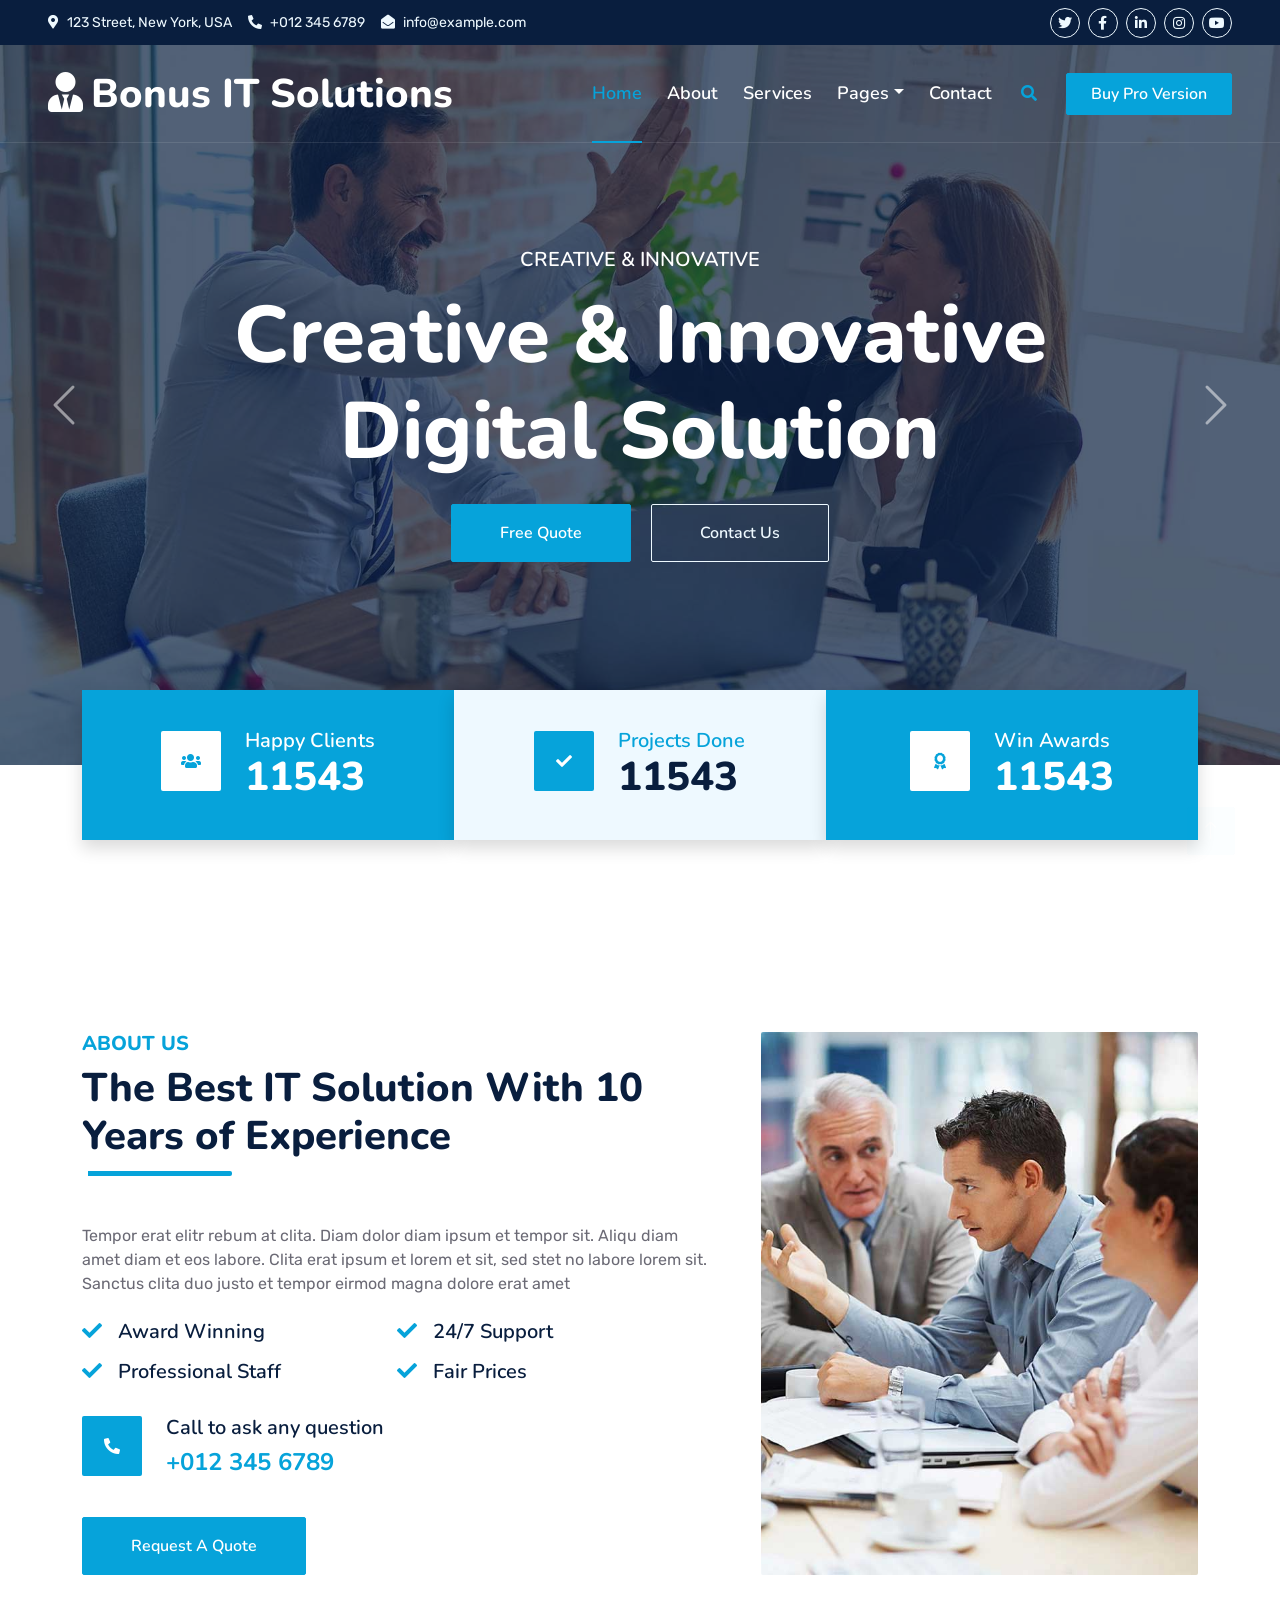
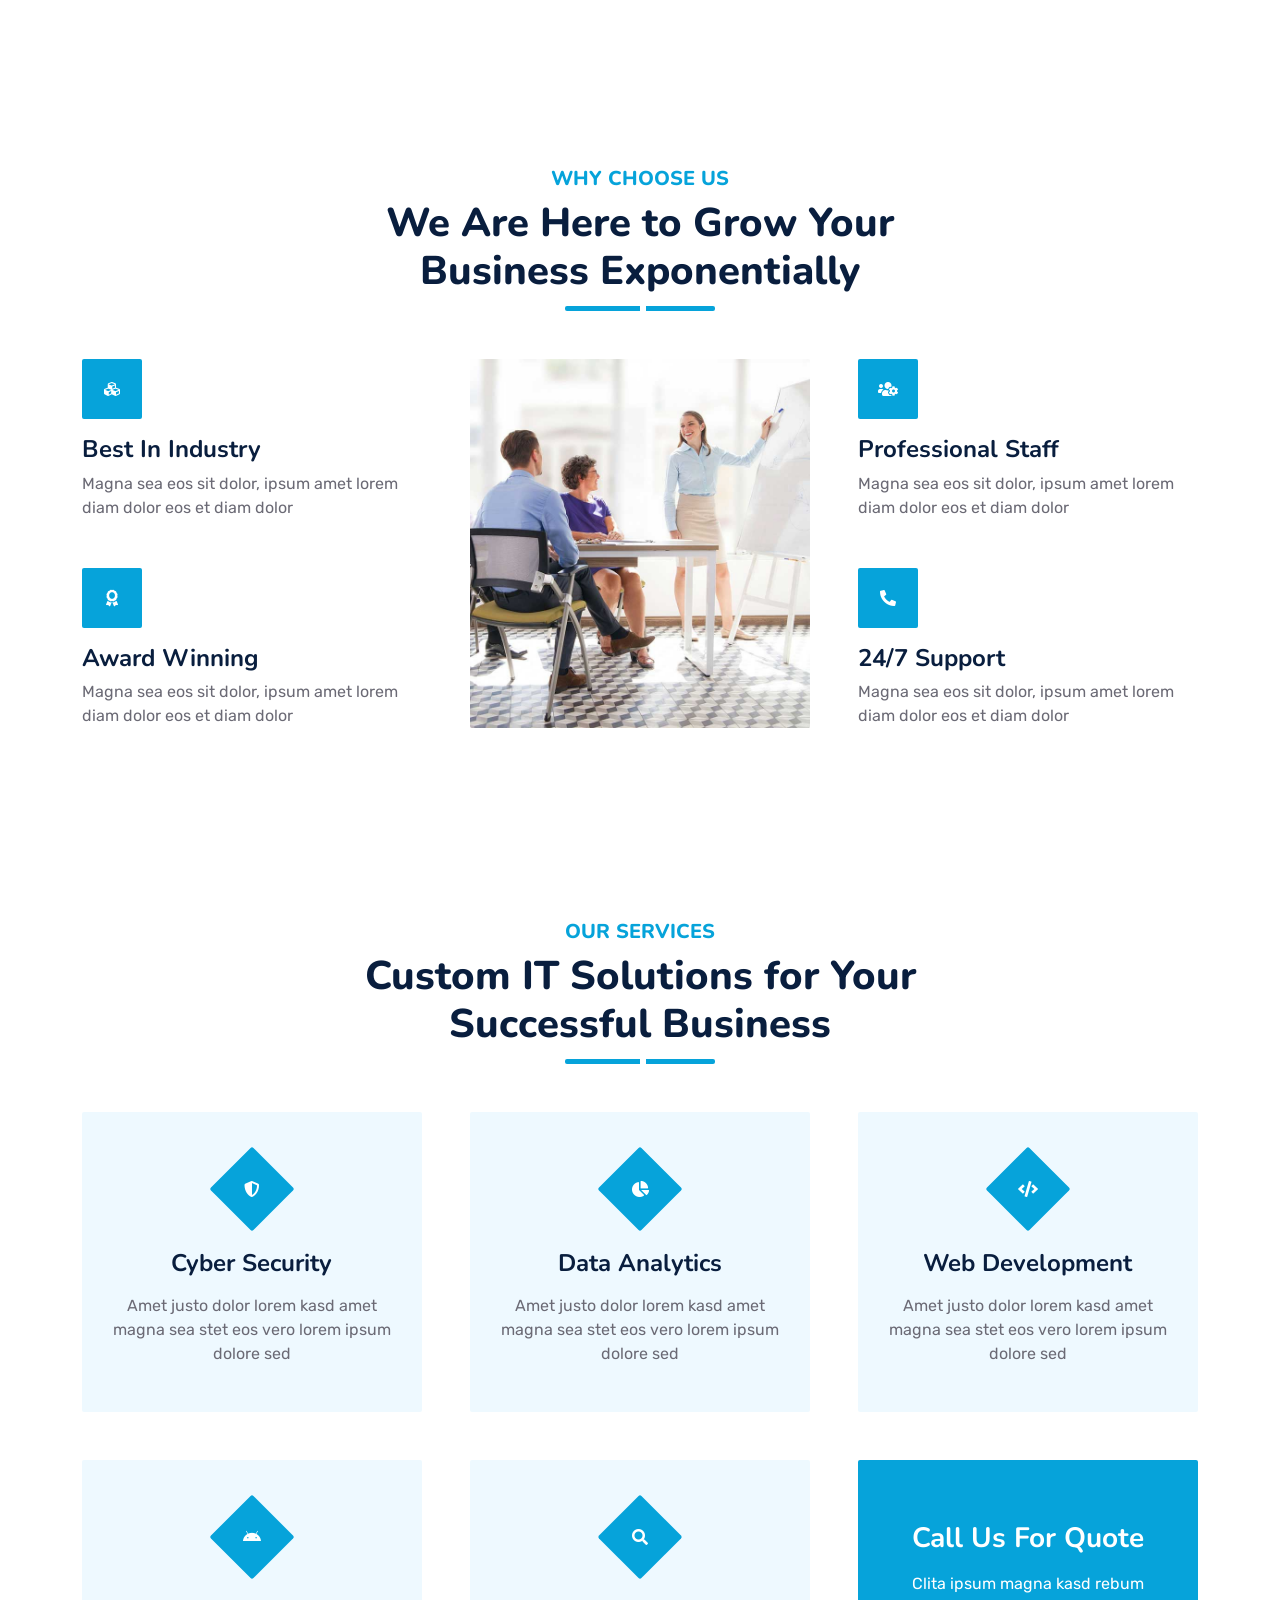
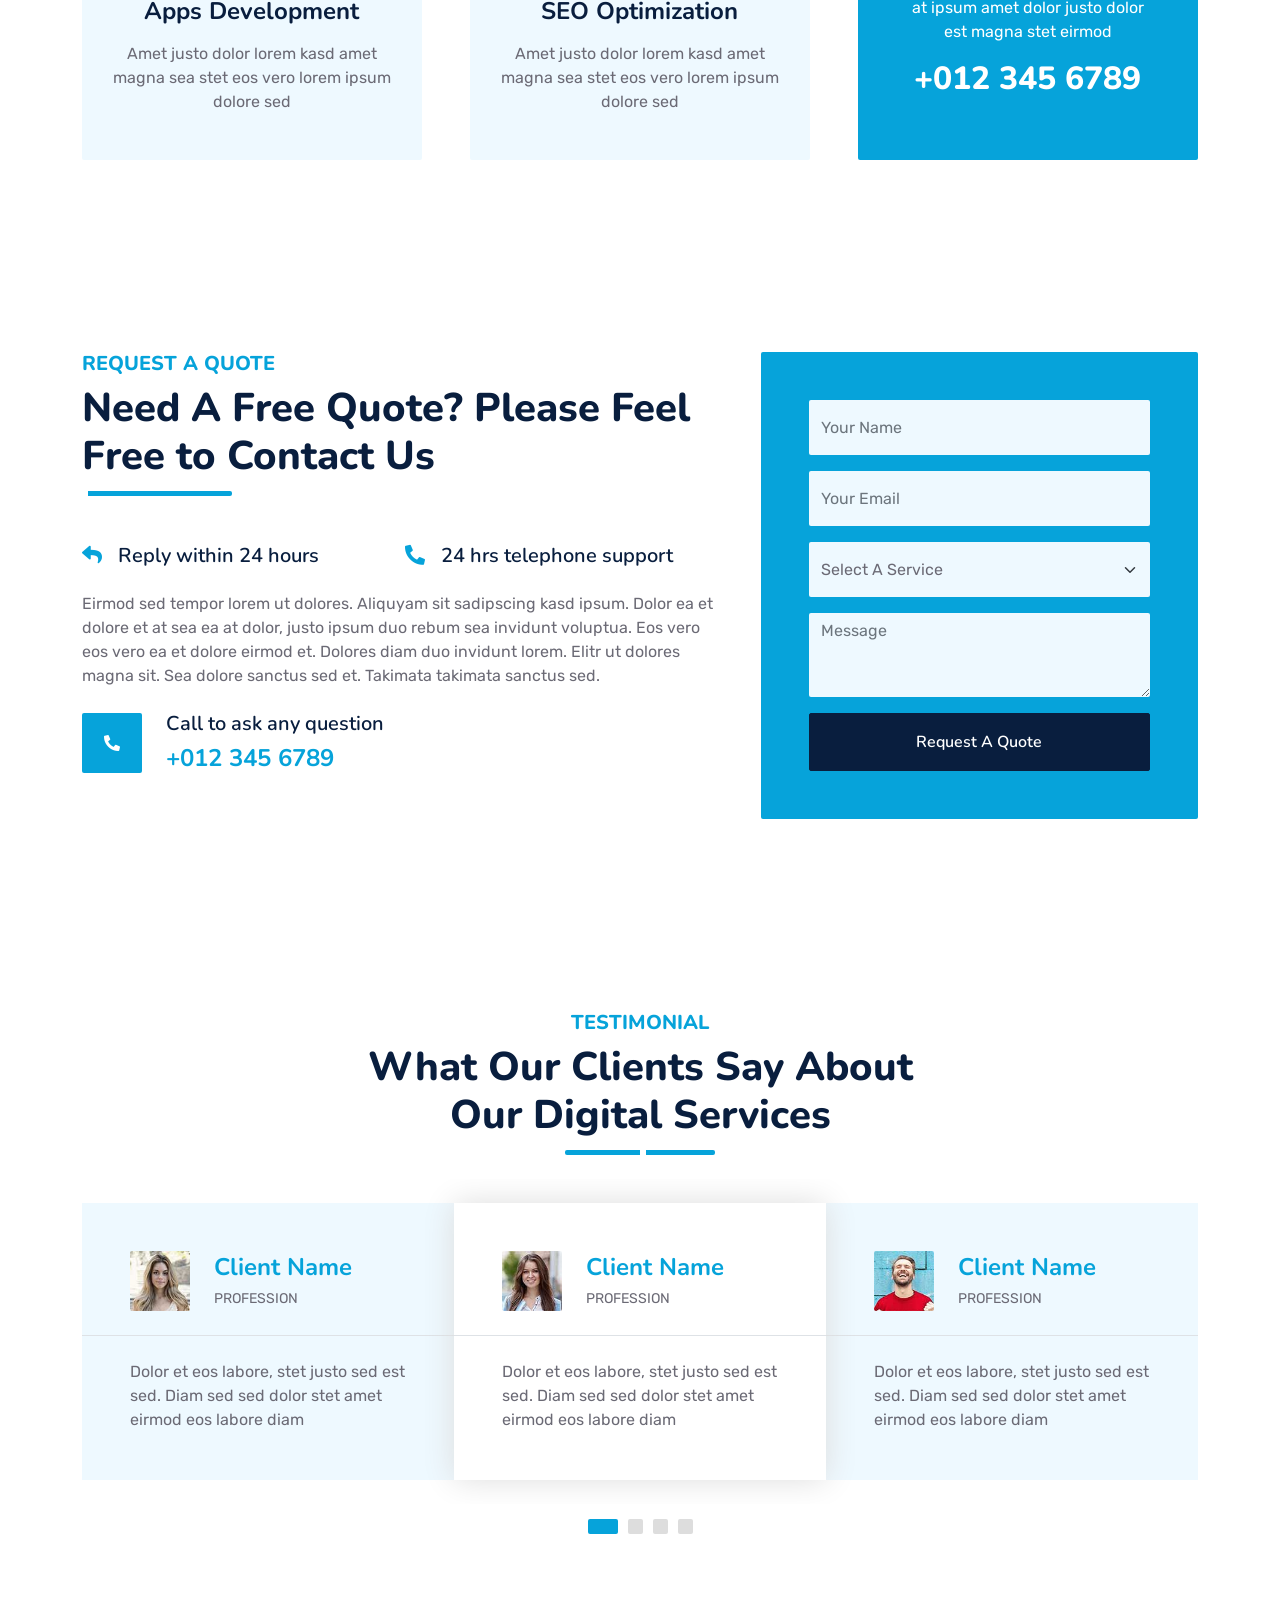
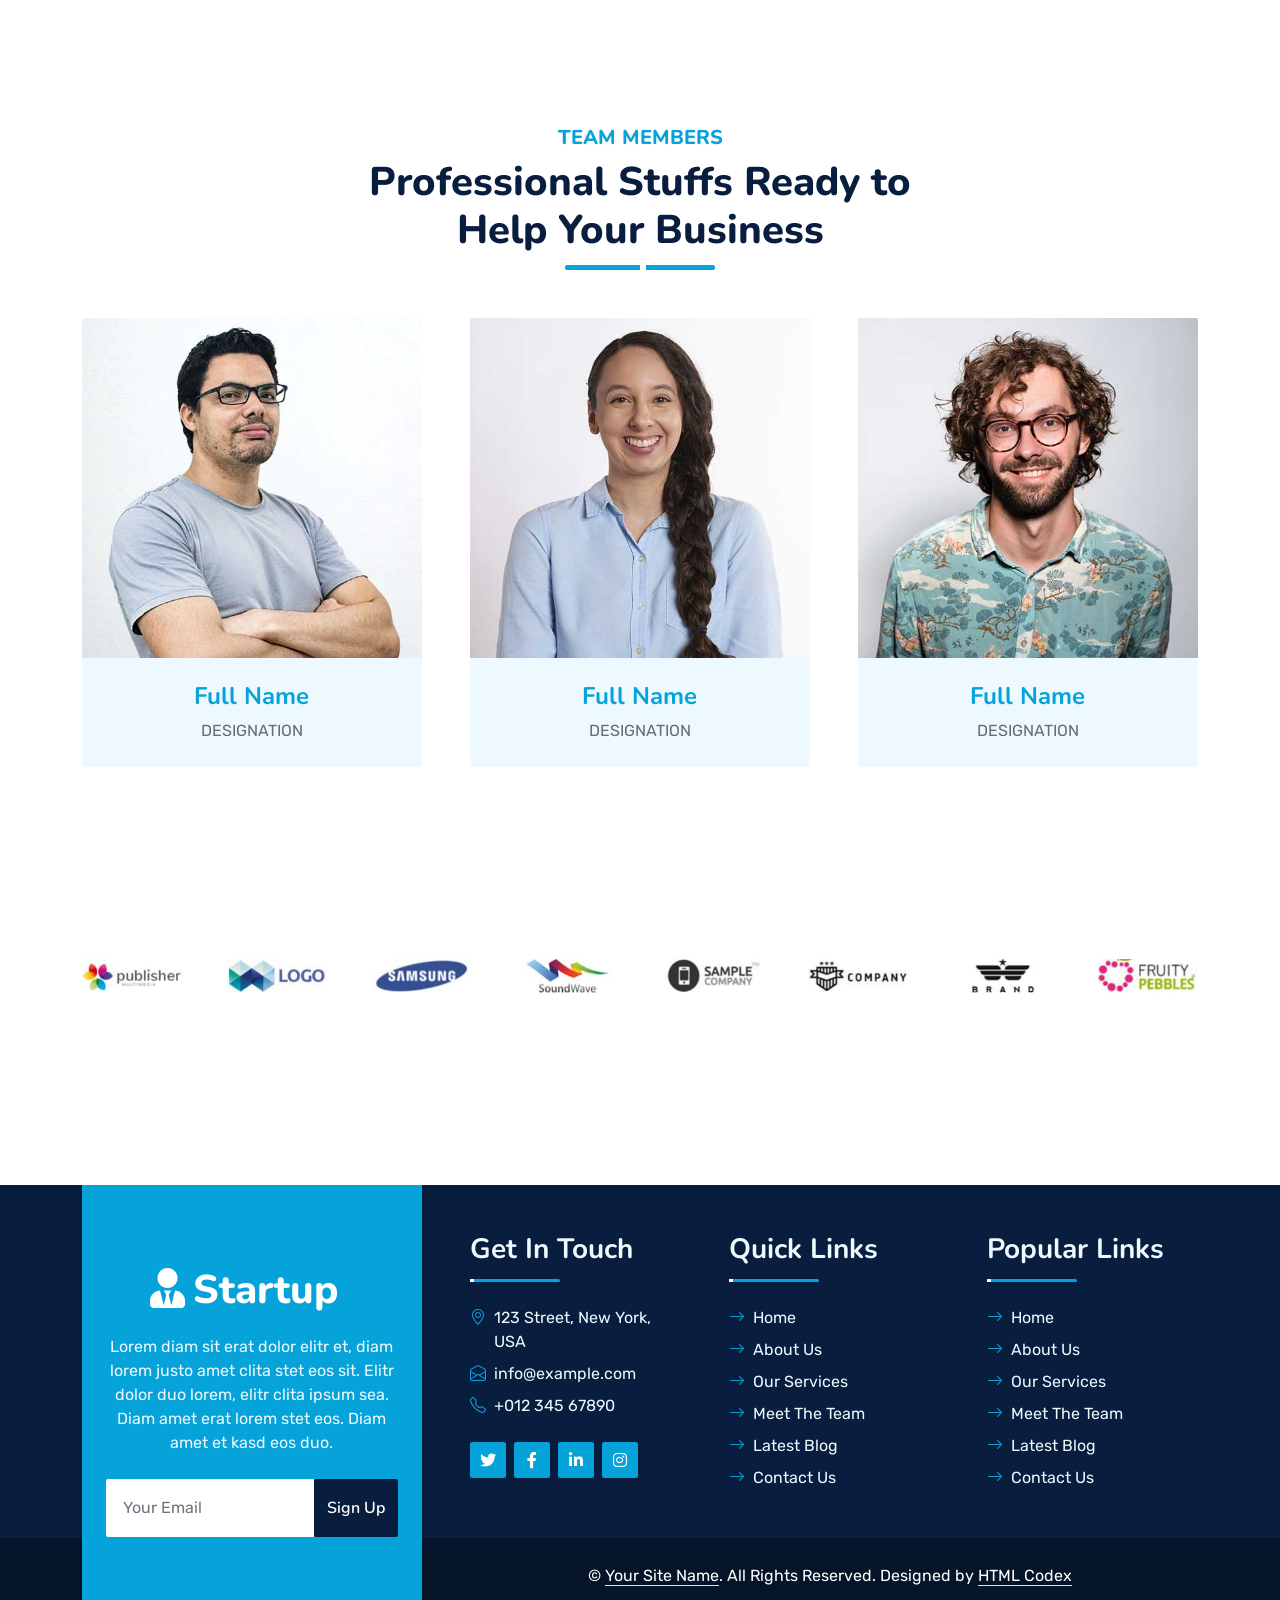
==== index.html @ b08d50ed "Add all project files" ====
<!DOCTYPE html>
<html lang="en">

<head>
    <meta charset="utf-8">
    <title>Bonus IT Solutions</title>
    <meta content="width=device-width, initial-scale=1.0" name="viewport">
    <meta content="Free HTML Templates" name="keywords">
    <meta content="Free HTML Templates" name="description">

    <!-- Favicon -->
    <link href="img/favicon.ico" rel="icon">

    <!-- Google Web Fonts -->
    <link rel="preconnect" href="https://fonts.googleapis.com">
    <link rel="preconnect" href="https://fonts.gstatic.com" crossorigin>
    <link href="https://fonts.googleapis.com/css2?family=Nunito:wght@400;600;700;800&family=Rubik:wght@400;500;600;700&display=swap" rel="stylesheet">

    <!-- Icon Font Stylesheet -->
    <link href="https://cdnjs.cloudflare.com/ajax/libs/font-awesome/5.10.0/css/all.min.css" rel="stylesheet">
    <link href="https://cdn.jsdelivr.net/npm/bootstrap-icons@1.4.1/font/bootstrap-icons.css" rel="stylesheet">

    <!-- Libraries Stylesheet -->
    <link href="lib/owlcarousel/assets/owl.carousel.min.css" rel="stylesheet">
    <link href="lib/animate/animate.min.css" rel="stylesheet">

    <!-- Customized Bootstrap Stylesheet -->
    <link href="css/bootstrap.min.css" rel="stylesheet">

    <!-- Template Stylesheet -->
    <link href="css/style.css" rel="stylesheet">
</head>

<body>
    <!-- Spinner Start -->
    <div id="spinner" class="show bg-white position-fixed translate-middle w-100 vh-100 top-50 start-50 d-flex align-items-center justify-content-center">
        <div class="spinner"></div>
    </div>
    <!-- Spinner End -->


    <!-- Topbar Start -->
    <div class="container-fluid bg-dark px-5 d-none d-lg-block">
        <div class="row gx-0">
            <div class="col-lg-8 text-center text-lg-start mb-2 mb-lg-0">
                <div class="d-inline-flex align-items-center" style="height: 45px;">
                    <small class="me-3 text-light"><i class="fa fa-map-marker-alt me-2"></i>123 Street, New York, USA</small>
                    <small class="me-3 text-light"><i class="fa fa-phone-alt me-2"></i>+012 345 6789</small>
                    <small class="text-light"><i class="fa fa-envelope-open me-2"></i>info@example.com</small>
                </div>
            </div>
            <div class="col-lg-4 text-center text-lg-end">
                <div class="d-inline-flex align-items-center" style="height: 45px;">
                    <a class="btn btn-sm btn-outline-light btn-sm-square rounded-circle me-2" href=""><i class="fab fa-twitter fw-normal"></i></a>
                    <a class="btn btn-sm btn-outline-light btn-sm-square rounded-circle me-2" href=""><i class="fab fa-facebook-f fw-normal"></i></a>
                    <a class="btn btn-sm btn-outline-light btn-sm-square rounded-circle me-2" href=""><i class="fab fa-linkedin-in fw-normal"></i></a>
                    <a class="btn btn-sm btn-outline-light btn-sm-square rounded-circle me-2" href=""><i class="fab fa-instagram fw-normal"></i></a>
                    <a class="btn btn-sm btn-outline-light btn-sm-square rounded-circle" href=""><i class="fab fa-youtube fw-normal"></i></a>
                </div>
            </div>
        </div>
    </div>
    <!-- Topbar End -->


    <!-- Navbar & Carousel Start -->
    <div class="container-fluid position-relative p-0">
        <nav class="navbar navbar-expand-lg navbar-dark px-5 py-3 py-lg-0">
            <a href="index.html" class="navbar-brand p-0">
                <h1 class="m-0"><i class="fa fa-user-tie me-2"></i>Bonus IT Solutions</h1>
            </a>
            <button class="navbar-toggler" type="button" data-bs-toggle="collapse" data-bs-target="#navbarCollapse">
                <span class="fa fa-bars"></span>
            </button>
            <div class="collapse navbar-collapse" id="navbarCollapse">
                <div class="navbar-nav ms-auto py-0">
                    <a href="index.html" class="nav-item nav-link active">Home</a>
                    <a href="about.html" class="nav-item nav-link">About</a>
                    <a href="service.html" class="nav-item nav-link">Services</a>
                    <div class="nav-item dropdown">
                        <a href="#" class="nav-link dropdown-toggle" data-bs-toggle="dropdown">Pages</a>
                        <div class="dropdown-menu m-0">
                            <a href="feature.html" class="dropdown-item">Our features</a>
                            <a href="team.html" class="dropdown-item">Team Members</a>
                            <a href="testimonial.html" class="dropdown-item">Testimonial</a>
                            <a href="quote.html" class="dropdown-item">Free Quote</a>
                        </div>
                    </div>
                    <a href="contact.html" class="nav-item nav-link">Contact</a>
                </div>
                <butaton type="button" class="btn text-primary ms-3" data-bs-toggle="modal" data-bs-target="#searchModal"><i class="fa fa-search"></i></butaton>
                <a href="https://htmlcodex.com/downloading/?item=1858" class="btn btn-primary py-2 px-4 ms-3">Buy Pro Version</a>
            </div>
        </nav>

        <div id="header-carousel" class="carousel slide carousel-fade" data-bs-ride="carousel">
            <div class="carousel-inner">
                <div class="carousel-item active">
                    <img class="w-100" src="img/carousel-1.jpg" alt="Image">
                    <div class="carousel-caption d-flex flex-column align-items-center justify-content-center">
                        <div class="p-3" style="max-width: 900px;">
                            <h5 class="text-white text-uppercase mb-3 animated slideInDown">Creative & Innovative</h5>
                            <h1 class="display-1 text-white mb-md-4 animated zoomIn">Creative & Innovative Digital Solution</h1>
                            <a href="quote.html" class="btn btn-primary py-md-3 px-md-5 me-3 animated slideInLeft">Free Quote</a>
                            <a href="" class="btn btn-outline-light py-md-3 px-md-5 animated slideInRight">Contact Us</a>
                        </div>
                    </div>
                </div>
                <div class="carousel-item">
                    <img class="w-100" src="img/carousel-2.jpg" alt="Image">
                    <div class="carousel-caption d-flex flex-column align-items-center justify-content-center">
                        <div class="p-3" style="max-width: 900px;">
                            <h5 class="text-white text-uppercase mb-3 animated slideInDown">Creative & Innovative</h5>
                            <h1 class="display-1 text-white mb-md-4 animated zoomIn">Creative & Innovative Digital Solution</h1>
                            <a href="quote.html" class="btn btn-primary py-md-3 px-md-5 me-3 animated slideInLeft">Free Quote</a>
                            <a href="" class="btn btn-outline-light py-md-3 px-md-5 animated slideInRight">Contact Us</a>
                        </div>
                    </div>
                </div>
            </div>
            <button class="carousel-control-prev" type="button" data-bs-target="#header-carousel"
                data-bs-slide="prev">
                <span class="carousel-control-prev-icon" aria-hidden="true"></span>
                <span class="visually-hidden">Previous</span>
            </button>
            <button class="carousel-control-next" type="button" data-bs-target="#header-carousel"
                data-bs-slide="next">
                <span class="carousel-control-next-icon" aria-hidden="true"></span>
                <span class="visually-hidden">Next</span>
            </button>
        </div>
    </div>
    <!-- Navbar & Carousel End -->


    <!-- Full Screen Search Start -->
    <div class="modal fade" id="searchModal" tabindex="-1">
        <div class="modal-dialog modal-fullscreen">
            <div class="modal-content" style="background: rgba(9, 30, 62, .7);">
                <div class="modal-header border-0">
                    <button type="button" class="btn bg-white btn-close" data-bs-dismiss="modal" aria-label="Close"></button>
                </div>
                <div class="modal-body d-flex align-items-center justify-content-center">
                    <div class="input-group" style="max-width: 600px;">
                        <input type="text" class="form-control bg-transparent border-primary p-3" placeholder="Type search keyword">
                        <button class="btn btn-primary px-4"><i class="bi bi-search"></i></button>
                    </div>
                </div>
            </div>
        </div>
    </div>
    <!-- Full Screen Search End -->


    <!-- Facts Start -->
    <div class="container-fluid facts py-5 pt-lg-0">
        <div class="container py-5 pt-lg-0">
            <div class="row gx-0">
                <div class="col-lg-4 wow zoomIn" data-wow-delay="0.1s">
                    <div class="bg-primary shadow d-flex align-items-center justify-content-center p-4" style="height: 150px;">
                        <div class="bg-white d-flex align-items-center justify-content-center rounded mb-2" style="width: 60px; height: 60px;">
                            <i class="fa fa-users text-primary"></i>
                        </div>
                        <div class="ps-4">
                            <h5 class="text-white mb-0">Happy Clients</h5>
                            <h1 class="text-white mb-0" data-toggle="counter-up">12345</h1>
                        </div>
                    </div>
                </div>
                <div class="col-lg-4 wow zoomIn" data-wow-delay="0.3s">
                    <div class="bg-light shadow d-flex align-items-center justify-content-center p-4" style="height: 150px;">
                        <div class="bg-primary d-flex align-items-center justify-content-center rounded mb-2" style="width: 60px; height: 60px;">
                            <i class="fa fa-check text-white"></i>
                        </div>
                        <div class="ps-4">
                            <h5 class="text-primary mb-0">Projects Done</h5>
                            <h1 class="mb-0" data-toggle="counter-up">12345</h1>
                        </div>
                    </div>
                </div>
                <div class="col-lg-4 wow zoomIn" data-wow-delay="0.6s">
                    <div class="bg-primary shadow d-flex align-items-center justify-content-center p-4" style="height: 150px;">
                        <div class="bg-white d-flex align-items-center justify-content-center rounded mb-2" style="width: 60px; height: 60px;">
                            <i class="fa fa-award text-primary"></i>
                        </div>
                        <div class="ps-4">
                            <h5 class="text-white mb-0">Win Awards</h5>
                            <h1 class="text-white mb-0" data-toggle="counter-up">12345</h1>
                        </div>
                    </div>
                </div>
            </div>
        </div>
    </div>
    <!-- Facts Start -->


    <!-- About Start -->
    <div class="container-fluid py-5 wow fadeInUp" data-wow-delay="0.1s">
        <div class="container py-5">
            <div class="row g-5">
                <div class="col-lg-7">
                    <div class="section-title position-relative pb-3 mb-5">
                        <h5 class="fw-bold text-primary text-uppercase">About Us</h5>
                        <h1 class="mb-0">The Best IT Solution With 10 Years of Experience</h1>
                    </div>
                    <p class="mb-4">Tempor erat elitr rebum at clita. Diam dolor diam ipsum et tempor sit. Aliqu diam amet diam et eos labore. Clita erat ipsum et lorem et sit, sed stet no labore lorem sit. Sanctus clita duo justo et tempor eirmod magna dolore erat amet</p>
                    <div class="row g-0 mb-3">
                        <div class="col-sm-6 wow zoomIn" data-wow-delay="0.2s">
                            <h5 class="mb-3"><i class="fa fa-check text-primary me-3"></i>Award Winning</h5>
                            <h5 class="mb-3"><i class="fa fa-check text-primary me-3"></i>Professional Staff</h5>
                        </div>
                        <div class="col-sm-6 wow zoomIn" data-wow-delay="0.4s">
                            <h5 class="mb-3"><i class="fa fa-check text-primary me-3"></i>24/7 Support</h5>
                            <h5 class="mb-3"><i class="fa fa-check text-primary me-3"></i>Fair Prices</h5>
                        </div>
                    </div>
                    <div class="d-flex align-items-center mb-4 wow fadeIn" data-wow-delay="0.6s">
                        <div class="bg-primary d-flex align-items-center justify-content-center rounded" style="width: 60px; height: 60px;">
                            <i class="fa fa-phone-alt text-white"></i>
                        </div>
                        <div class="ps-4">
                            <h5 class="mb-2">Call to ask any question</h5>
                            <h4 class="text-primary mb-0">+012 345 6789</h4>
                        </div>
                    </div>
                    <a href="quote.html" class="btn btn-primary py-3 px-5 mt-3 wow zoomIn" data-wow-delay="0.9s">Request A Quote</a>
                </div>
                <div class="col-lg-5" style="min-height: 500px;">
                    <div class="position-relative h-100">
                        <img class="position-absolute w-100 h-100 rounded wow zoomIn" data-wow-delay="0.9s" src="img/about.jpg" style="object-fit: cover;">
                    </div>
                </div>
            </div>
        </div>
    </div>
    <!-- About End -->


    <!-- Features Start -->
    <div class="container-fluid py-5 wow fadeInUp" data-wow-delay="0.1s">
        <div class="container py-5">
            <div class="section-title text-center position-relative pb-3 mb-5 mx-auto" style="max-width: 600px;">
                <h5 class="fw-bold text-primary text-uppercase">Why Choose Us</h5>
                <h1 class="mb-0">We Are Here to Grow Your Business Exponentially</h1>
            </div>
            <div class="row g-5">
                <div class="col-lg-4">
                    <div class="row g-5">
                        <div class="col-12 wow zoomIn" data-wow-delay="0.2s">
                            <div class="bg-primary rounded d-flex align-items-center justify-content-center mb-3" style="width: 60px; height: 60px;">
                                <i class="fa fa-cubes text-white"></i>
                            </div>
                            <h4>Best In Industry</h4>
                            <p class="mb-0">Magna sea eos sit dolor, ipsum amet lorem diam dolor eos et diam dolor</p>
                        </div>
                        <div class="col-12 wow zoomIn" data-wow-delay="0.6s">
                            <div class="bg-primary rounded d-flex align-items-center justify-content-center mb-3" style="width: 60px; height: 60px;">
                                <i class="fa fa-award text-white"></i>
                            </div>
                            <h4>Award Winning</h4>
                            <p class="mb-0">Magna sea eos sit dolor, ipsum amet lorem diam dolor eos et diam dolor</p>
                        </div>
                    </div>
                </div>
                <div class="col-lg-4  wow zoomIn" data-wow-delay="0.9s" style="min-height: 350px;">
                    <div class="position-relative h-100">
                        <img class="position-absolute w-100 h-100 rounded wow zoomIn" data-wow-delay="0.1s" src="img/feature.jpg" style="object-fit: cover;">
                    </div>
                </div>
                <div class="col-lg-4">
                    <div class="row g-5">
                        <div class="col-12 wow zoomIn" data-wow-delay="0.4s">
                            <div class="bg-primary rounded d-flex align-items-center justify-content-center mb-3" style="width: 60px; height: 60px;">
                                <i class="fa fa-users-cog text-white"></i>
                            </div>
                            <h4>Professional Staff</h4>
                            <p class="mb-0">Magna sea eos sit dolor, ipsum amet lorem diam dolor eos et diam dolor</p>
                        </div>
                        <div class="col-12 wow zoomIn" data-wow-delay="0.8s">
                            <div class="bg-primary rounded d-flex align-items-center justify-content-center mb-3" style="width: 60px; height: 60px;">
                                <i class="fa fa-phone-alt text-white"></i>
                            </div>
                            <h4>24/7 Support</h4>
                            <p class="mb-0">Magna sea eos sit dolor, ipsum amet lorem diam dolor eos et diam dolor</p>
                        </div>
                    </div>
                </div>
            </div>
        </div>
    </div>
    <!-- Features Start -->


    <!-- Service Start -->
    <div class="container-fluid py-5 wow fadeInUp" data-wow-delay="0.1s">
        <div class="container py-5">
            <div class="section-title text-center position-relative pb-3 mb-5 mx-auto" style="max-width: 600px;">
                <h5 class="fw-bold text-primary text-uppercase">Our Services</h5>
                <h1 class="mb-0">Custom IT Solutions for Your Successful Business</h1>
            </div>
            <div class="row g-5">
                <div class="col-lg-4 col-md-6 wow zoomIn" data-wow-delay="0.3s">
                    <div class="service-item bg-light rounded d-flex flex-column align-items-center justify-content-center text-center">
                        <div class="service-icon">
                            <i class="fa fa-shield-alt text-white"></i>
                        </div>
                        <h4 class="mb-3">Cyber Security</h4>
                        <p class="m-0">Amet justo dolor lorem kasd amet magna sea stet eos vero lorem ipsum dolore sed</p>
                        <a class="btn btn-lg btn-primary rounded" href="">
                            <i class="bi bi-arrow-right"></i>
                        </a>
                    </div>
                </div>
                <div class="col-lg-4 col-md-6 wow zoomIn" data-wow-delay="0.6s">
                    <div class="service-item bg-light rounded d-flex flex-column align-items-center justify-content-center text-center">
                        <div class="service-icon">
                            <i class="fa fa-chart-pie text-white"></i>
                        </div>
                        <h4 class="mb-3">Data Analytics</h4>
                        <p class="m-0">Amet justo dolor lorem kasd amet magna sea stet eos vero lorem ipsum dolore sed</p>
                        <a class="btn btn-lg btn-primary rounded" href="">
                            <i class="bi bi-arrow-right"></i>
                        </a>
                    </div>
                </div>
                <div class="col-lg-4 col-md-6 wow zoomIn" data-wow-delay="0.9s">
                    <div class="service-item bg-light rounded d-flex flex-column align-items-center justify-content-center text-center">
                        <div class="service-icon">
                            <i class="fa fa-code text-white"></i>
                        </div>
                        <h4 class="mb-3">Web Development</h4>
                        <p class="m-0">Amet justo dolor lorem kasd amet magna sea stet eos vero lorem ipsum dolore sed</p>
                        <a class="btn btn-lg btn-primary rounded" href="">
                            <i class="bi bi-arrow-right"></i>
                        </a>
                    </div>
                </div>
                <div class="col-lg-4 col-md-6 wow zoomIn" data-wow-delay="0.3s">
                    <div class="service-item bg-light rounded d-flex flex-column align-items-center justify-content-center text-center">
                        <div class="service-icon">
                            <i class="fab fa-android text-white"></i>
                        </div>
                        <h4 class="mb-3">Apps Development</h4>
                        <p class="m-0">Amet justo dolor lorem kasd amet magna sea stet eos vero lorem ipsum dolore sed</p>
                        <a class="btn btn-lg btn-primary rounded" href="">
                            <i class="bi bi-arrow-right"></i>
                        </a>
                    </div>
                </div>
                <div class="col-lg-4 col-md-6 wow zoomIn" data-wow-delay="0.6s">
                    <div class="service-item bg-light rounded d-flex flex-column align-items-center justify-content-center text-center">
                        <div class="service-icon">
                            <i class="fa fa-search text-white"></i>
                        </div>
                        <h4 class="mb-3">SEO Optimization</h4>
                        <p class="m-0">Amet justo dolor lorem kasd amet magna sea stet eos vero lorem ipsum dolore sed</p>
                        <a class="btn btn-lg btn-primary rounded" href="">
                            <i class="bi bi-arrow-right"></i>
                        </a>
                    </div>
                </div>
                <div class="col-lg-4 col-md-6 wow zoomIn" data-wow-delay="0.9s">
                    <div class="position-relative bg-primary rounded h-100 d-flex flex-column align-items-center justify-content-center text-center p-5">
                        <h3 class="text-white mb-3">Call Us For Quote</h3>
                        <p class="text-white mb-3">Clita ipsum magna kasd rebum at ipsum amet dolor justo dolor est magna stet eirmod</p>
                        <h2 class="text-white mb-0">+012 345 6789</h2>
                    </div>
                </div>
            </div>
        </div>
    </div>
    <!-- Service End -->


    <!-- Quote Start -->
    <div class="container-fluid py-5 wow fadeInUp" data-wow-delay="0.1s">
        <div class="container py-5">
            <div class="row g-5">
                <div class="col-lg-7">
                    <div class="section-title position-relative pb-3 mb-5">
                        <h5 class="fw-bold text-primary text-uppercase">Request A Quote</h5>
                        <h1 class="mb-0">Need A Free Quote? Please Feel Free to Contact Us</h1>
                    </div>
                    <div class="row gx-3">
                        <div class="col-sm-6 wow zoomIn" data-wow-delay="0.2s">
                            <h5 class="mb-4"><i class="fa fa-reply text-primary me-3"></i>Reply within 24 hours</h5>
                        </div>
                        <div class="col-sm-6 wow zoomIn" data-wow-delay="0.4s">
                            <h5 class="mb-4"><i class="fa fa-phone-alt text-primary me-3"></i>24 hrs telephone support</h5>
                        </div>
                    </div>
                    <p class="mb-4">Eirmod sed tempor lorem ut dolores. Aliquyam sit sadipscing kasd ipsum. Dolor ea et dolore et at sea ea at dolor, justo ipsum duo rebum sea invidunt voluptua. Eos vero eos vero ea et dolore eirmod et. Dolores diam duo invidunt lorem. Elitr ut dolores magna sit. Sea dolore sanctus sed et. Takimata takimata sanctus sed.</p>
                    <div class="d-flex align-items-center mt-2 wow zoomIn" data-wow-delay="0.6s">
                        <div class="bg-primary d-flex align-items-center justify-content-center rounded" style="width: 60px; height: 60px;">
                            <i class="fa fa-phone-alt text-white"></i>
                        </div>
                        <div class="ps-4">
                            <h5 class="mb-2">Call to ask any question</h5>
                            <h4 class="text-primary mb-0">+012 345 6789</h4>
                        </div>
                    </div>
                </div>
                <div class="col-lg-5">
                    <div class="bg-primary rounded h-100 d-flex align-items-center p-5 wow zoomIn" data-wow-delay="0.9s">
                        <form>
                            <div class="row g-3">
                                <div class="col-xl-12">
                                    <input type="text" class="form-control bg-light border-0" placeholder="Your Name" style="height: 55px;">
                                </div>
                                <div class="col-12">
                                    <input type="email" class="form-control bg-light border-0" placeholder="Your Email" style="height: 55px;">
                                </div>
                                <div class="col-12">
                                    <select class="form-select bg-light border-0" style="height: 55px;">
                                        <option selected>Select A Service</option>
                                        <option value="1">Service 1</option>
                                        <option value="2">Service 2</option>
                                        <option value="3">Service 3</option>
                                    </select>
                                </div>
                                <div class="col-12">
                                    <textarea class="form-control bg-light border-0" rows="3" placeholder="Message"></textarea>
                                </div>
                                <div class="col-12">
                                    <button class="btn btn-dark w-100 py-3" type="submit">Request A Quote</button>
                                </div>
                            </div>
                        </form>
                    </div>
                </div>
            </div>
        </div>
    </div>
    <!-- Quote End -->


    <!-- Testimonial Start -->
    <div class="container-fluid py-5 wow fadeInUp" data-wow-delay="0.1s">
        <div class="container py-5">
            <div class="section-title text-center position-relative pb-3 mb-4 mx-auto" style="max-width: 600px;">
                <h5 class="fw-bold text-primary text-uppercase">Testimonial</h5>
                <h1 class="mb-0">What Our Clients Say About Our Digital Services</h1>
            </div>
            <div class="owl-carousel testimonial-carousel wow fadeInUp" data-wow-delay="0.6s">
                <div class="testimonial-item bg-light my-4">
                    <div class="d-flex align-items-center border-bottom pt-5 pb-4 px-5">
                        <img class="img-fluid rounded" src="img/testimonial-1.jpg" style="width: 60px; height: 60px;" >
                        <div class="ps-4">
                            <h4 class="text-primary mb-1">Client Name</h4>
                            <small class="text-uppercase">Profession</small>
                        </div>
                    </div>
                    <div class="pt-4 pb-5 px-5">
                        Dolor et eos labore, stet justo sed est sed. Diam sed sed dolor stet amet eirmod eos labore diam
                    </div>
                </div>
                <div class="testimonial-item bg-light my-4">
                    <div class="d-flex align-items-center border-bottom pt-5 pb-4 px-5">
                        <img class="img-fluid rounded" src="img/testimonial-2.jpg" style="width: 60px; height: 60px;" >
                        <div class="ps-4">
                            <h4 class="text-primary mb-1">Client Name</h4>
                            <small class="text-uppercase">Profession</small>
                        </div>
                    </div>
                    <div class="pt-4 pb-5 px-5">
                        Dolor et eos labore, stet justo sed est sed. Diam sed sed dolor stet amet eirmod eos labore diam
                    </div>
                </div>
                <div class="testimonial-item bg-light my-4">
                    <div class="d-flex align-items-center border-bottom pt-5 pb-4 px-5">
                        <img class="img-fluid rounded" src="img/testimonial-3.jpg" style="width: 60px; height: 60px;" >
                        <div class="ps-4">
                            <h4 class="text-primary mb-1">Client Name</h4>
                            <small class="text-uppercase">Profession</small>
                        </div>
                    </div>
                    <div class="pt-4 pb-5 px-5">
                        Dolor et eos labore, stet justo sed est sed. Diam sed sed dolor stet amet eirmod eos labore diam
                    </div>
                </div>
                <div class="testimonial-item bg-light my-4">
                    <div class="d-flex align-items-center border-bottom pt-5 pb-4 px-5">
                        <img class="img-fluid rounded" src="img/testimonial-4.jpg" style="width: 60px; height: 60px;" >
                        <div class="ps-4">
                            <h4 class="text-primary mb-1">Client Name</h4>
                            <small class="text-uppercase">Profession</small>
                        </div>
                    </div>
                    <div class="pt-4 pb-5 px-5">
                        Dolor et eos labore, stet justo sed est sed. Diam sed sed dolor stet amet eirmod eos labore diam
                    </div>
                </div>
            </div>
        </div>
    </div>
    <!-- Testimonial End -->


    <!-- Team Start -->
    <div class="container-fluid py-5 wow fadeInUp" data-wow-delay="0.1s">
        <div class="container py-5">
            <div class="section-title text-center position-relative pb-3 mb-5 mx-auto" style="max-width: 600px;">
                <h5 class="fw-bold text-primary text-uppercase">Team Members</h5>
                <h1 class="mb-0">Professional Stuffs Ready to Help Your Business</h1>
            </div>
            <div class="row g-5">
                <div class="col-lg-4 wow slideInUp" data-wow-delay="0.3s">
                    <div class="team-item bg-light rounded overflow-hidden">
                        <div class="team-img position-relative overflow-hidden">
                            <img class="img-fluid w-100" src="img/team-1.jpg" alt="">
                            <div class="team-social">
                                <a class="btn btn-lg btn-primary btn-lg-square rounded" href=""><i class="fab fa-twitter fw-normal"></i></a>
                                <a class="btn btn-lg btn-primary btn-lg-square rounded" href=""><i class="fab fa-facebook-f fw-normal"></i></a>
                                <a class="btn btn-lg btn-primary btn-lg-square rounded" href=""><i class="fab fa-instagram fw-normal"></i></a>
                                <a class="btn btn-lg btn-primary btn-lg-square rounded" href=""><i class="fab fa-linkedin-in fw-normal"></i></a>
                            </div>
                        </div>
                        <div class="text-center py-4">
                            <h4 class="text-primary">Full Name</h4>
                            <p class="text-uppercase m-0">Designation</p>
                        </div>
                    </div>
                </div>
                <div class="col-lg-4 wow slideInUp" data-wow-delay="0.6s">
                    <div class="team-item bg-light rounded overflow-hidden">
                        <div class="team-img position-relative overflow-hidden">
                            <img class="img-fluid w-100" src="img/team-2.jpg" alt="">
                            <div class="team-social">
                                <a class="btn btn-lg btn-primary btn-lg-square rounded" href=""><i class="fab fa-twitter fw-normal"></i></a>
                                <a class="btn btn-lg btn-primary btn-lg-square rounded" href=""><i class="fab fa-facebook-f fw-normal"></i></a>
                                <a class="btn btn-lg btn-primary btn-lg-square rounded" href=""><i class="fab fa-instagram fw-normal"></i></a>
                                <a class="btn btn-lg btn-primary btn-lg-square rounded" href=""><i class="fab fa-linkedin-in fw-normal"></i></a>
                            </div>
                        </div>
                        <div class="text-center py-4">
                            <h4 class="text-primary">Full Name</h4>
                            <p class="text-uppercase m-0">Designation</p>
                        </div>
                    </div>
                </div>
                <div class="col-lg-4 wow slideInUp" data-wow-delay="0.9s">
                    <div class="team-item bg-light rounded overflow-hidden">
                        <div class="team-img position-relative overflow-hidden">
                            <img class="img-fluid w-100" src="img/team-3.jpg" alt="">
                            <div class="team-social">
                                <a class="btn btn-lg btn-primary btn-lg-square rounded" href=""><i class="fab fa-twitter fw-normal"></i></a>
                                <a class="btn btn-lg btn-primary btn-lg-square rounded" href=""><i class="fab fa-facebook-f fw-normal"></i></a>
                                <a class="btn btn-lg btn-primary btn-lg-square rounded" href=""><i class="fab fa-instagram fw-normal"></i></a>
                                <a class="btn btn-lg btn-primary btn-lg-square rounded" href=""><i class="fab fa-linkedin-in fw-normal"></i></a>
                            </div>
                        </div>
                        <div class="text-center py-4">
                            <h4 class="text-primary">Full Name</h4>
                            <p class="text-uppercase m-0">Designation</p>
                        </div>
                    </div>
                </div>
            </div>
        </div>
    </div>
    <!-- Team End -->


    <!-- Vendor Start -->
    <div class="container-fluid py-5 wow fadeInUp" data-wow-delay="0.1s">
        <div class="container py-5 mb-5">
            <div class="bg-white">
                <div class="owl-carousel vendor-carousel">
                    <img src="img/vendor-1.jpg" alt="">
                    <img src="img/vendor-2.jpg" alt="">
                    <img src="img/vendor-3.jpg" alt="">
                    <img src="img/vendor-4.jpg" alt="">
                    <img src="img/vendor-5.jpg" alt="">
                    <img src="img/vendor-6.jpg" alt="">
                    <img src="img/vendor-7.jpg" alt="">
                    <img src="img/vendor-8.jpg" alt="">
                    <img src="img/vendor-9.jpg" alt="">
                </div>
            </div>
        </div>
    </div>
    <!-- Vendor End -->
    

    <!-- Footer Start -->
    <div class="container-fluid bg-dark text-light mt-5 wow fadeInUp" data-wow-delay="0.1s">
        <div class="container">
            <div class="row gx-5">
                <div class="col-lg-4 col-md-6 footer-about">
                    <div class="d-flex flex-column align-items-center justify-content-center text-center h-100 bg-primary p-4">
                        <a href="index.html" class="navbar-brand">
                            <h1 class="m-0 text-white"><i class="fa fa-user-tie me-2"></i>Startup</h1>
                        </a>
                        <p class="mt-3 mb-4">Lorem diam sit erat dolor elitr et, diam lorem justo amet clita stet eos sit. Elitr dolor duo lorem, elitr clita ipsum sea. Diam amet erat lorem stet eos. Diam amet et kasd eos duo.</p>
                        <form action="">
                            <div class="input-group">
                                <input type="text" class="form-control border-white p-3" placeholder="Your Email">
                                <button class="btn btn-dark">Sign Up</button>
                            </div>
                        </form>
                    </div>
                </div>
                <div class="col-lg-8 col-md-6">
                    <div class="row gx-5">
                        <div class="col-lg-4 col-md-12 pt-5 mb-5">
                            <div class="section-title section-title-sm position-relative pb-3 mb-4">
                                <h3 class="text-light mb-0">Get In Touch</h3>
                            </div>
                            <div class="d-flex mb-2">
                                <i class="bi bi-geo-alt text-primary me-2"></i>
                                <p class="mb-0">123 Street, New York, USA</p>
                            </div>
                            <div class="d-flex mb-2">
                                <i class="bi bi-envelope-open text-primary me-2"></i>
                                <p class="mb-0">info@example.com</p>
                            </div>
                            <div class="d-flex mb-2">
                                <i class="bi bi-telephone text-primary me-2"></i>
                                <p class="mb-0">+012 345 67890</p>
                            </div>
                            <div class="d-flex mt-4">
                                <a class="btn btn-primary btn-square me-2" href="#"><i class="fab fa-twitter fw-normal"></i></a>
                                <a class="btn btn-primary btn-square me-2" href="#"><i class="fab fa-facebook-f fw-normal"></i></a>
                                <a class="btn btn-primary btn-square me-2" href="#"><i class="fab fa-linkedin-in fw-normal"></i></a>
                                <a class="btn btn-primary btn-square" href="#"><i class="fab fa-instagram fw-normal"></i></a>
                            </div>
                        </div>
                        <div class="col-lg-4 col-md-12 pt-0 pt-lg-5 mb-5">
                            <div class="section-title section-title-sm position-relative pb-3 mb-4">
                                <h3 class="text-light mb-0">Quick Links</h3>
                            </div>
                            <div class="link-animated d-flex flex-column justify-content-start">
                                <a class="text-light mb-2" href="#"><i class="bi bi-arrow-right text-primary me-2"></i>Home</a>
                                <a class="text-light mb-2" href="#"><i class="bi bi-arrow-right text-primary me-2"></i>About Us</a>
                                <a class="text-light mb-2" href="#"><i class="bi bi-arrow-right text-primary me-2"></i>Our Services</a>
                                <a class="text-light mb-2" href="#"><i class="bi bi-arrow-right text-primary me-2"></i>Meet The Team</a>
                                <a class="text-light mb-2" href="#"><i class="bi bi-arrow-right text-primary me-2"></i>Latest Blog</a>
                                <a class="text-light" href="#"><i class="bi bi-arrow-right text-primary me-2"></i>Contact Us</a>
                            </div>
                        </div>
                        <div class="col-lg-4 col-md-12 pt-0 pt-lg-5 mb-5">
                            <div class="section-title section-title-sm position-relative pb-3 mb-4">
                                <h3 class="text-light mb-0">Popular Links</h3>
                            </div>
                            <div class="link-animated d-flex flex-column justify-content-start">
                                <a class="text-light mb-2" href="#"><i class="bi bi-arrow-right text-primary me-2"></i>Home</a>
                                <a class="text-light mb-2" href="#"><i class="bi bi-arrow-right text-primary me-2"></i>About Us</a>
                                <a class="text-light mb-2" href="#"><i class="bi bi-arrow-right text-primary me-2"></i>Our Services</a>
                                <a class="text-light mb-2" href="#"><i class="bi bi-arrow-right text-primary me-2"></i>Meet The Team</a>
                                <a class="text-light mb-2" href="#"><i class="bi bi-arrow-right text-primary me-2"></i>Latest Blog</a>
                                <a class="text-light" href="#"><i class="bi bi-arrow-right text-primary me-2"></i>Contact Us</a>
                            </div>
                        </div>
                    </div>
                </div>
            </div>
        </div>
    </div>
    <div class="container-fluid text-white" style="background: #061429;">
        <div class="container text-center">
            <div class="row justify-content-end">
                <div class="col-lg-8 col-md-6">
                    <div class="d-flex align-items-center justify-content-center" style="height: 75px;">
                        <p class="mb-0">&copy; <a class="text-white border-bottom" href="#">Your Site Name</a>. All Rights Reserved. 
						
						<!--/*** The author’s attribution link must remain intact in the template. ***/-->
                        <!--/*** If you wish to remove this credit link, please purchase the Pro Version . ***/-->
                        Designed by <a class="text-white border-bottom" href="https://htmlcodex.com">HTML Codex</a></p>
                    </div>
                </div>
            </div>
        </div>
    </div>
    <!-- Footer End -->


    <!-- Back to Top -->
    <a href="#" class="btn btn-lg btn-primary btn-lg-square rounded back-to-top"><i class="bi bi-arrow-up"></i></a>


    <!-- JavaScript Libraries -->
    <script src="https://code.jquery.com/jquery-3.4.1.min.js"></script>
    <script src="https://cdn.jsdelivr.net/npm/bootstrap@5.0.0/dist/js/bootstrap.bundle.min.js"></script>
    <script src="lib/wow/wow.min.js"></script>
    <script src="lib/easing/easing.min.js"></script>
    <script src="lib/waypoints/waypoints.min.js"></script>
    <script src="lib/counterup/counterup.min.js"></script>
    <script src="lib/owlcarousel/owl.carousel.min.js"></script>

    <!-- Template Javascript -->
    <script src="js/main.js"></script>
</body>

</html>
---- css/style.css ----
/********** Template CSS **********/
:root {
    --primary: #06A3DA;
    --secondary: #34AD54;
    --light: #000080;
    --dark: #091E3E;
}


/*** Spinner ***/
.spinner {
    width: 40px;
    height: 40px;
    background: var(--primary);
    margin: 100px auto;
    -webkit-animation: sk-rotateplane 1.2s infinite ease-in-out;
    animation: sk-rotateplane 1.2s infinite ease-in-out;
}

@-webkit-keyframes sk-rotateplane {
    0% {
        -webkit-transform: perspective(120px)
    }
    50% {
        -webkit-transform: perspective(120px) rotateY(180deg)
    }
    100% {
        -webkit-transform: perspective(120px) rotateY(180deg) rotateX(180deg)
    }
}

@keyframes sk-rotateplane {
    0% {
        transform: perspective(120px) rotateX(0deg) rotateY(0deg);
        -webkit-transform: perspective(120px) rotateX(0deg) rotateY(0deg)
    }
    50% {
        transform: perspective(120px) rotateX(-180.1deg) rotateY(0deg);
        -webkit-transform: perspective(120px) rotateX(-180.1deg) rotateY(0deg)
    }
    100% {
        transform: perspective(120px) rotateX(-180deg) rotateY(-179.9deg);
        -webkit-transform: perspective(120px) rotateX(-180deg) rotateY(-179.9deg);
    }
}

#spinner {
    opacity: 0;
    visibility: hidden;
    transition: opacity .5s ease-out, visibility 0s linear .5s;
    z-index: 99999;
}

#spinner.show {
    transition: opacity .5s ease-out, visibility 0s linear 0s;
    visibility: visible;
    opacity: 1;
}


/*** Heading ***/
h1,
h2,
.fw-bold {
    font-weight: 800 !important;
}

h3,
h4,
.fw-semi-bold {
    font-weight: 700 !important;
}

h5,
h6,
.fw-medium {
    font-weight: 600 !important;
}


/*** Button ***/
.btn {
    font-family: 'Nunito', sans-serif;
    font-weight: 600;
    transition: .5s;
}

.btn-primary,
.btn-secondary {
    color: #FFFFFF;
    box-shadow: inset 0 0 0 50px transparent;
}

.btn-primary:hover {
    box-shadow: inset 0 0 0 0 var(--primary);
}

.btn-secondary:hover {
    box-shadow: inset 0 0 0 0 var(--secondary);
}

.btn-square {
    width: 36px;
    height: 36px;
}

.btn-sm-square {
    width: 30px;
    height: 30px;
}

.btn-lg-square {
    width: 48px;
    height: 48px;
}

.btn-square,
.btn-sm-square,
.btn-lg-square {
    padding-left: 0;
    padding-right: 0;
    text-align: center;
}


/*** Navbar ***/
.navbar-dark .navbar-nav .nav-link {
    font-family: 'Nunito', sans-serif;
    position: relative;
    margin-left: 25px;
    padding: 35px 0;
    color: #FFFFFF;
    font-size: 18px;
    font-weight: 600;
    outline: none;
    transition: .5s;
}

.sticky-top.navbar-dark .navbar-nav .nav-link {
    padding: 20px 0;
    color: var(--dark);
}

.navbar-dark .navbar-nav .nav-link:hover,
.navbar-dark .navbar-nav .nav-link.active {
    color: var(--primary);
}

.navbar-dark .navbar-brand h1 {
    color: #FFFFFF;
}

.navbar-dark .navbar-toggler {
    color: var(--primary) !important;
    border-color: var(--primary) !important;
}

@media (max-width: 991.98px) {
    .sticky-top.navbar-dark {
        position: relative;
        background: #FFFFFF;
    }

    .navbar-dark .navbar-nav .nav-link,
    .navbar-dark .navbar-nav .nav-link.show,
    .sticky-top.navbar-dark .navbar-nav .nav-link {
        padding: 10px 0;
        color: var(--dark);
    }

    .navbar-dark .navbar-brand h1 {
        color: var(--primary);
    }
}

@media (min-width: 992px) {
    .navbar-dark {
        position: absolute;
        width: 100%;
        top: 0;
        left: 0;
        border-bottom: 1px solid rgba(256, 256, 256, .1);
        z-index: 999;
    }
    
    .sticky-top.navbar-dark {
        position: fixed;
        background: #FFFFFF;
    }

    .navbar-dark .navbar-nav .nav-link::before {
        position: absolute;
        content: "";
        width: 0;
        height: 2px;
        bottom: -1px;
        left: 50%;
        background: var(--primary);
        transition: .5s;
    }

    .navbar-dark .navbar-nav .nav-link:hover::before,
    .navbar-dark .navbar-nav .nav-link.active::before {
        width: 100%;
        left: 0;
    }

    .navbar-dark .navbar-nav .nav-link.nav-contact::before {
        display: none;
    }

    .sticky-top.navbar-dark .navbar-brand h1 {
        color: var(--primary);
    }
}


/*** Carousel ***/
.carousel-caption {
    top: 0;
    left: 0;
    right: 0;
    bottom: 0;
    background: rgba(9, 30, 62, .7);
    z-index: 1;
}

@media (max-width: 576px) {
    .carousel-caption h5 {
        font-size: 14px;
        font-weight: 500 !important;
    }

    .carousel-caption h1 {
        font-size: 30px;
        font-weight: 600 !important;
    }
}

.carousel-control-prev,
.carousel-control-next {
    width: 10%;
}

.carousel-control-prev-icon,
.carousel-control-next-icon {
    width: 3rem;
    height: 3rem;
}


/*** Section Title ***/
.section-title::before {
    position: absolute;
    content: "";
    width: 150px;
    height: 5px;
    left: 0;
    bottom: 0;
    background: var(--primary);
    border-radius: 2px;
}

.section-title.text-center::before {
    left: 50%;
    margin-left: -75px;
}

.section-title.section-title-sm::before {
    width: 90px;
    height: 3px;
}

.section-title::after {
    position: absolute;
    content: "";
    width: 6px;
    height: 5px;
    bottom: 0px;
    background: #FFFFFF;
    -webkit-animation: section-title-run 5s infinite linear;
    animation: section-title-run 5s infinite linear;
}

.section-title.section-title-sm::after {
    width: 4px;
    height: 3px;
}

.section-title.text-center::after {
    -webkit-animation: section-title-run-center 5s infinite linear;
    animation: section-title-run-center 5s infinite linear;
}

.section-title.section-title-sm::after {
    -webkit-animation: section-title-run-sm 5s infinite linear;
    animation: section-title-run-sm 5s infinite linear;
}

@-webkit-keyframes section-title-run {
    0% {left: 0; } 50% { left : 145px; } 100% { left: 0; }
}

@-webkit-keyframes section-title-run-center {
    0% { left: 50%; margin-left: -75px; } 50% { left : 50%; margin-left: 45px; } 100% { left: 50%; margin-left: -75px; }
}

@-webkit-keyframes section-title-run-sm {
    0% {left: 0; } 50% { left : 85px; } 100% { left: 0; }
}


/*** Service ***/
.service-item {
    position: relative;
    height: 300px;
    padding: 0 30px;
    transition: .5s;
}

.service-item .service-icon {
    margin-bottom: 30px;
    width: 60px;
    height: 60px;
    display: flex;
    align-items: center;
    justify-content: center;
    background: var(--primary);
    border-radius: 2px;
    transform: rotate(-45deg);
}

.service-item .service-icon i {
    transform: rotate(45deg);
}

.service-item a.btn {
    position: absolute;
    width: 60px;
    bottom: -48px;
    left: 50%;
    margin-left: -30px;
    opacity: 0;
}

.service-item:hover a.btn {
    bottom: -24px;
    opacity: 1;
}


/*** Testimonial ***/
.testimonial-carousel .owl-dots {
    margin-top: 15px;
    display: flex;
    align-items: flex-end;
    justify-content: center;
}

.testimonial-carousel .owl-dot {
    position: relative;
    display: inline-block;
    margin: 0 5px;
    width: 15px;
    height: 15px;
    background: #DDDDDD;
    border-radius: 2px;
    transition: .5s;
}

.testimonial-carousel .owl-dot.active {
    width: 30px;
    background: var(--primary);
}

.testimonial-carousel .owl-item.center {
    position: relative;
    z-index: 1;
}

.testimonial-carousel .owl-item .testimonial-item {
    transition: .5s;
}

.testimonial-carousel .owl-item.center .testimonial-item {
    background: #FFFFFF !important;
    box-shadow: 0 0 30px #DDDDDD;
}


/*** Team ***/
.team-item {
    transition: .5s;
}

.team-social {
    position: absolute;
    width: 100%;
    height: 100%;
    top: 0;
    left: 0;
    display: flex;
    align-items: center;
    justify-content: center;
    transition: .5s;
}

.team-social a.btn {
    position: relative;
    margin: 0 3px;
    margin-top: 100px;
    opacity: 0;
}

.team-item:hover {
    box-shadow: 0 0 30px #DDDDDD;
}

.team-item:hover .team-social {
    background: rgba(9, 30, 62, .7);
}

.team-item:hover .team-social a.btn:first-child {
    opacity: 1;
    margin-top: 0;
    transition: .3s 0s;
}

.team-item:hover .team-social a.btn:nth-child(2) {
    opacity: 1;
    margin-top: 0;
    transition: .3s .05s;
}

.team-item:hover .team-social a.btn:nth-child(3) {
    opacity: 1;
    margin-top: 0;
    transition: .3s .1s;
}

.team-item:hover .team-social a.btn:nth-child(4) {
    opacity: 1;
    margin-top: 0;
    transition: .3s .15s;
}

.team-item .team-img img {
    transition: .5s;
}

.team-item:hover .team-img img {
    transform: scale(1.15);
}


/*** Miscellaneous ***/
@media (min-width: 991.98px) {
    .facts {
        position: relative;
        margin-top: -75px;
        z-index: 1;
    }
}

.back-to-top {
    position: fixed;
    display: none;
    right: 45px;
    bottom: 45px;
    z-index: 99;
}

.bg-header {
    background: linear-gradient(rgba(9, 30, 62, .7), rgba(9, 30, 62, .7)), url(../img/carousel-1.jpg) center center no-repeat;
    background-size: cover;
}

.link-animated a {
    transition: .5s;
}

.link-animated a:hover {
    padding-left: 10px;
}

@media (min-width: 767.98px) {
    .footer-about {
        margin-bottom: -75px;
    }
}
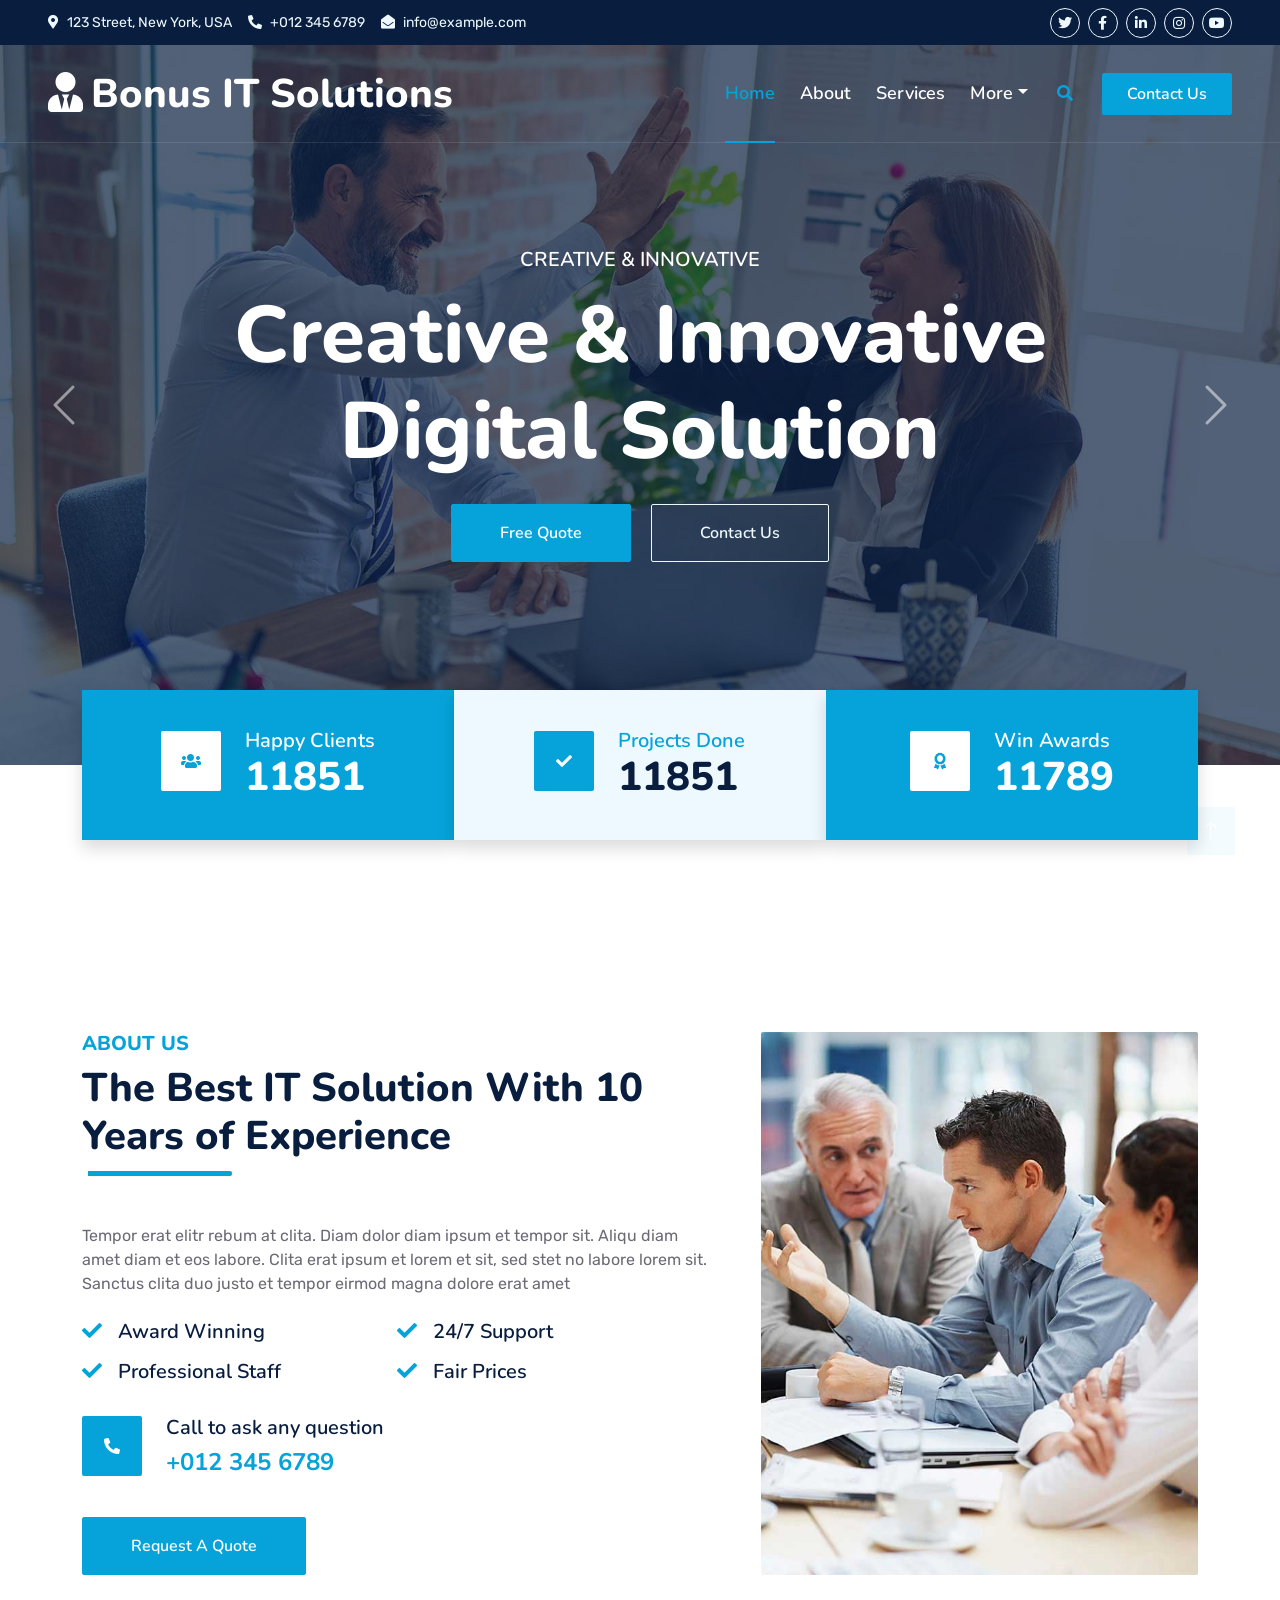
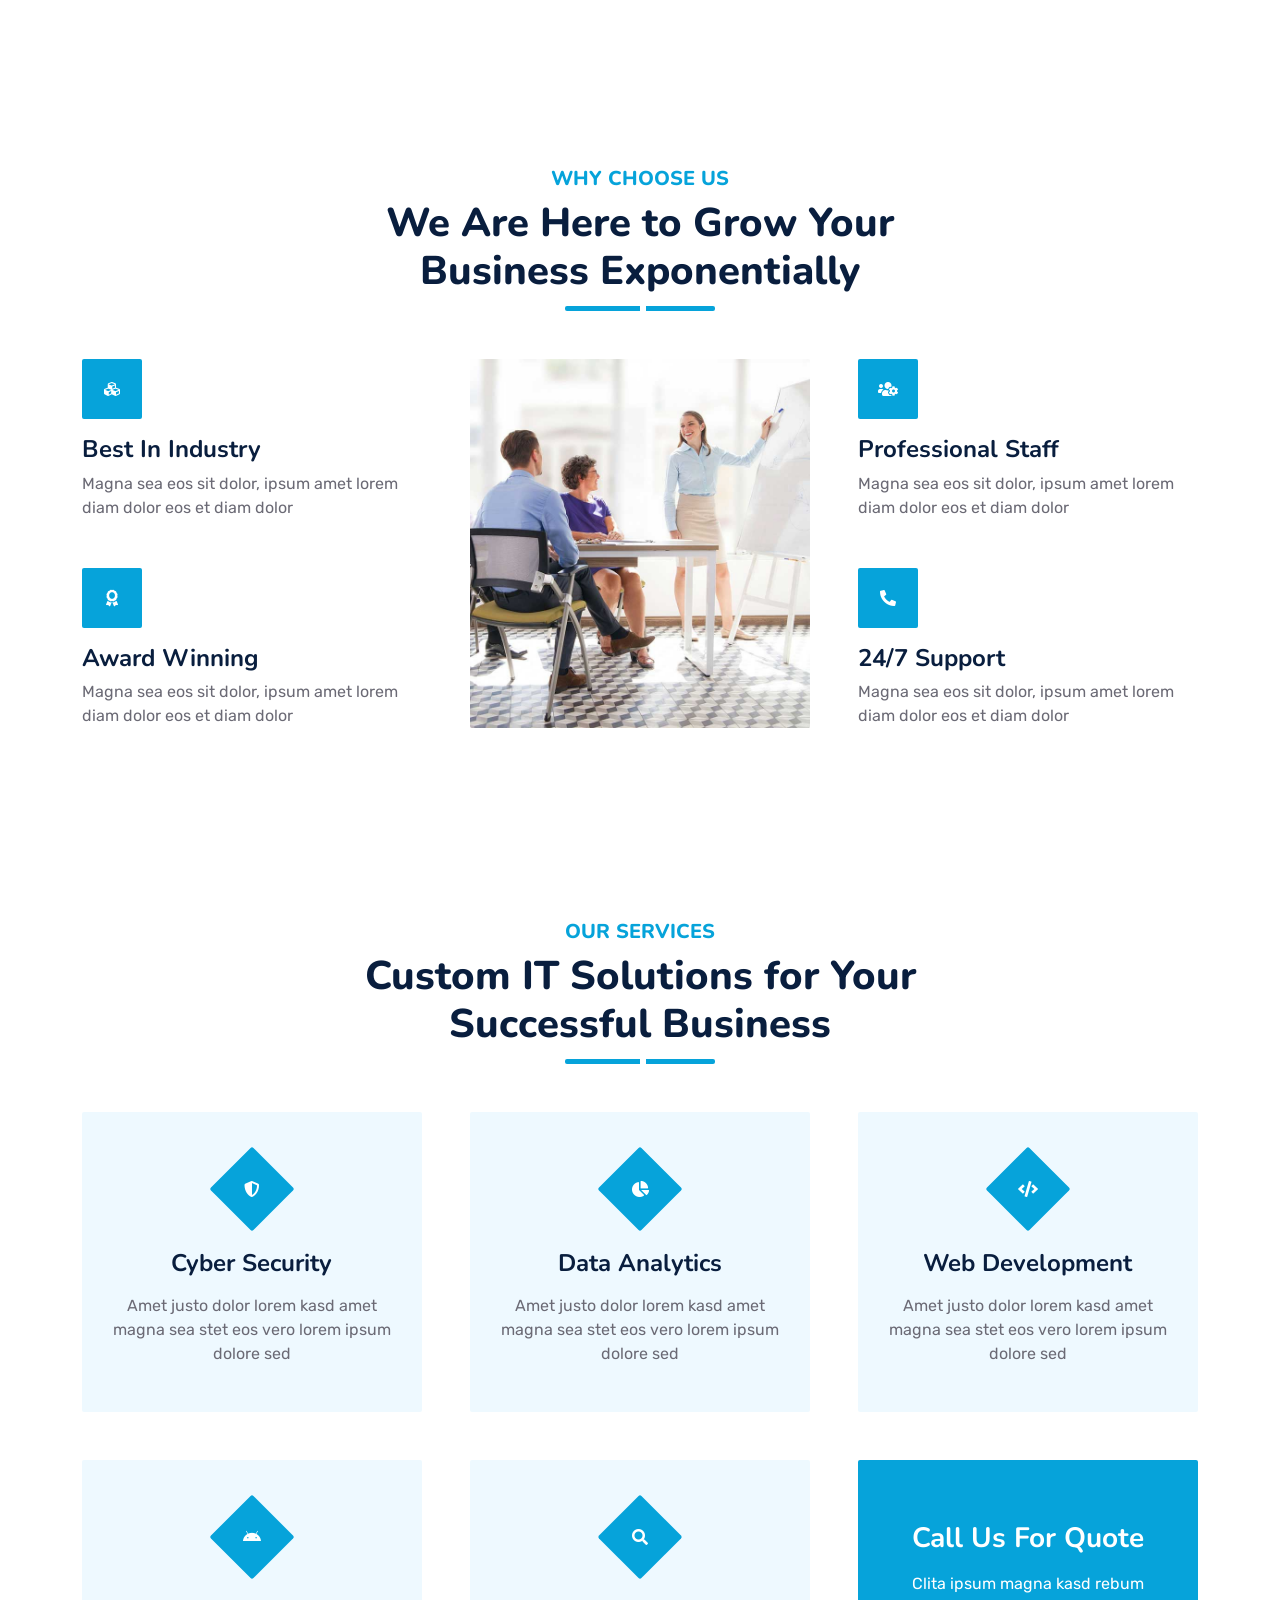
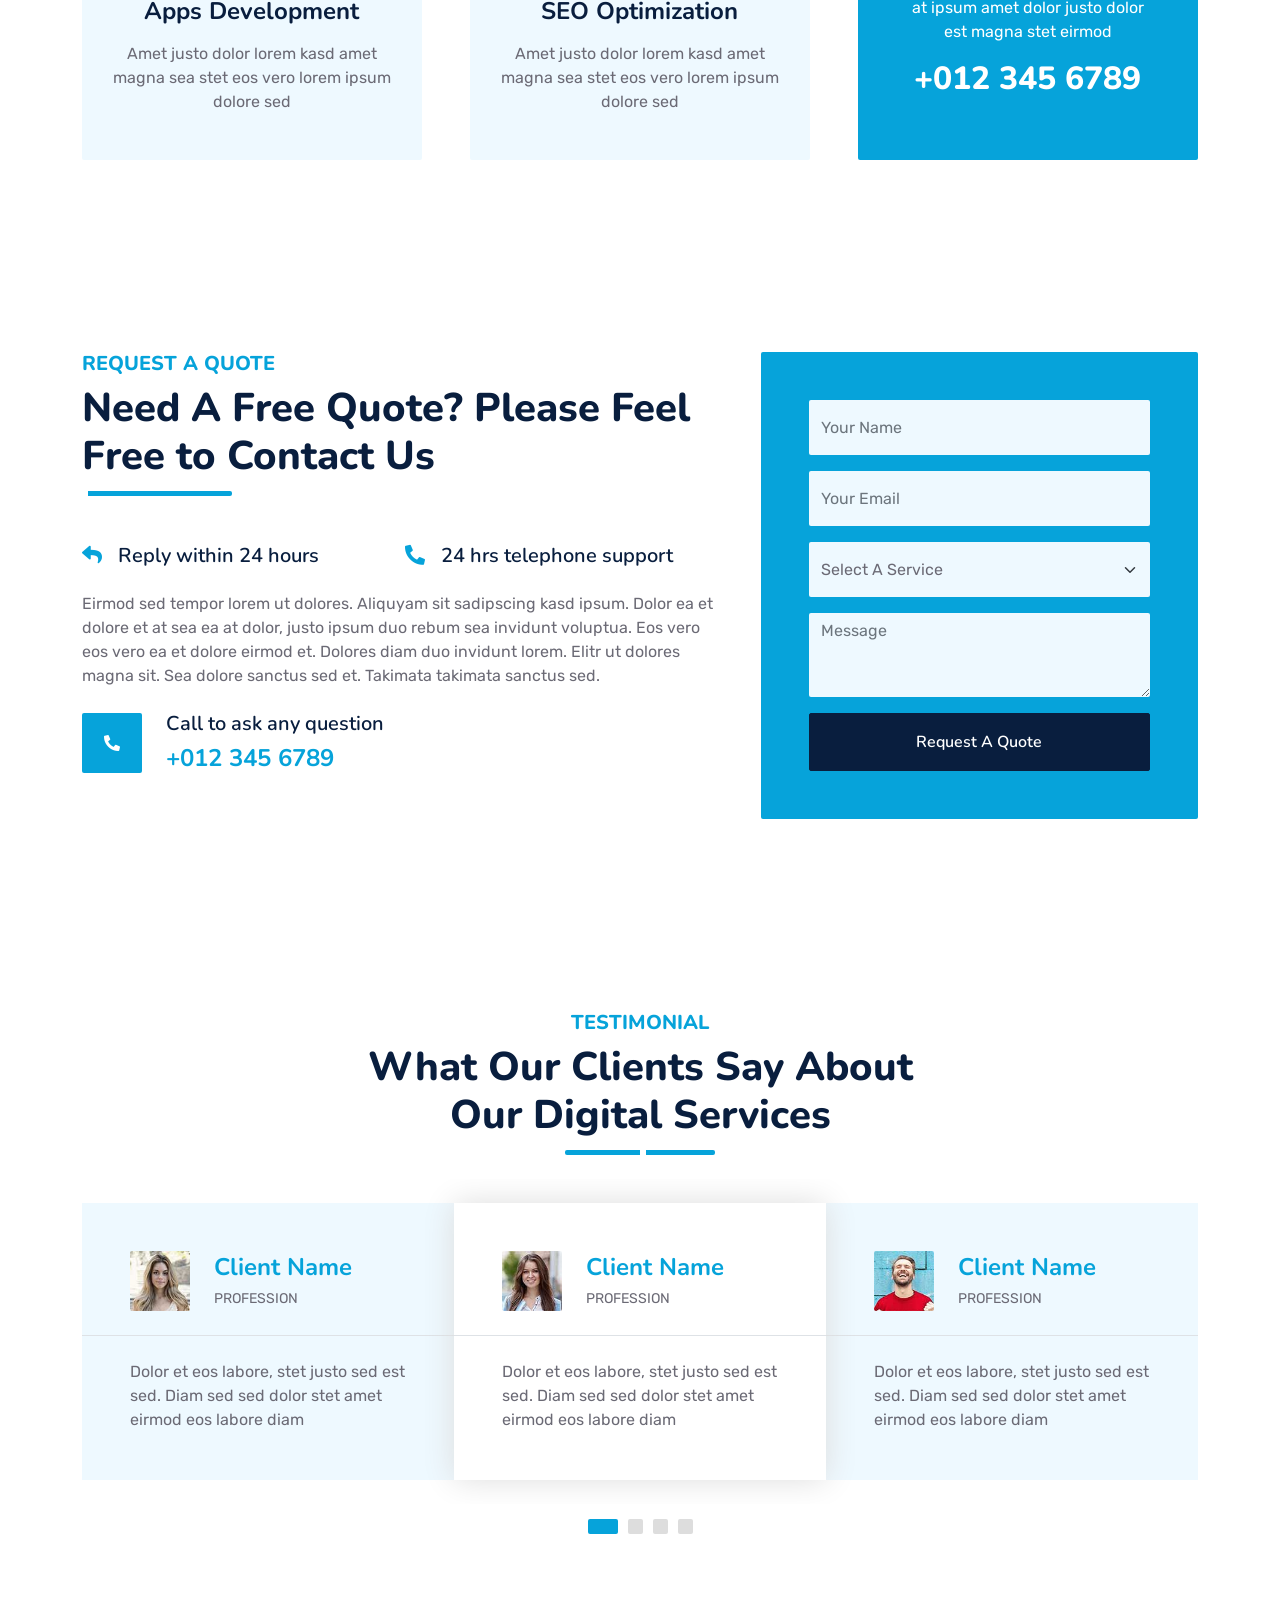
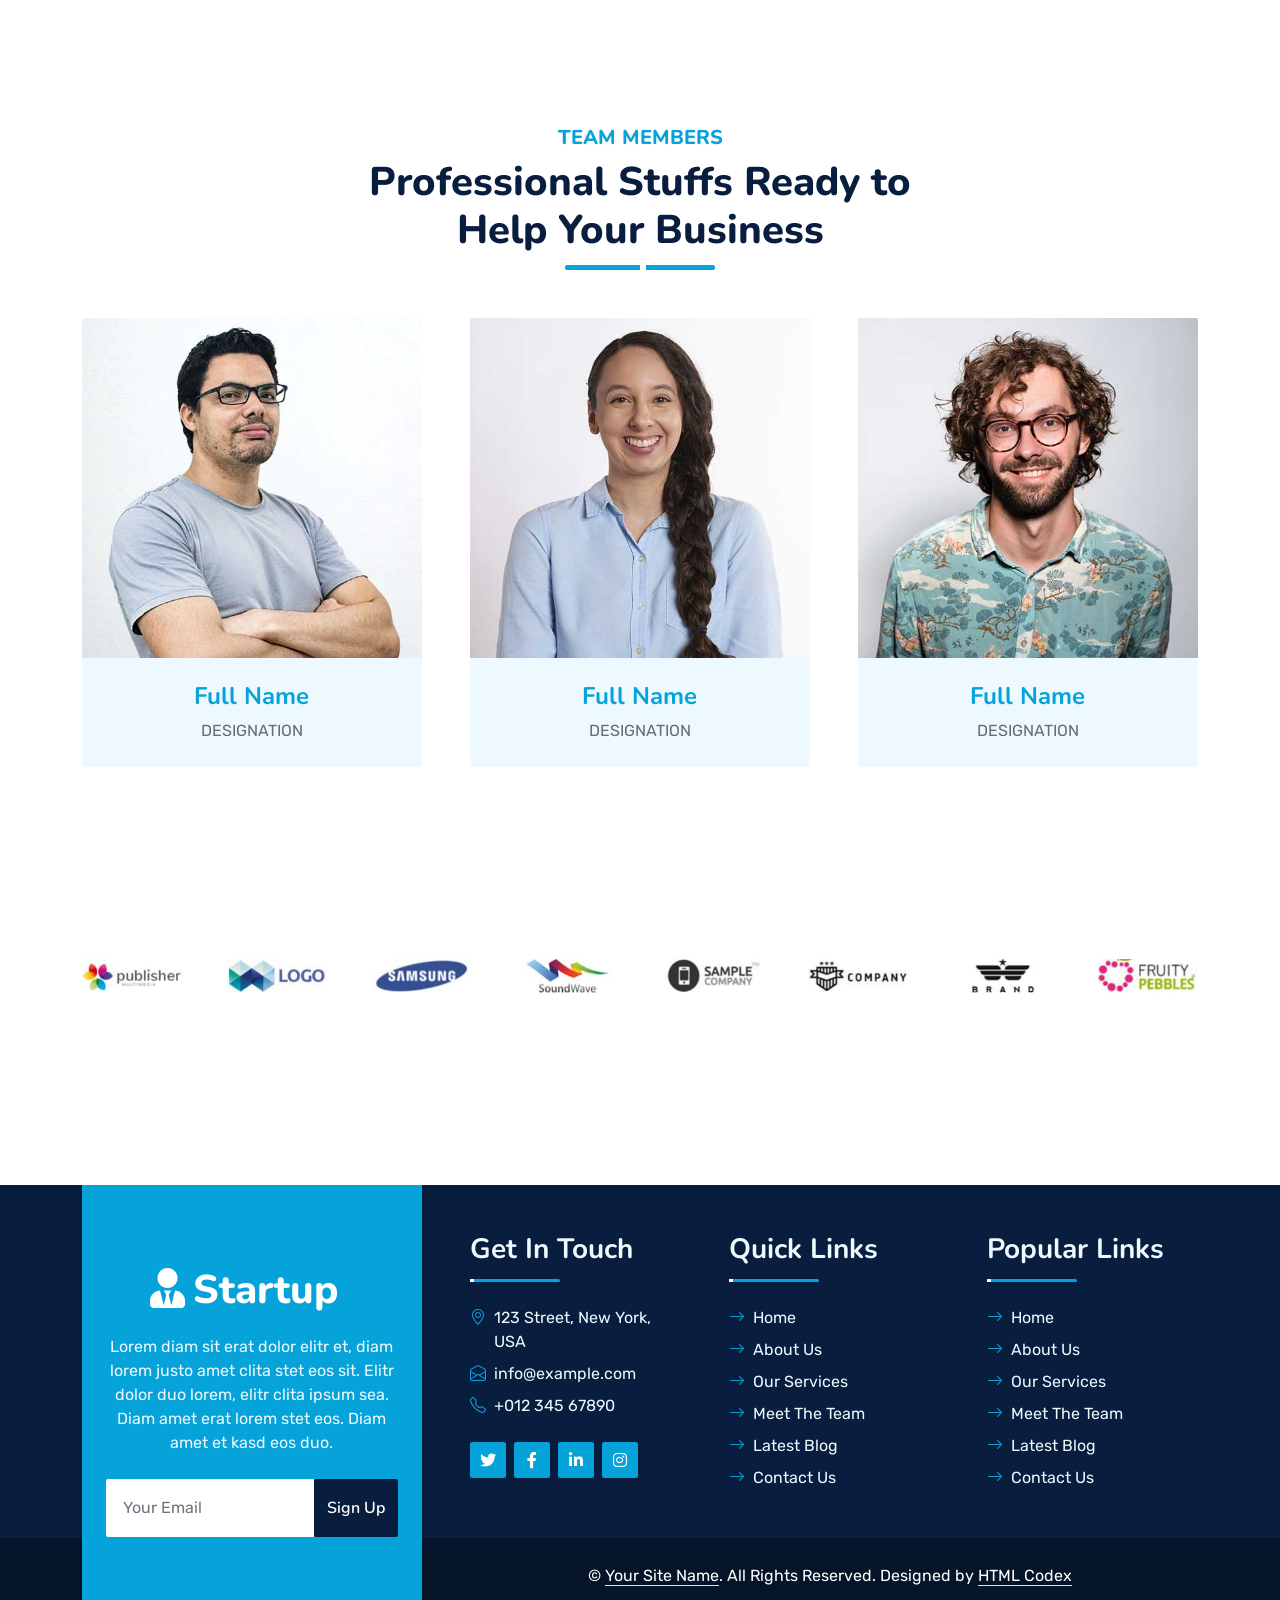
==== commit 773bc400: "Update project files" ====
--- a/index.html
+++ b/index.html
@@ -78,7 +78,7 @@
                     <a href="about.html" class="nav-item nav-link">About</a>
                     <a href="service.html" class="nav-item nav-link">Services</a>
                     <div class="nav-item dropdown">
-                        <a href="#" class="nav-link dropdown-toggle" data-bs-toggle="dropdown">Pages</a>
+                        <a href="#" class="nav-link dropdown-toggle" data-bs-toggle="dropdown">More</a>
                         <div class="dropdown-menu m-0">
                             <a href="feature.html" class="dropdown-item">Our features</a>
                             <a href="team.html" class="dropdown-item">Team Members</a>
@@ -86,10 +86,9 @@
                             <a href="quote.html" class="dropdown-item">Free Quote</a>
                         </div>
                     </div>
-                    <a href="contact.html" class="nav-item nav-link">Contact</a>
                 </div>
                 <butaton type="button" class="btn text-primary ms-3" data-bs-toggle="modal" data-bs-target="#searchModal"><i class="fa fa-search"></i></butaton>
-                <a href="https://htmlcodex.com/downloading/?item=1858" class="btn btn-primary py-2 px-4 ms-3">Buy Pro Version</a>
+                <a href="contact.html" class="btn btn-primary py-2 px-4 ms-3">Contact Us</a>
             </div>
         </nav>
 
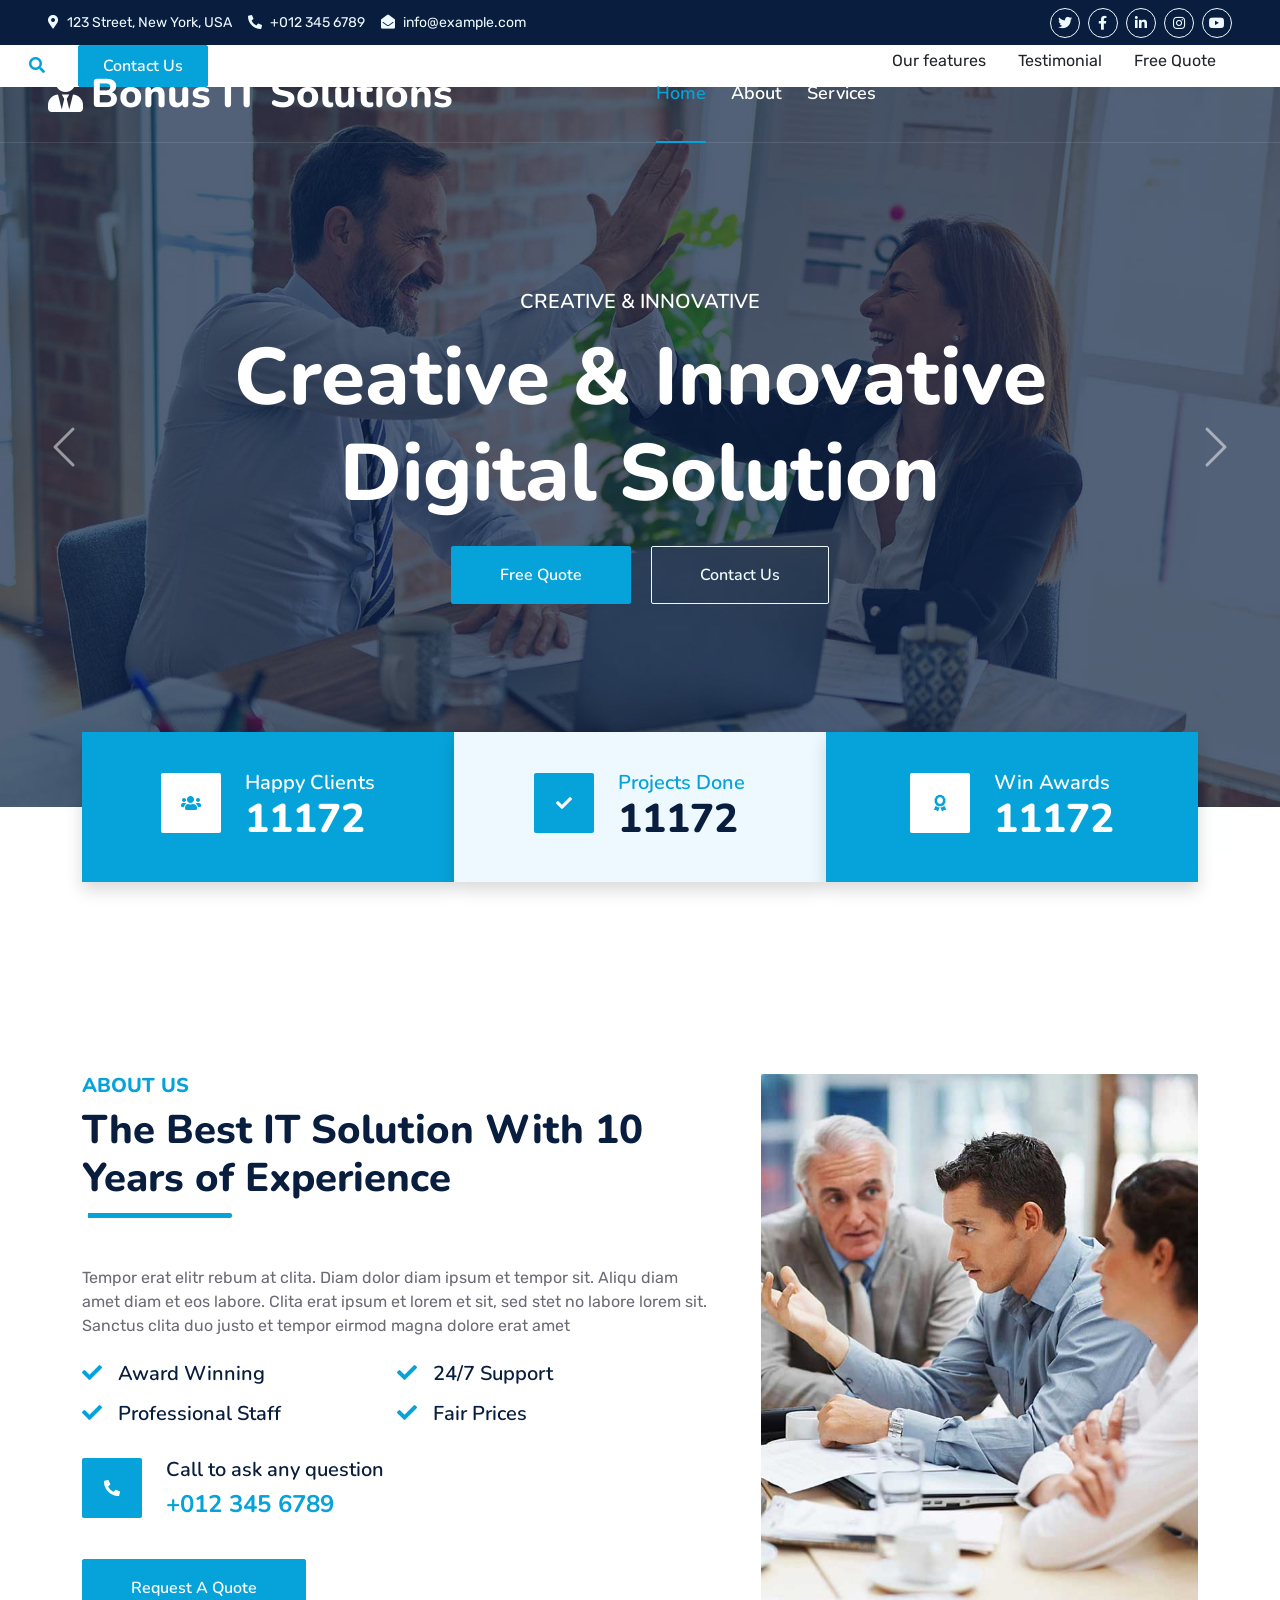
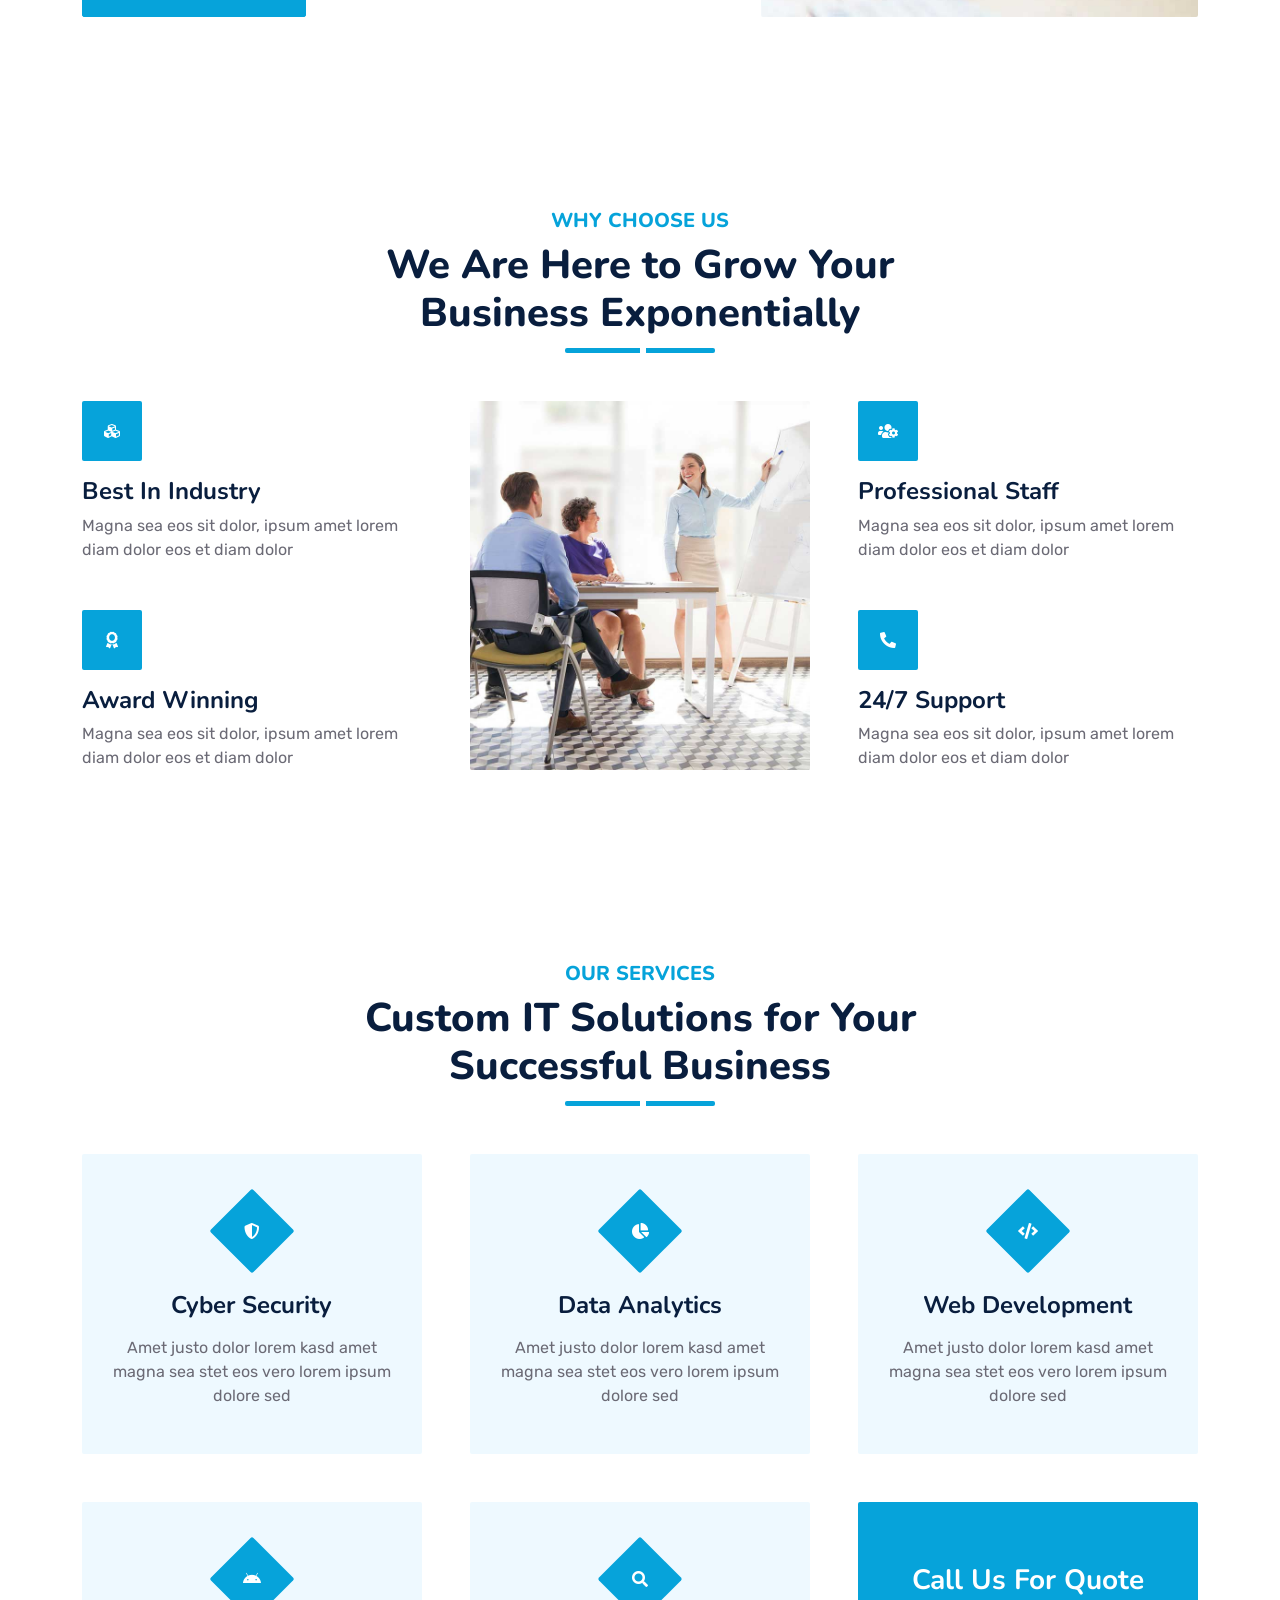
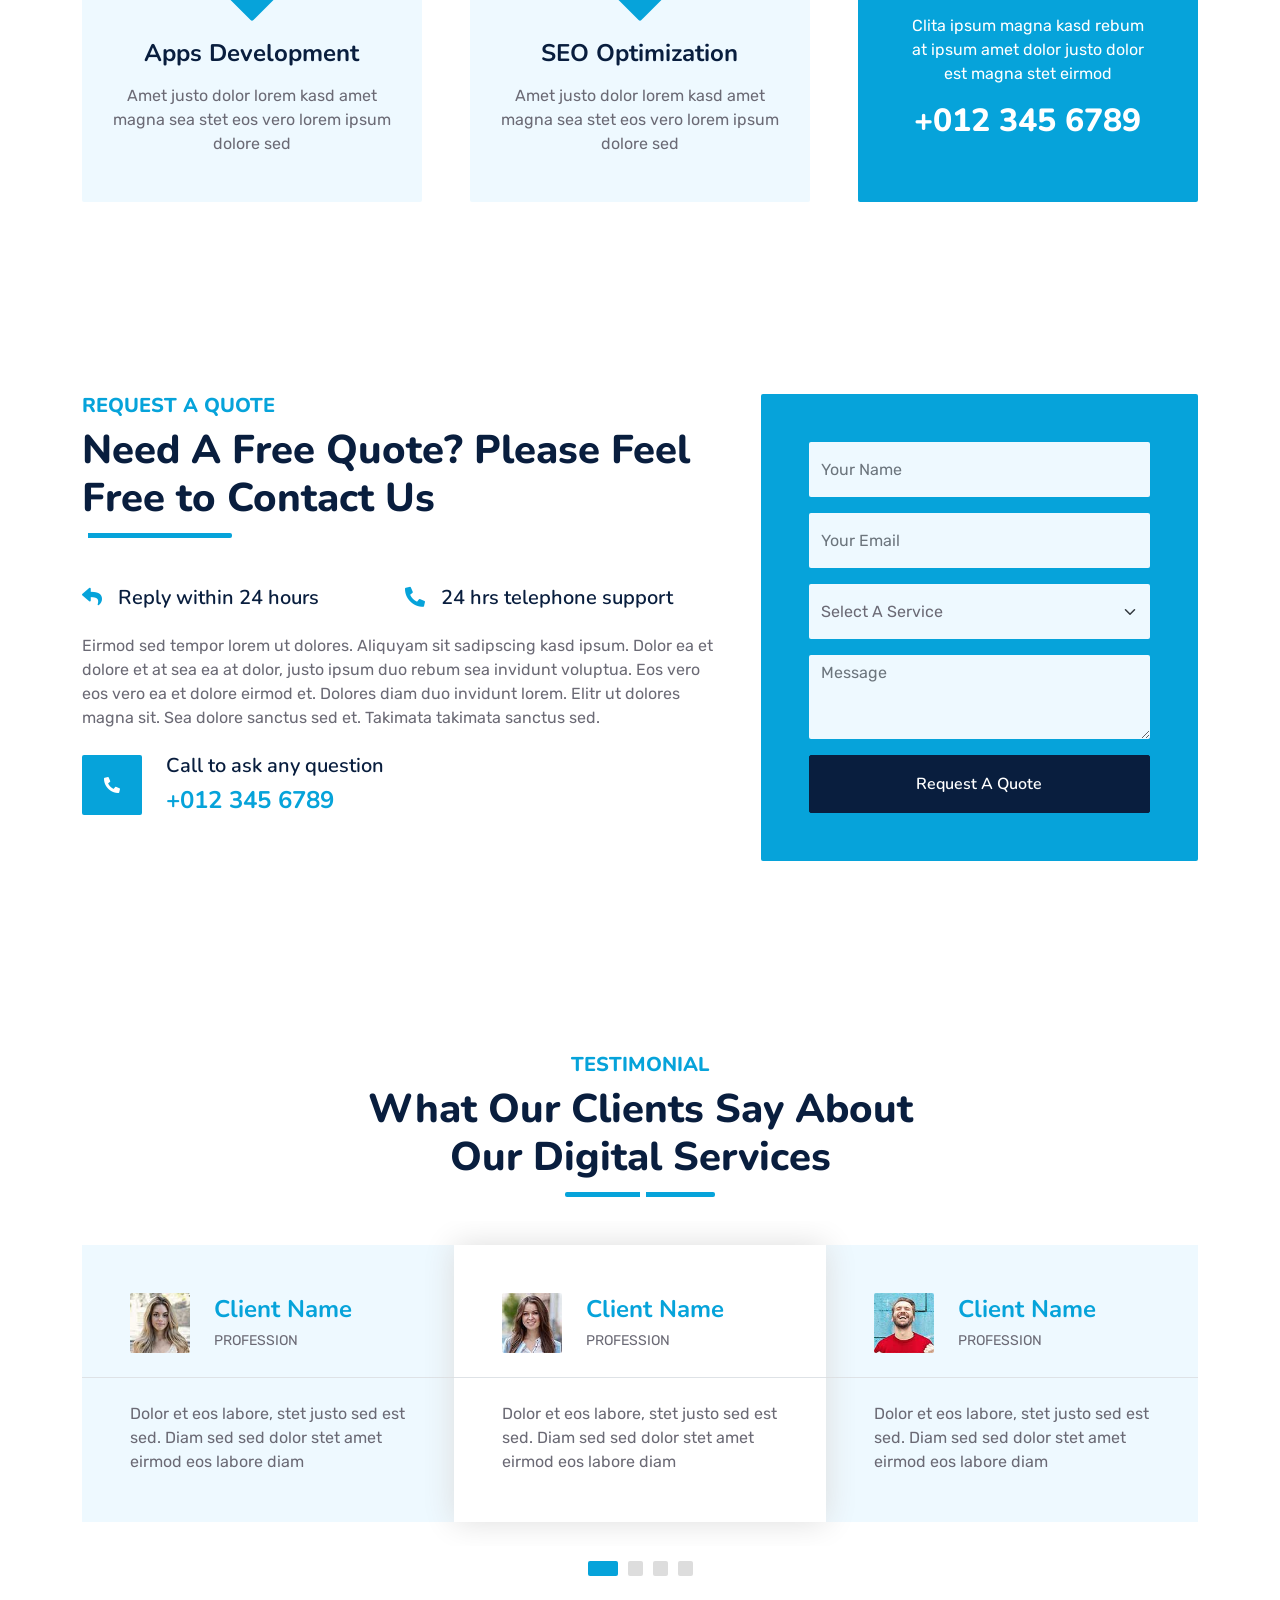
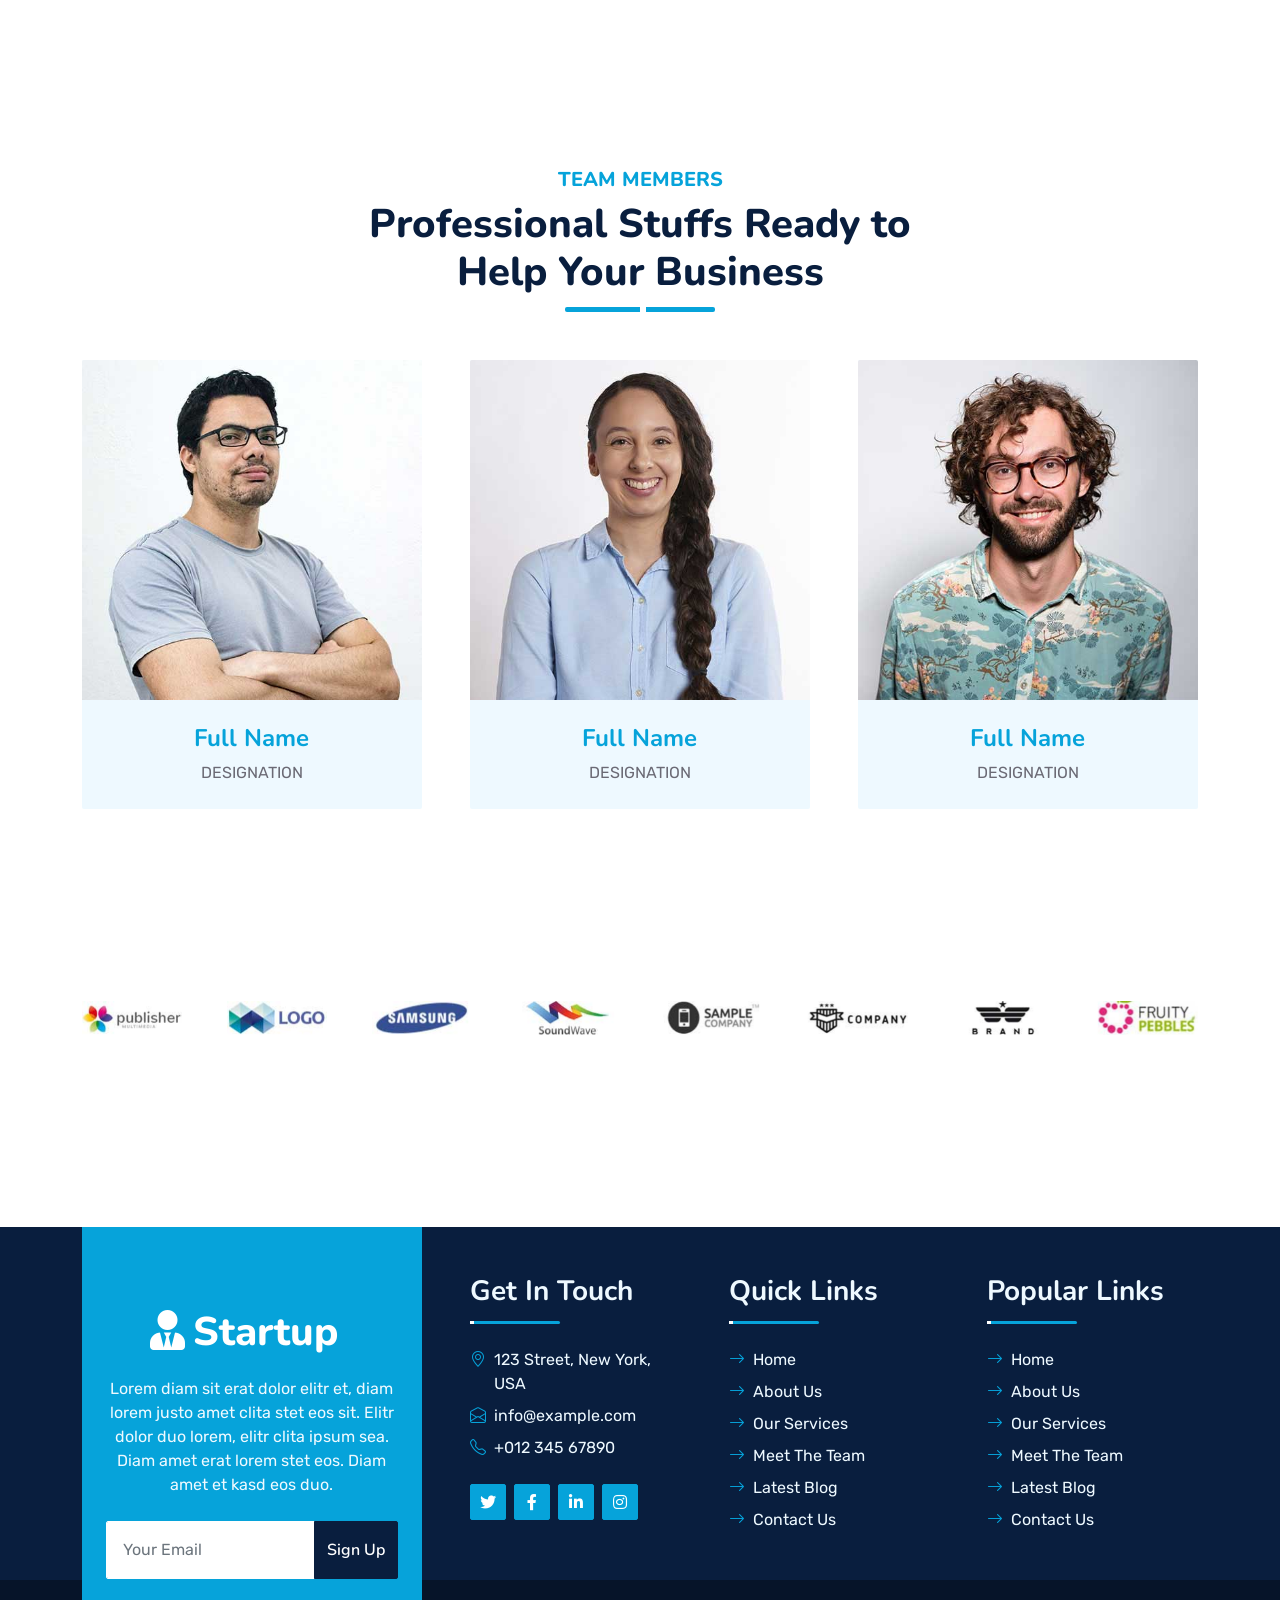
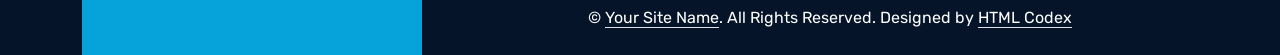
==== commit e57dfbf0: "Update index.html" ====
--- a/index.html
+++ b/index.html
@@ -77,13 +77,9 @@
                     <a href="index.html" class="nav-item nav-link active">Home</a>
                     <a href="about.html" class="nav-item nav-link">About</a>
                     <a href="service.html" class="nav-item nav-link">Services</a>
-                    <div class="nav-item dropdown">
-                        <a href="#" class="nav-link dropdown-toggle" data-bs-toggle="dropdown">More</a>
-                        <div class="dropdown-menu m-0">
-                            <a href="feature.html" class="dropdown-item">Our features</a>
-                            <a href="team.html" class="dropdown-item">Team Members</a>
-                            <a href="testimonial.html" class="dropdown-item">Testimonial</a>
-                            <a href="quote.html" class="dropdown-item">Free Quote</a>
+                    <a href="feature.html" class="dropdown-item">Our features</a>
+                    <a href="testimonial.html" class="dropdown-item">Testimonial</a>
+                    <a href="quote.html" class="dropdown-item">Free Quote</a>
                         </div>
                     </div>
                 </div>
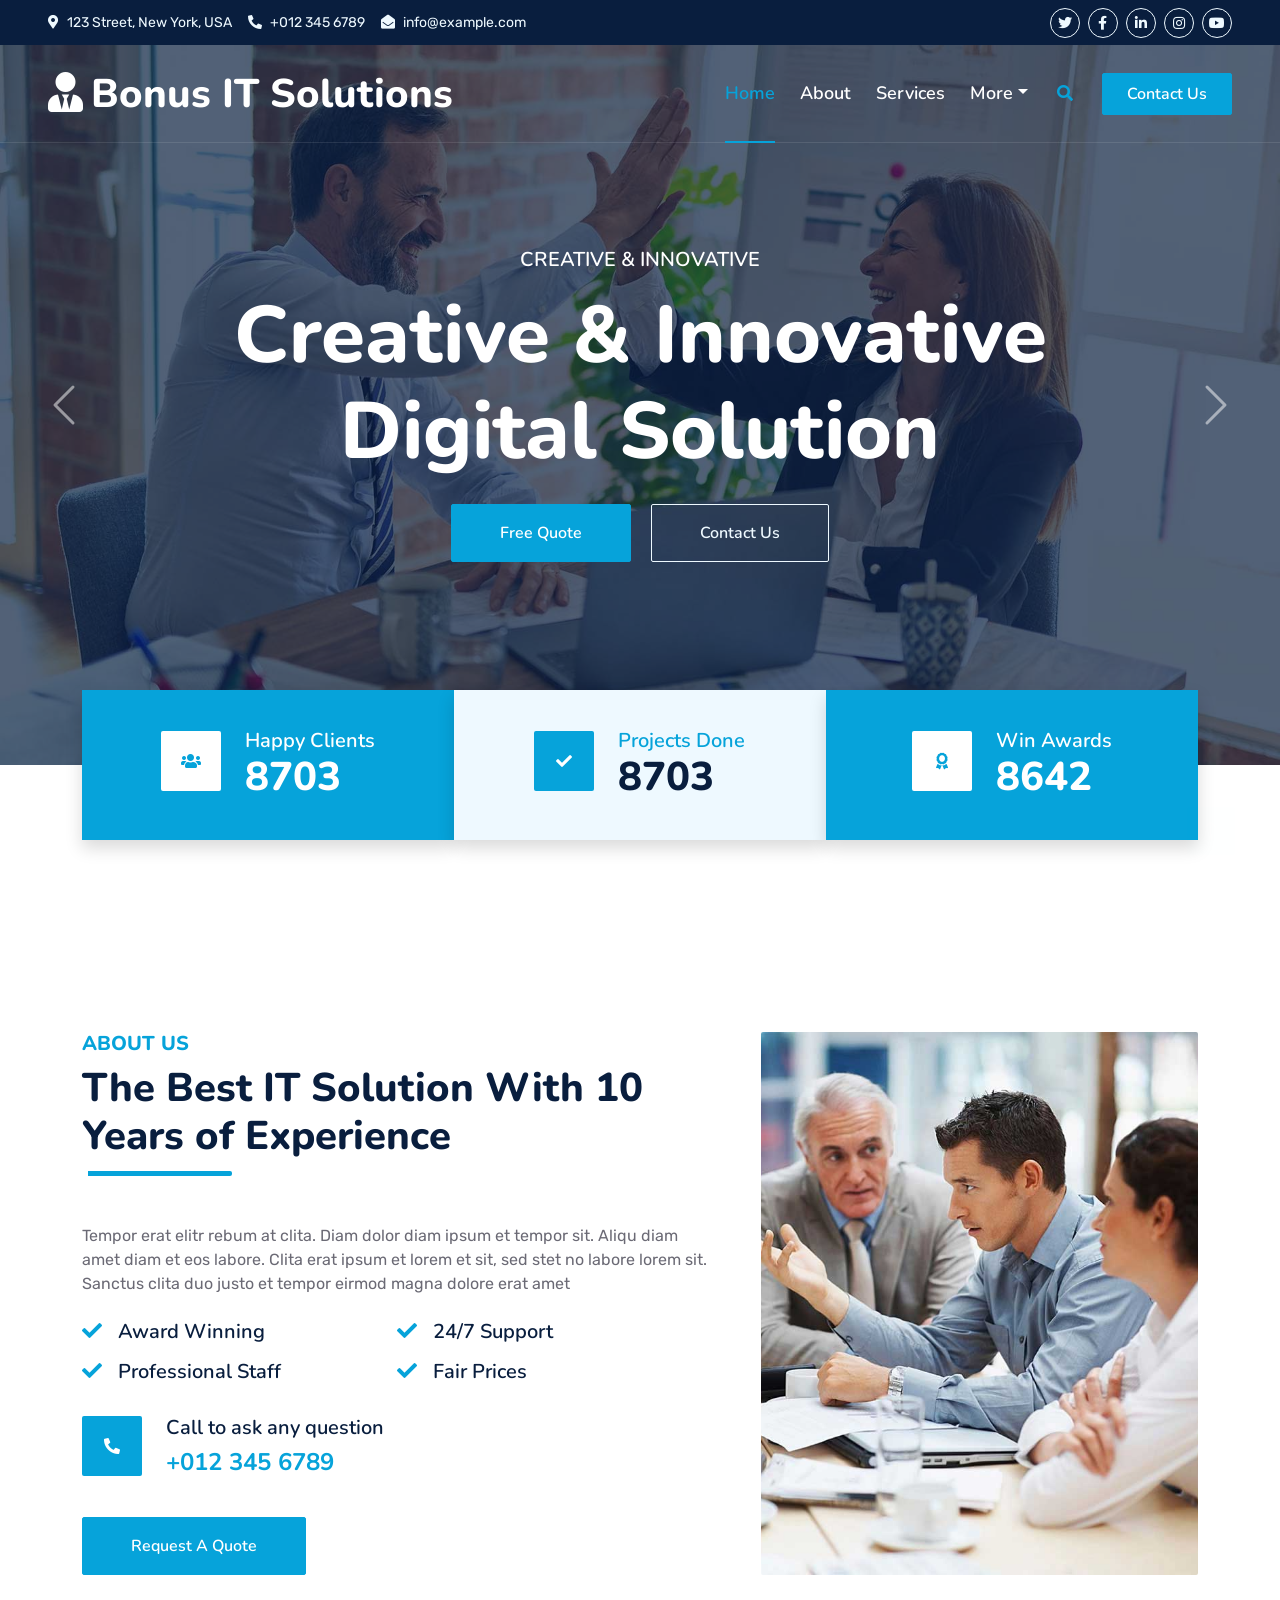
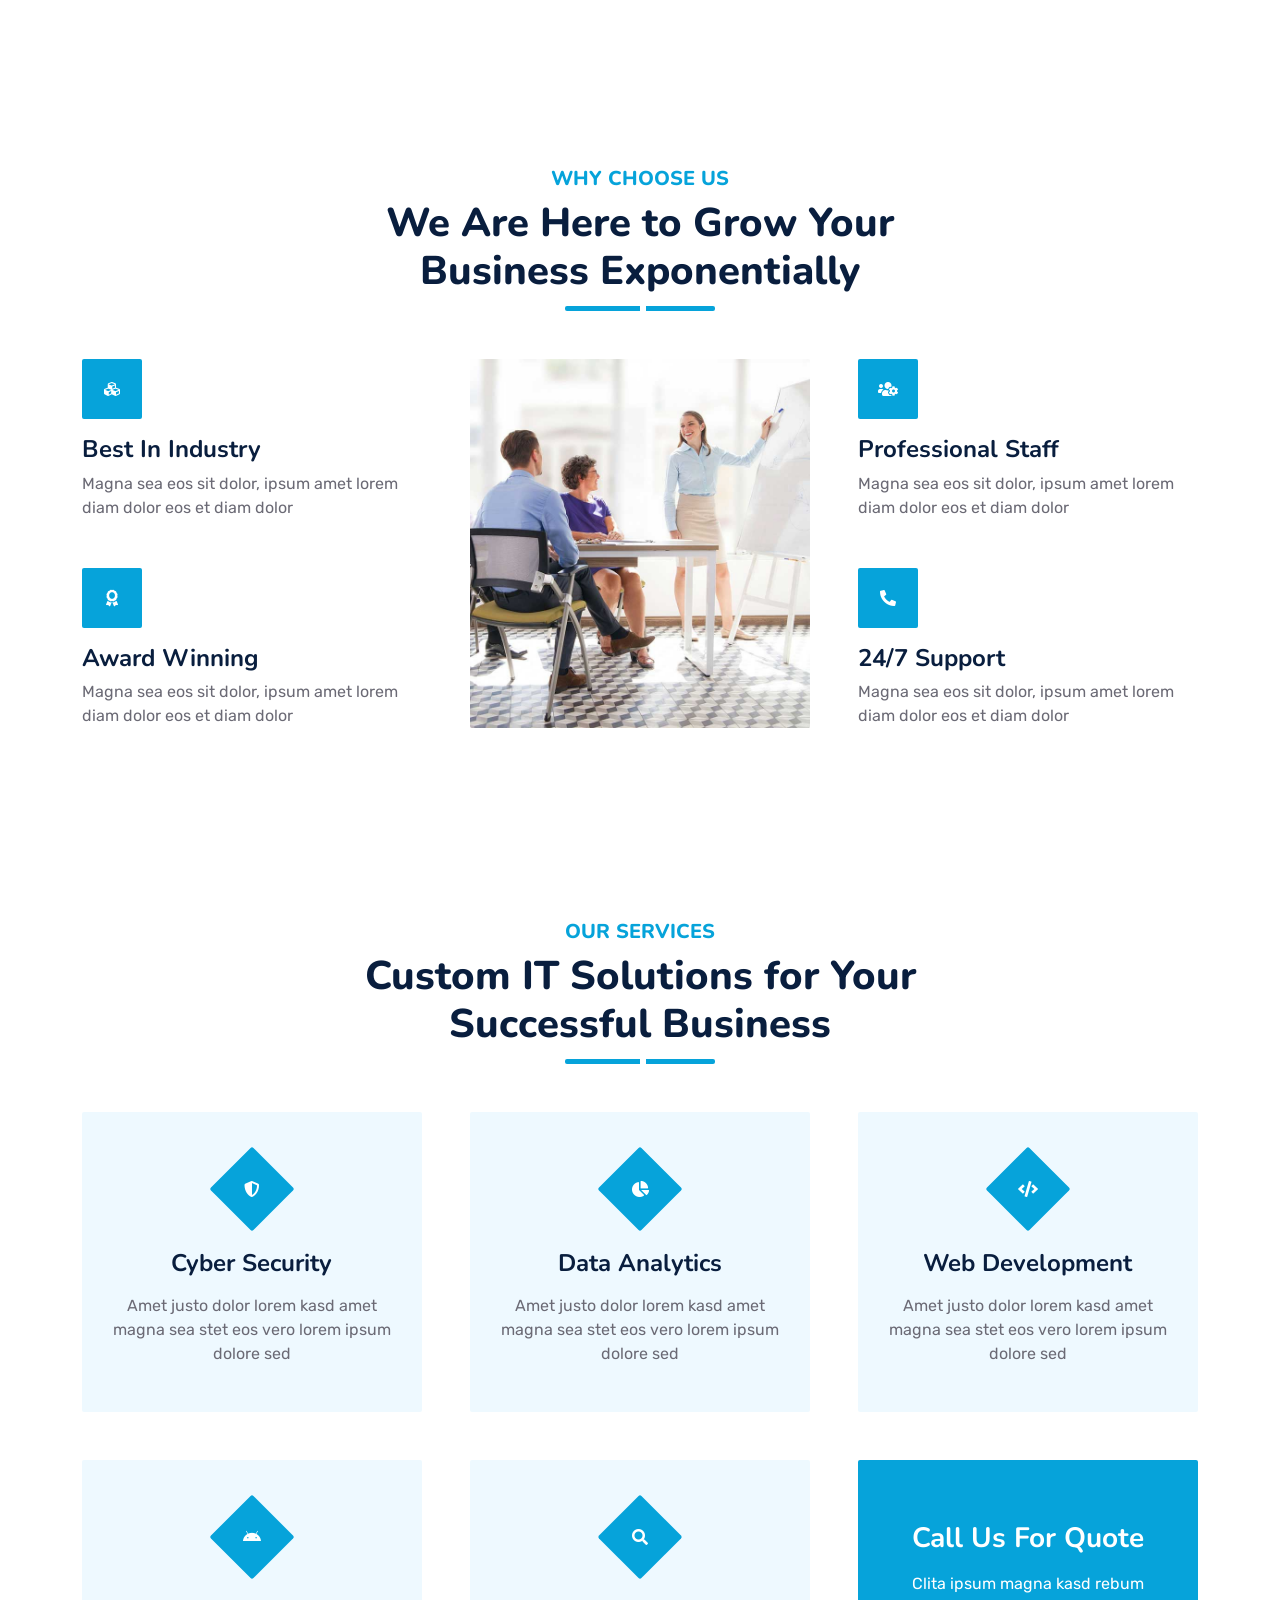
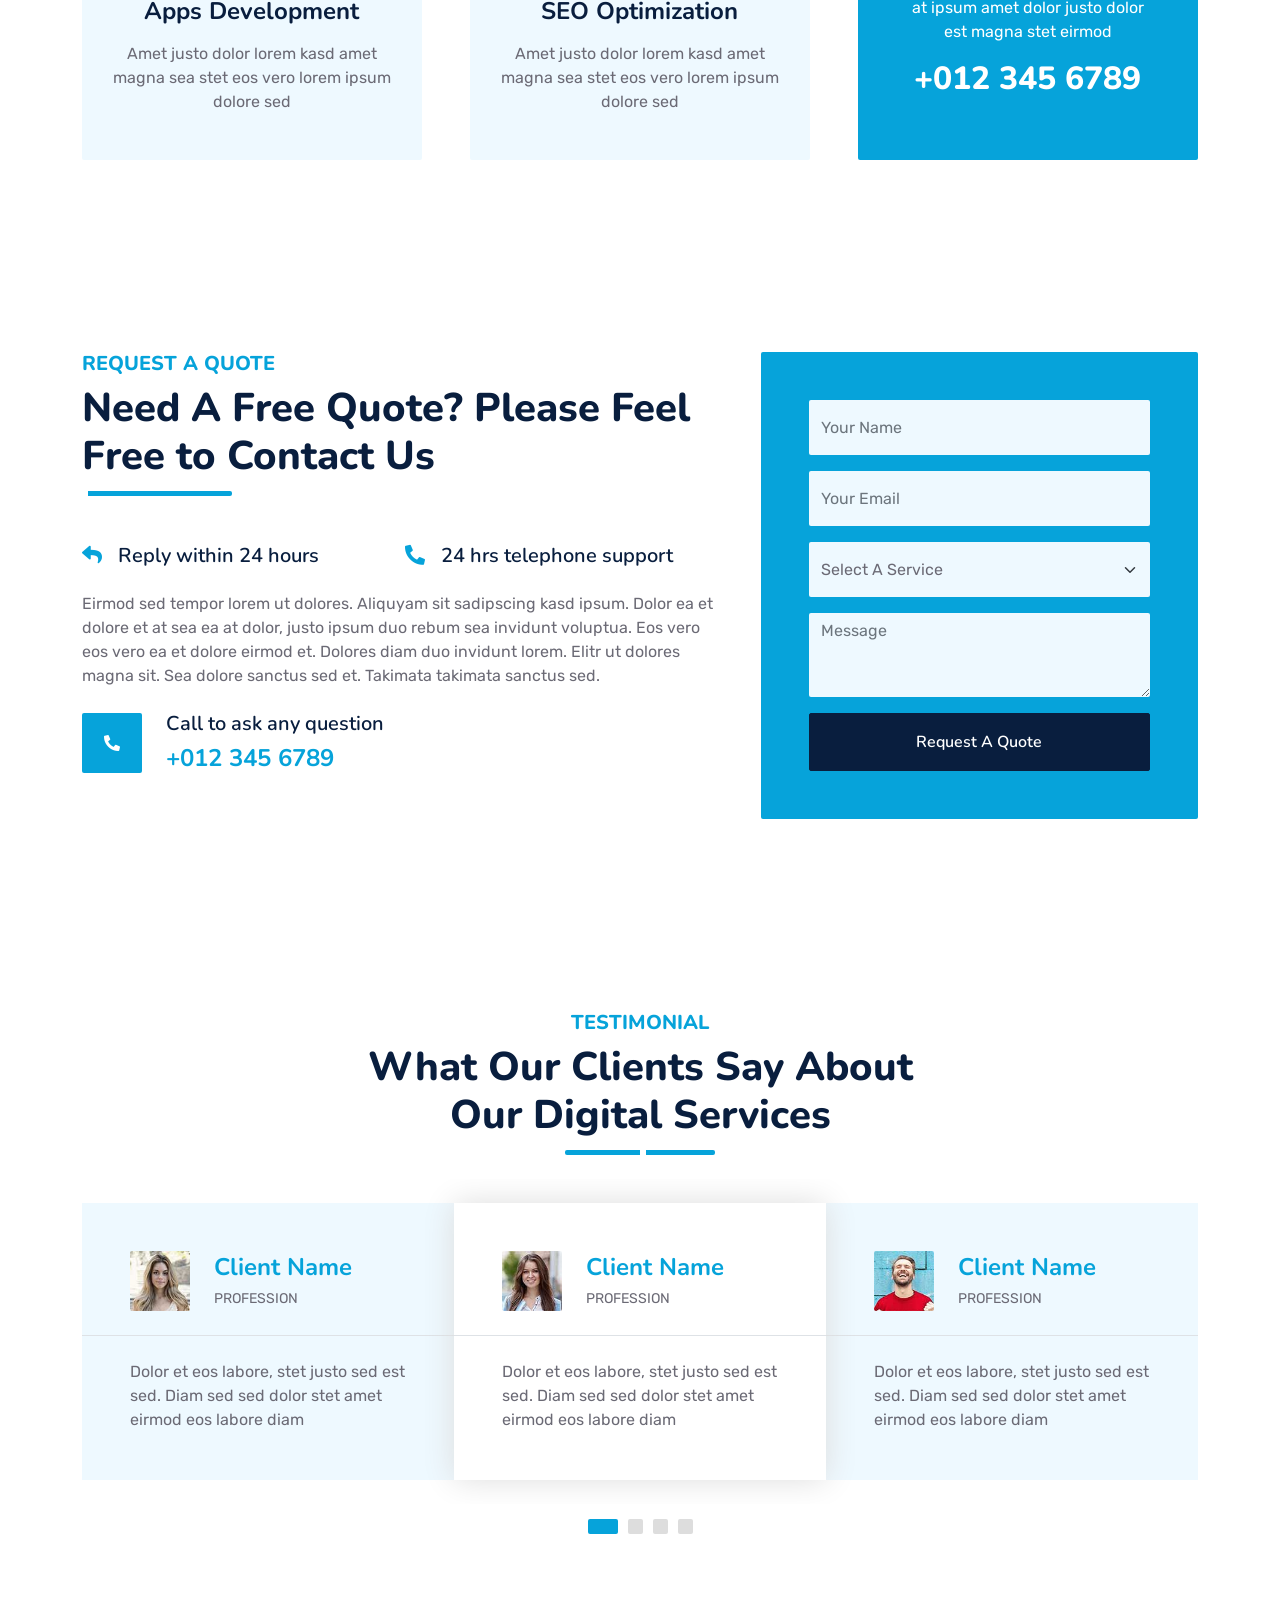
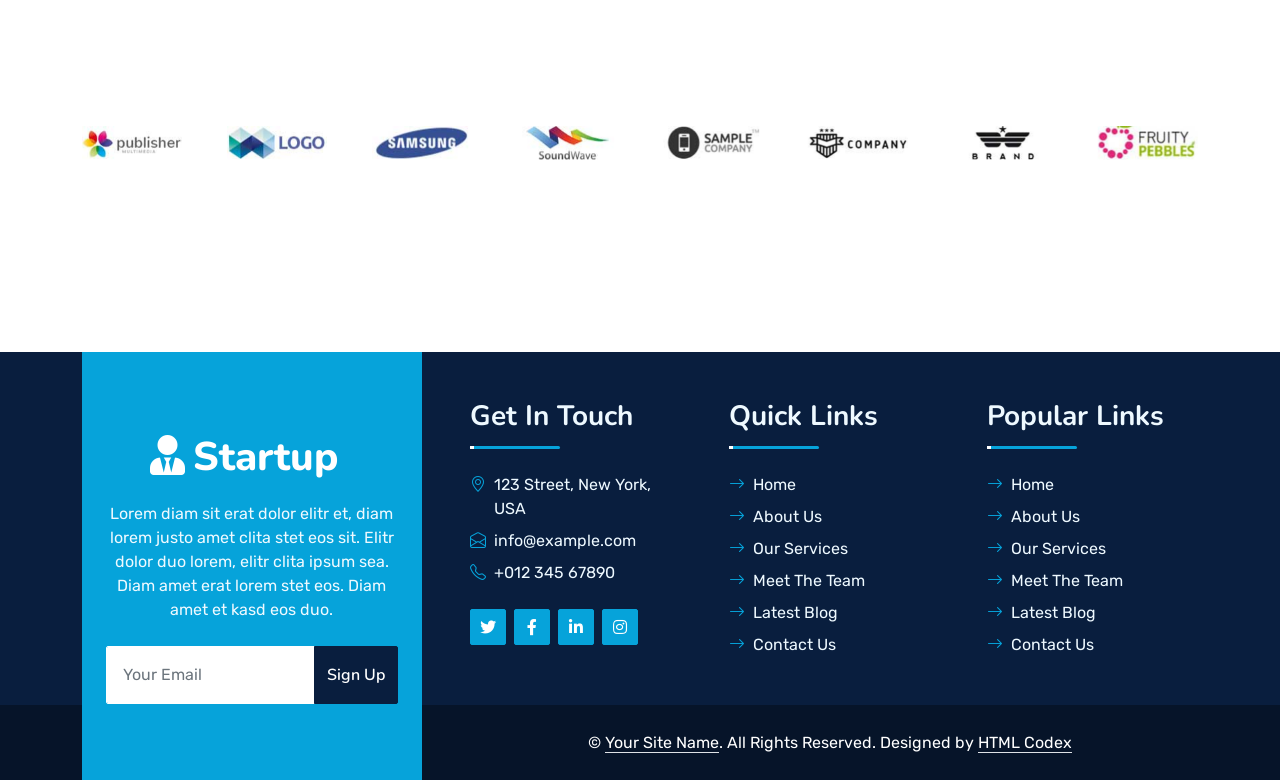
==== commit a7575c95: "Update index.html" ====
--- a/index.html
+++ b/index.html
@@ -77,9 +77,12 @@
                     <a href="index.html" class="nav-item nav-link active">Home</a>
                     <a href="about.html" class="nav-item nav-link">About</a>
                     <a href="service.html" class="nav-item nav-link">Services</a>
-                    <a href="feature.html" class="dropdown-item">Our features</a>
-                    <a href="testimonial.html" class="dropdown-item">Testimonial</a>
-                    <a href="quote.html" class="dropdown-item">Free Quote</a>
+                    <div class="nav-item dropdown">
+                        <a href="#" class="nav-link dropdown-toggle" data-bs-toggle="dropdown">More</a>
+                        <div class="dropdown-menu m-0">
+                            <a href="feature.html" class="dropdown-item">Our features</a>
+                            <a href="testimonial.html" class="dropdown-item">Testimonial</a>
+                            <a href="quote.html" class="dropdown-item">Free Quote</a>
                         </div>
                     </div>
                 </div>
@@ -492,69 +495,6 @@
     <!-- Testimonial End -->
 
 
-    <!-- Team Start -->
-    <div class="container-fluid py-5 wow fadeInUp" data-wow-delay="0.1s">
-        <div class="container py-5">
-            <div class="section-title text-center position-relative pb-3 mb-5 mx-auto" style="max-width: 600px;">
-                <h5 class="fw-bold text-primary text-uppercase">Team Members</h5>
-                <h1 class="mb-0">Professional Stuffs Ready to Help Your Business</h1>
-            </div>
-            <div class="row g-5">
-                <div class="col-lg-4 wow slideInUp" data-wow-delay="0.3s">
-                    <div class="team-item bg-light rounded overflow-hidden">
-                        <div class="team-img position-relative overflow-hidden">
-                            <img class="img-fluid w-100" src="img/team-1.jpg" alt="">
-                            <div class="team-social">
-                                <a class="btn btn-lg btn-primary btn-lg-square rounded" href=""><i class="fab fa-twitter fw-normal"></i></a>
-                                <a class="btn btn-lg btn-primary btn-lg-square rounded" href=""><i class="fab fa-facebook-f fw-normal"></i></a>
-                                <a class="btn btn-lg btn-primary btn-lg-square rounded" href=""><i class="fab fa-instagram fw-normal"></i></a>
-                                <a class="btn btn-lg btn-primary btn-lg-square rounded" href=""><i class="fab fa-linkedin-in fw-normal"></i></a>
-                            </div>
-                        </div>
-                        <div class="text-center py-4">
-                            <h4 class="text-primary">Full Name</h4>
-                            <p class="text-uppercase m-0">Designation</p>
-                        </div>
-                    </div>
-                </div>
-                <div class="col-lg-4 wow slideInUp" data-wow-delay="0.6s">
-                    <div class="team-item bg-light rounded overflow-hidden">
-                        <div class="team-img position-relative overflow-hidden">
-                            <img class="img-fluid w-100" src="img/team-2.jpg" alt="">
-                            <div class="team-social">
-                                <a class="btn btn-lg btn-primary btn-lg-square rounded" href=""><i class="fab fa-twitter fw-normal"></i></a>
-                                <a class="btn btn-lg btn-primary btn-lg-square rounded" href=""><i class="fab fa-facebook-f fw-normal"></i></a>
-                                <a class="btn btn-lg btn-primary btn-lg-square rounded" href=""><i class="fab fa-instagram fw-normal"></i></a>
-                                <a class="btn btn-lg btn-primary btn-lg-square rounded" href=""><i class="fab fa-linkedin-in fw-normal"></i></a>
-                            </div>
-                        </div>
-                        <div class="text-center py-4">
-                            <h4 class="text-primary">Full Name</h4>
-                            <p class="text-uppercase m-0">Designation</p>
-                        </div>
-                    </div>
-                </div>
-                <div class="col-lg-4 wow slideInUp" data-wow-delay="0.9s">
-                    <div class="team-item bg-light rounded overflow-hidden">
-                        <div class="team-img position-relative overflow-hidden">
-                            <img class="img-fluid w-100" src="img/team-3.jpg" alt="">
-                            <div class="team-social">
-                                <a class="btn btn-lg btn-primary btn-lg-square rounded" href=""><i class="fab fa-twitter fw-normal"></i></a>
-                                <a class="btn btn-lg btn-primary btn-lg-square rounded" href=""><i class="fab fa-facebook-f fw-normal"></i></a>
-                                <a class="btn btn-lg btn-primary btn-lg-square rounded" href=""><i class="fab fa-instagram fw-normal"></i></a>
-                                <a class="btn btn-lg btn-primary btn-lg-square rounded" href=""><i class="fab fa-linkedin-in fw-normal"></i></a>
-                            </div>
-                        </div>
-                        <div class="text-center py-4">
-                            <h4 class="text-primary">Full Name</h4>
-                            <p class="text-uppercase m-0">Designation</p>
-                        </div>
-                    </div>
-                </div>
-            </div>
-        </div>
-    </div>
-    <!-- Team End -->
 
 
     <!-- Vendor Start -->
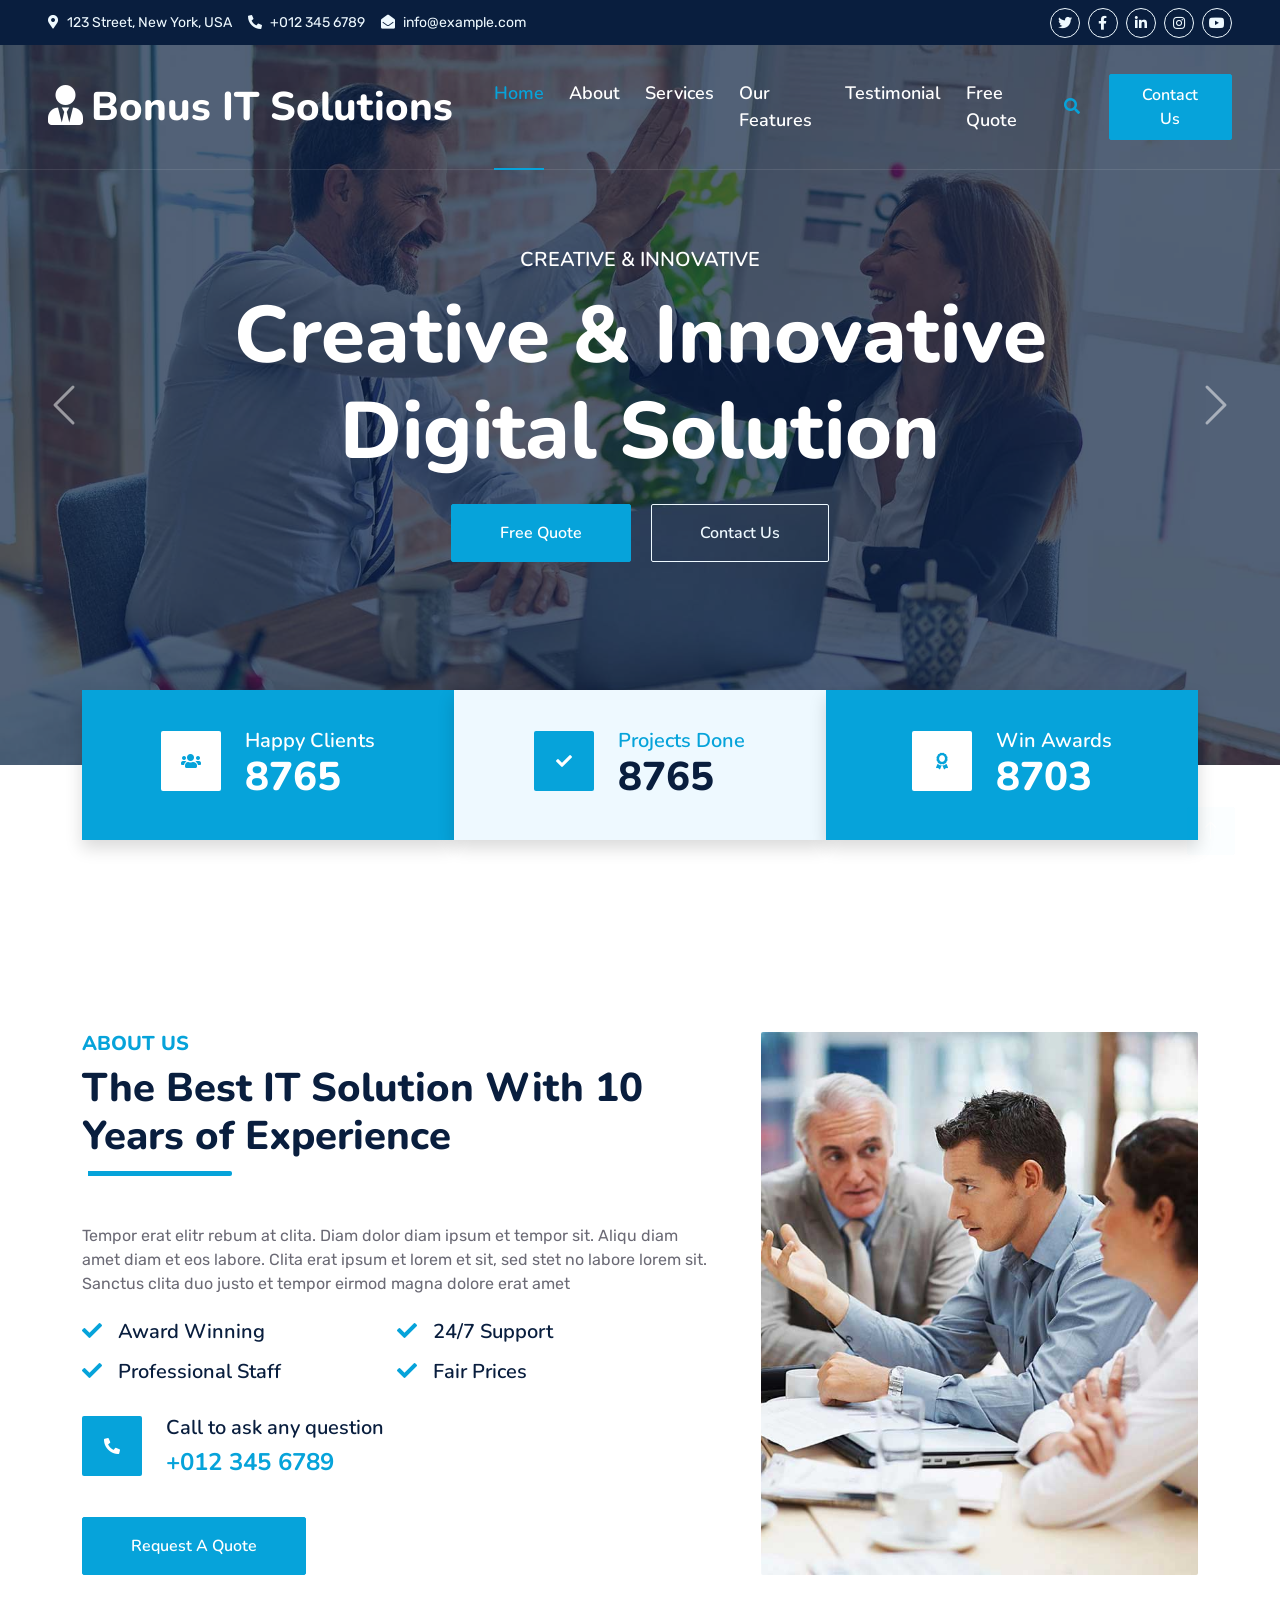
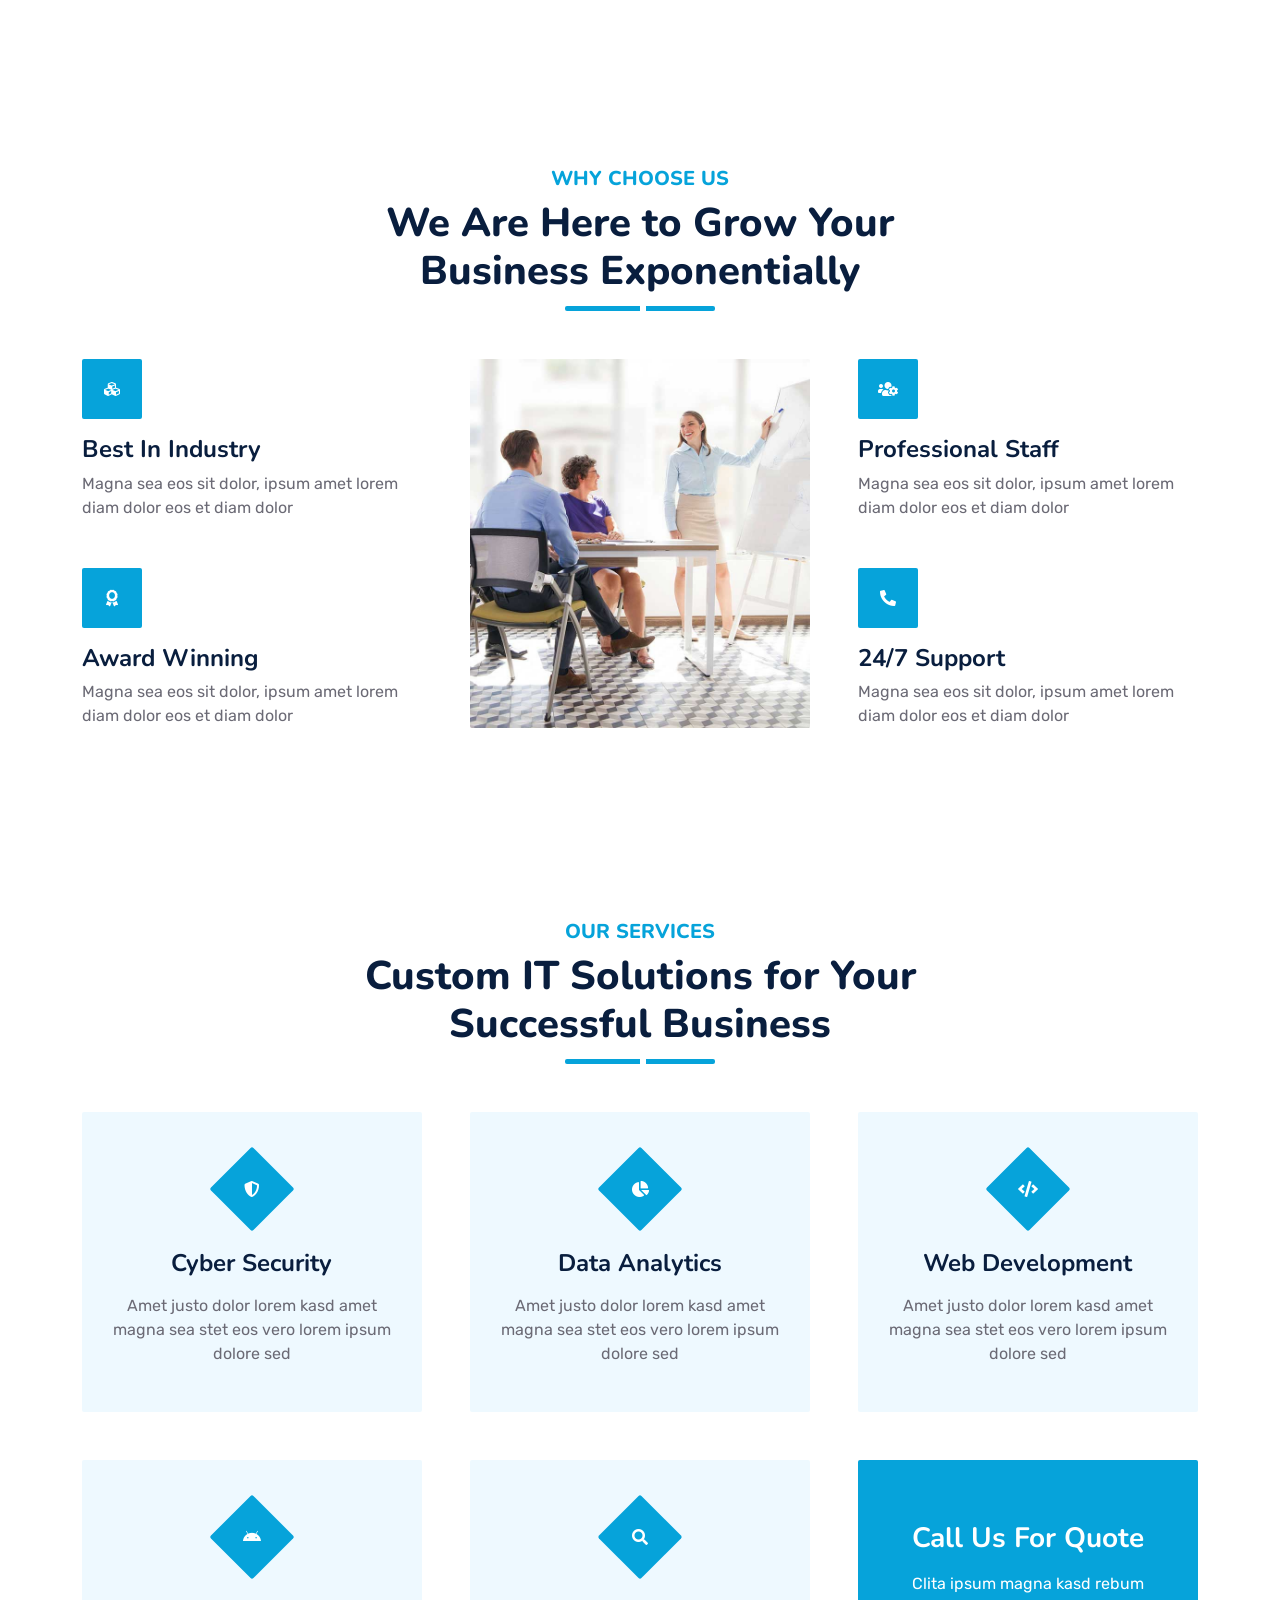
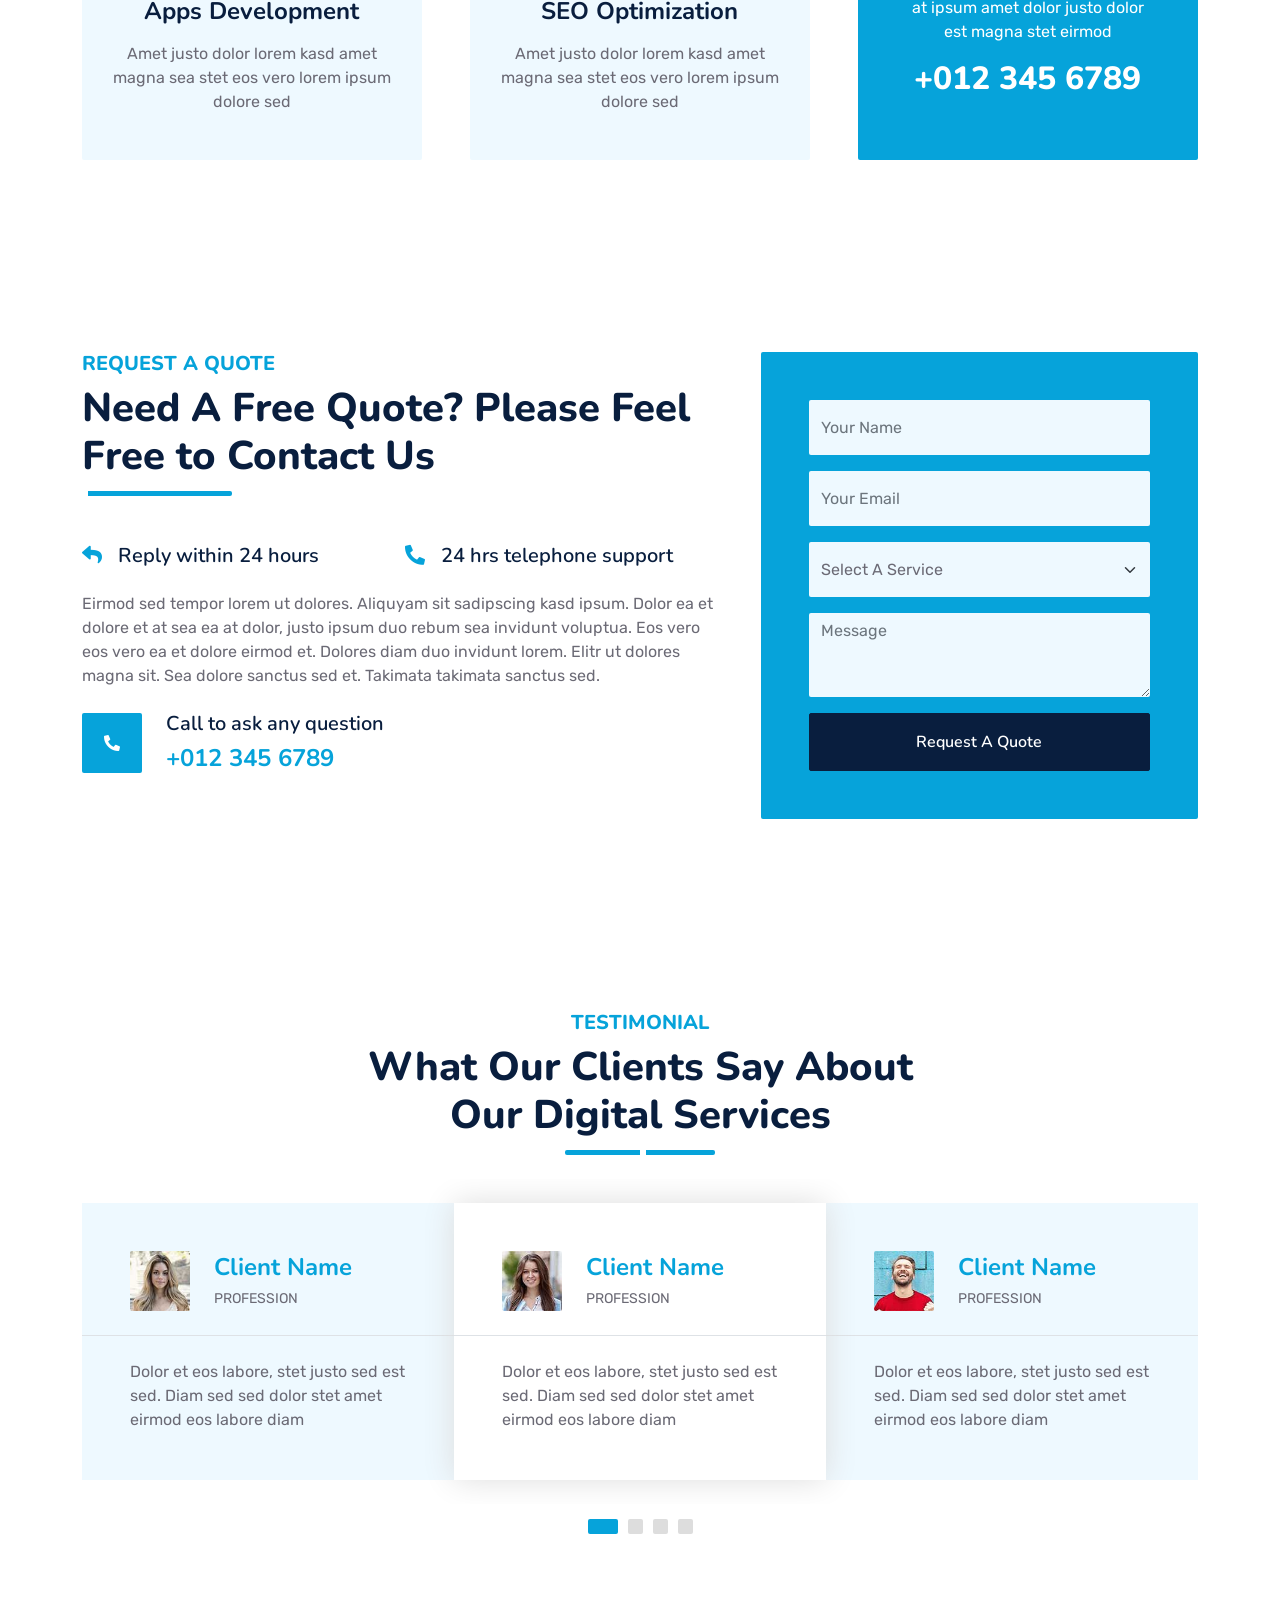
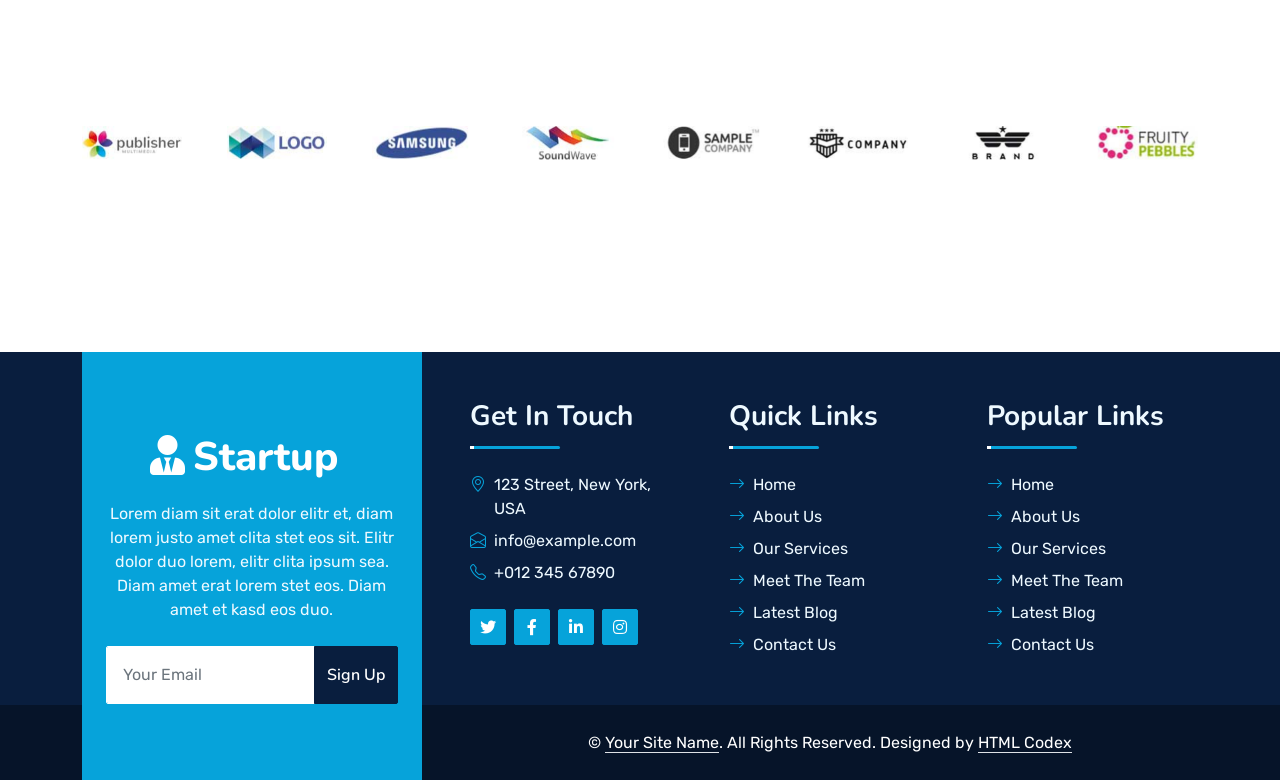
==== commit 37432c3c: "Remove More dropdown and add navigation links directly to navbar" ====
--- a/index.html
+++ b/index.html
@@ -77,16 +77,11 @@
                     <a href="index.html" class="nav-item nav-link active">Home</a>
                     <a href="about.html" class="nav-item nav-link">About</a>
                     <a href="service.html" class="nav-item nav-link">Services</a>
-                    <div class="nav-item dropdown">
-                        <a href="#" class="nav-link dropdown-toggle" data-bs-toggle="dropdown">More</a>
-                        <div class="dropdown-menu m-0">
-                            <a href="feature.html" class="dropdown-item">Our features</a>
-                            <a href="testimonial.html" class="dropdown-item">Testimonial</a>
-                            <a href="quote.html" class="dropdown-item">Free Quote</a>
-                        </div>
-                    </div>
-                </div>
-                <butaton type="button" class="btn text-primary ms-3" data-bs-toggle="modal" data-bs-target="#searchModal"><i class="fa fa-search"></i></butaton>
+                    <a href="feature.html" class="nav-item nav-link">Our Features</a>
+                    <a href="testimonial.html" class="nav-item nav-link">Testimonial</a>
+                    <a href="quote.html" class="nav-item nav-link">Free Quote</a>
+                </div>
+                <button type="button" class="btn text-primary ms-3" data-bs-toggle="modal" data-bs-target="#searchModal"><i class="fa fa-search"></i></button>
                 <a href="contact.html" class="btn btn-primary py-2 px-4 ms-3">Contact Us</a>
             </div>
         </nav>
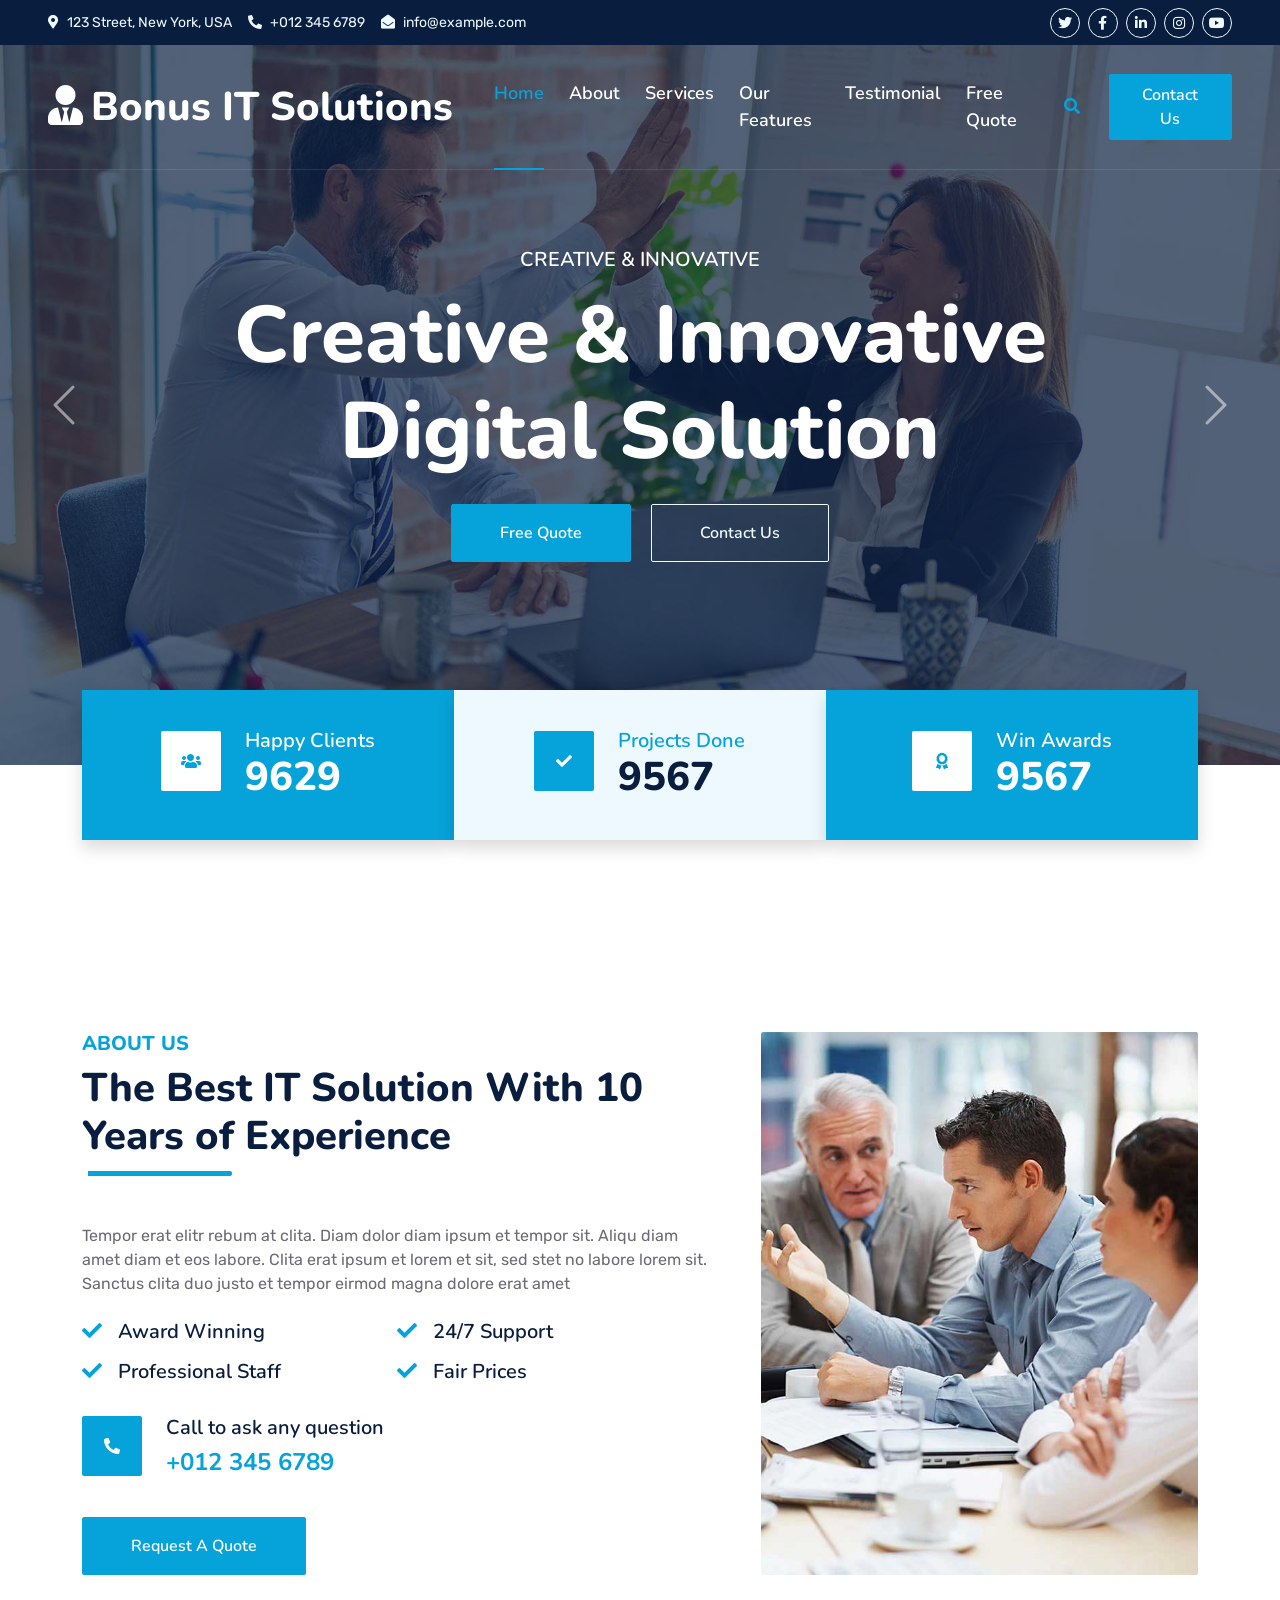
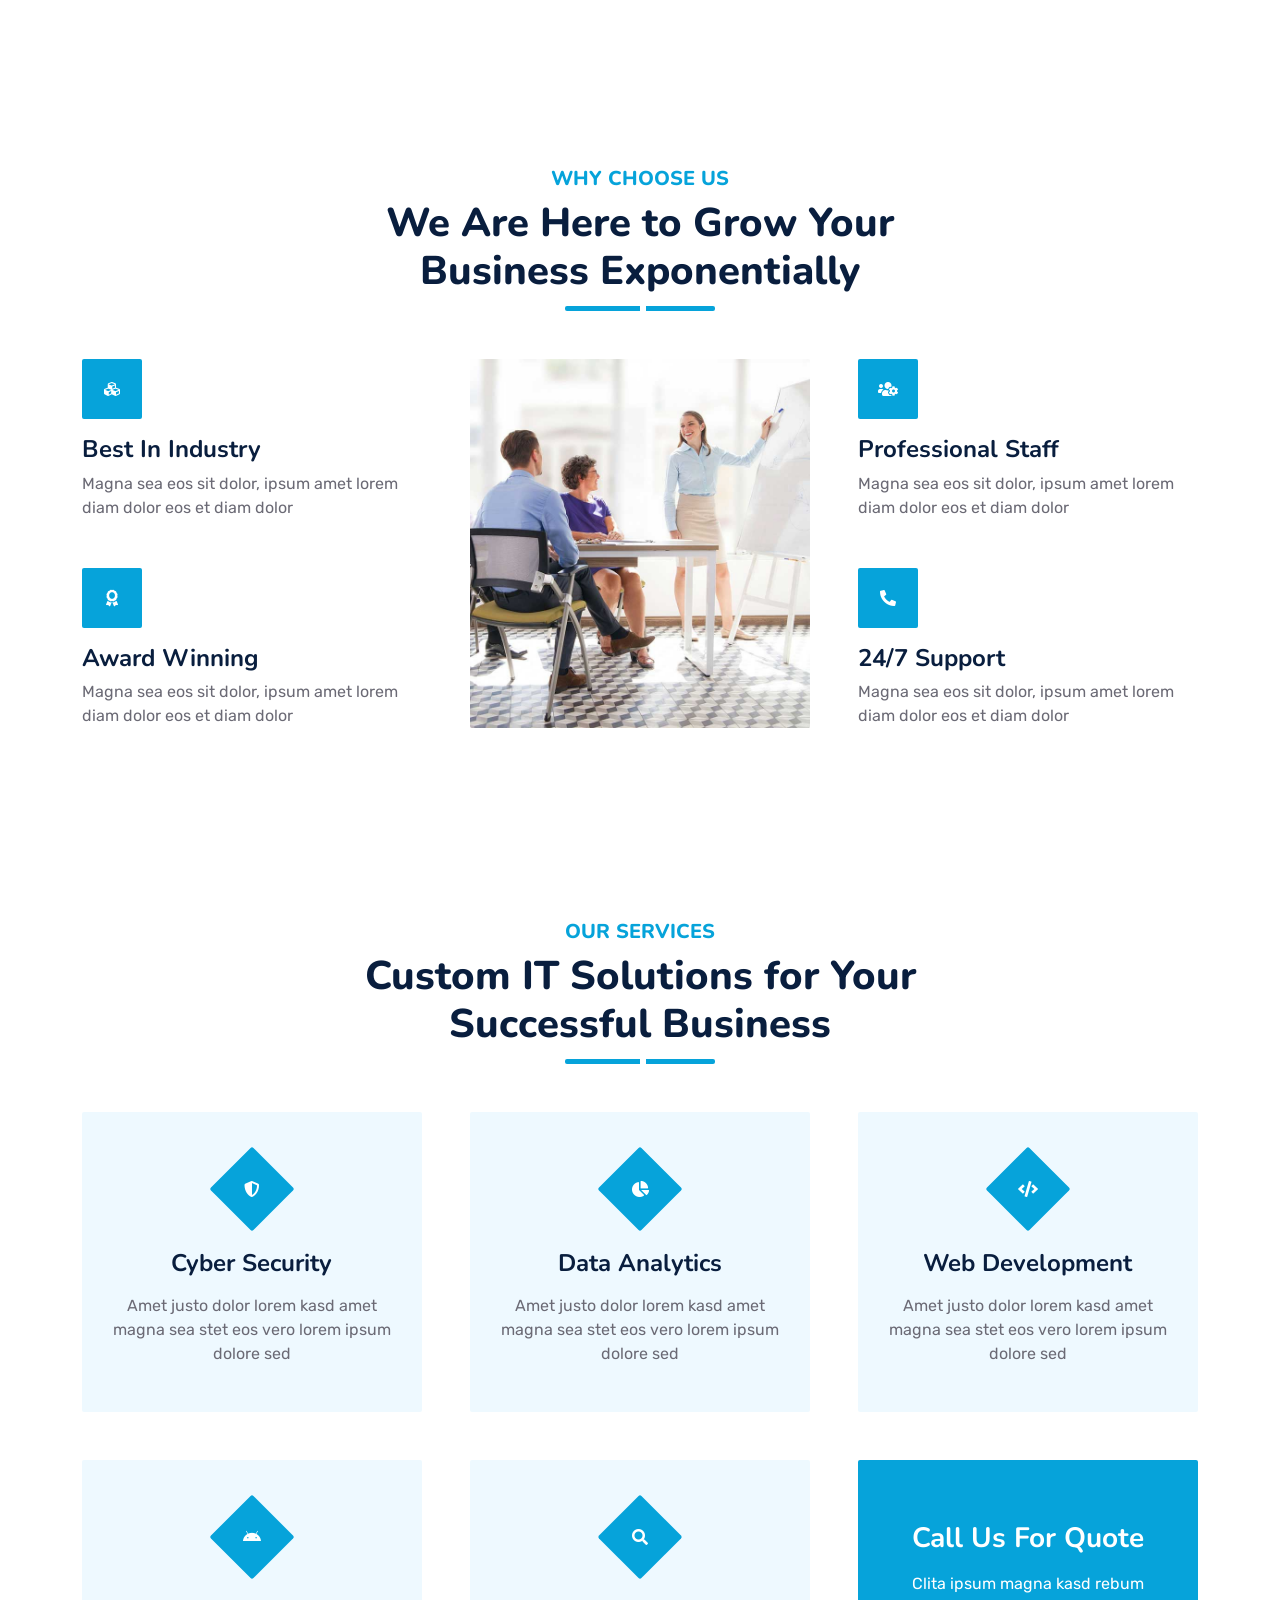
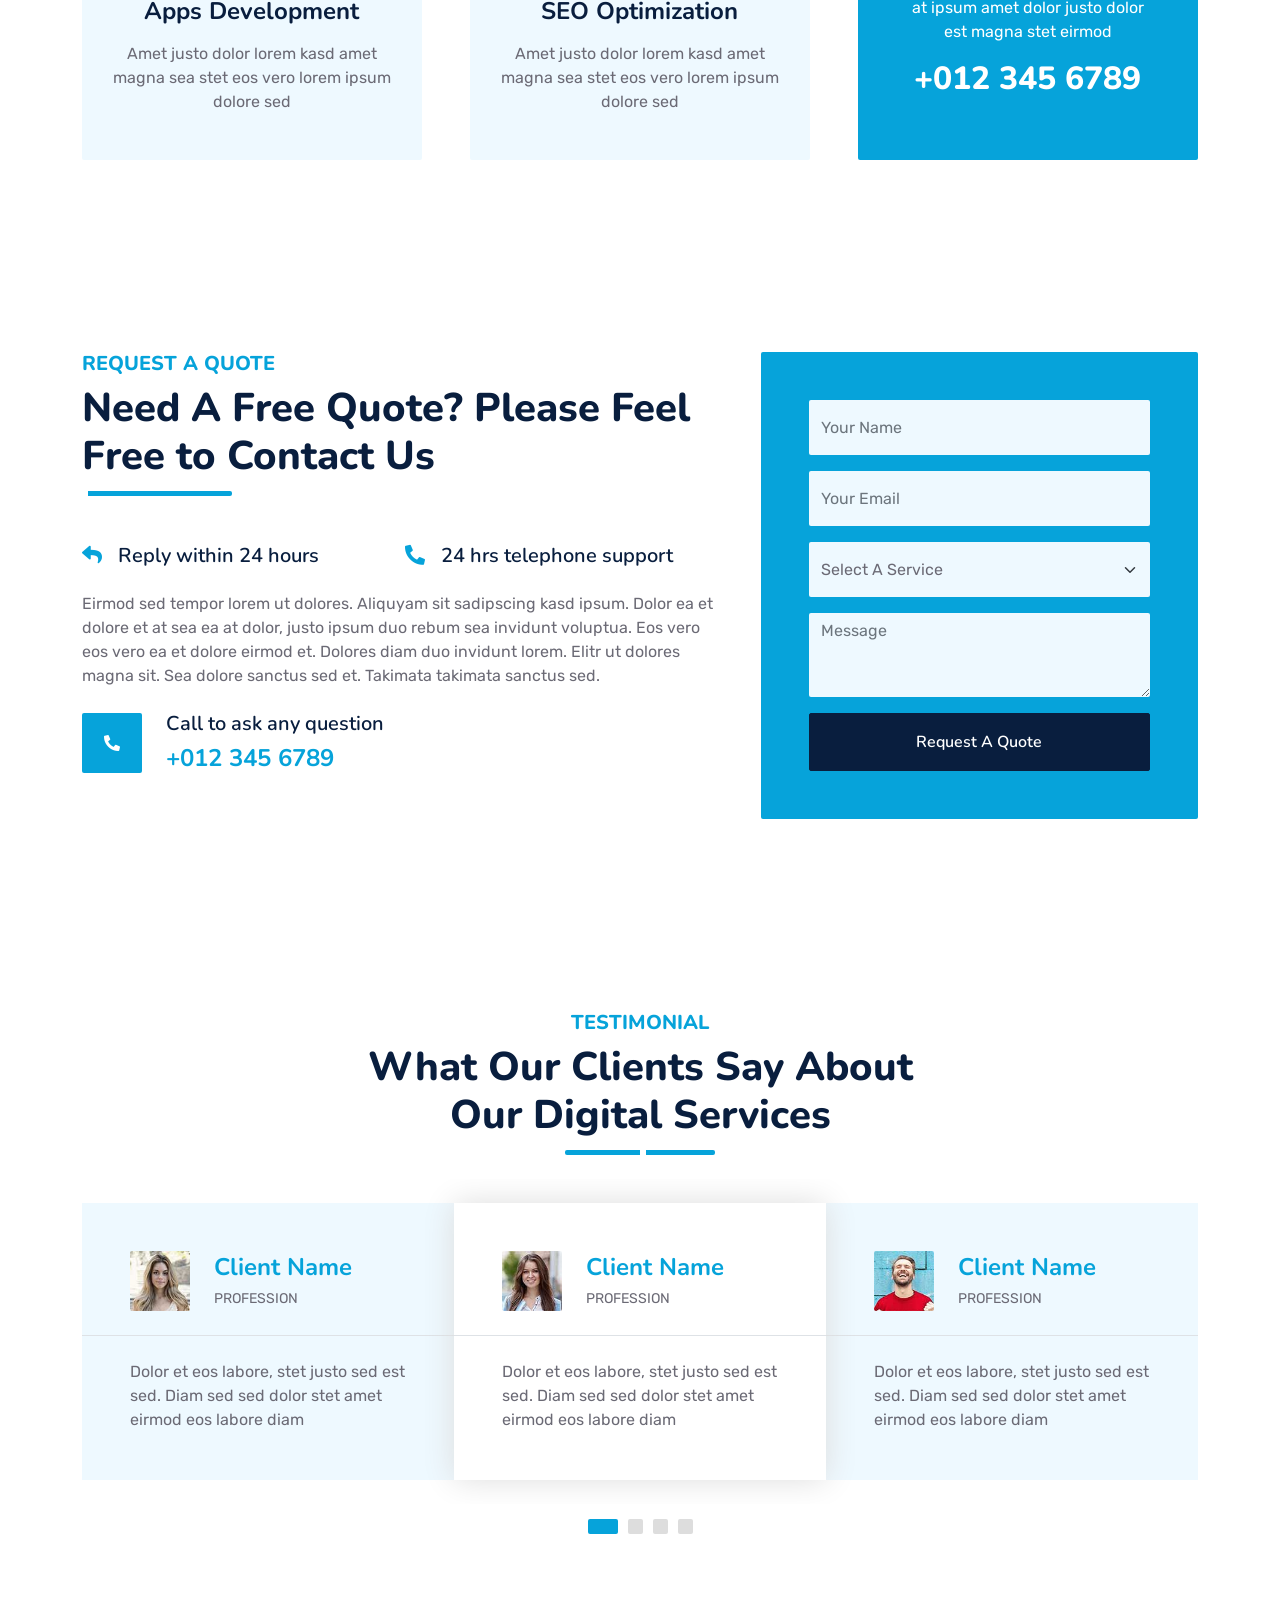
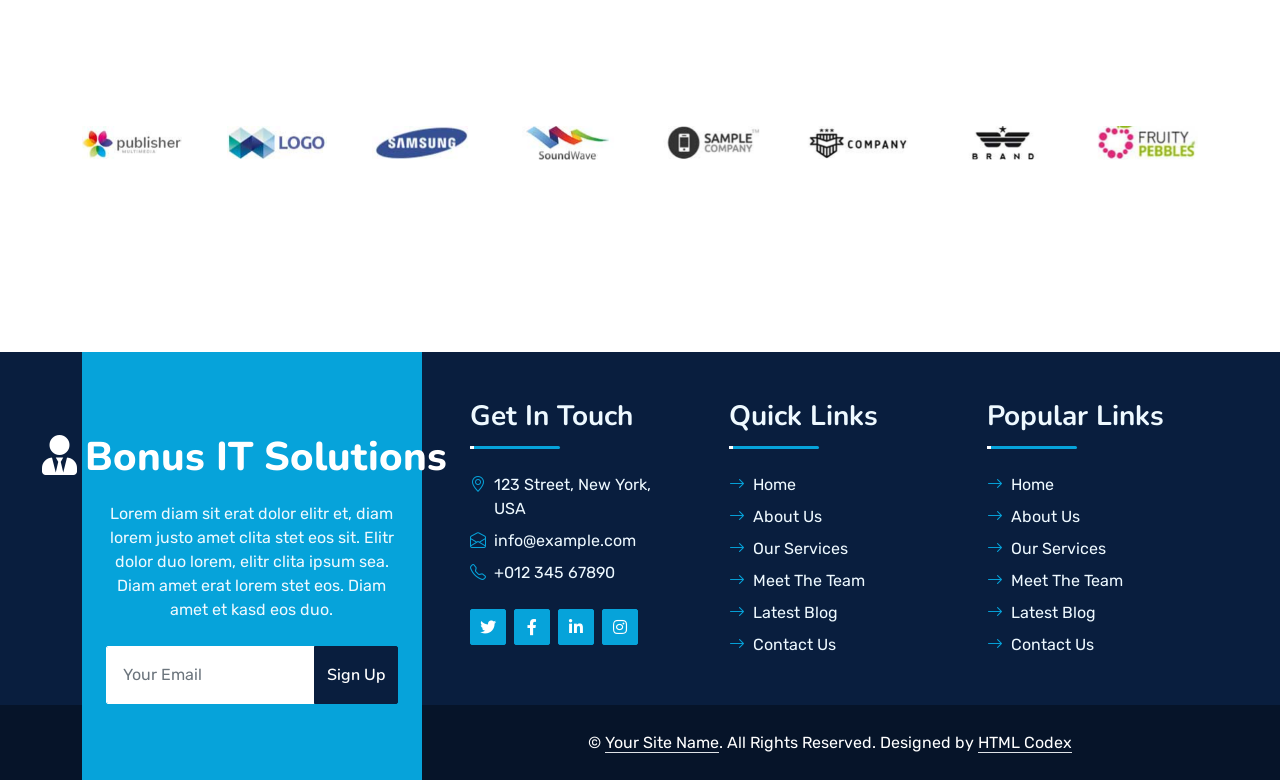
==== commit c6a7cc24: "Standardize navbar and footer across all pages - remove dropdown, add direct links, update brand nam" ====
--- a/index.html
+++ b/index.html
@@ -520,7 +520,7 @@
                 <div class="col-lg-4 col-md-6 footer-about">
                     <div class="d-flex flex-column align-items-center justify-content-center text-center h-100 bg-primary p-4">
                         <a href="index.html" class="navbar-brand">
-                            <h1 class="m-0 text-white"><i class="fa fa-user-tie me-2"></i>Startup</h1>
+                            <h1 class="m-0 text-white"><i class="fa fa-user-tie me-2"></i>Bonus IT Solutions</h1>
                         </a>
                         <p class="mt-3 mb-4">Lorem diam sit erat dolor elitr et, diam lorem justo amet clita stet eos sit. Elitr dolor duo lorem, elitr clita ipsum sea. Diam amet erat lorem stet eos. Diam amet et kasd eos duo.</p>
                         <form action="">
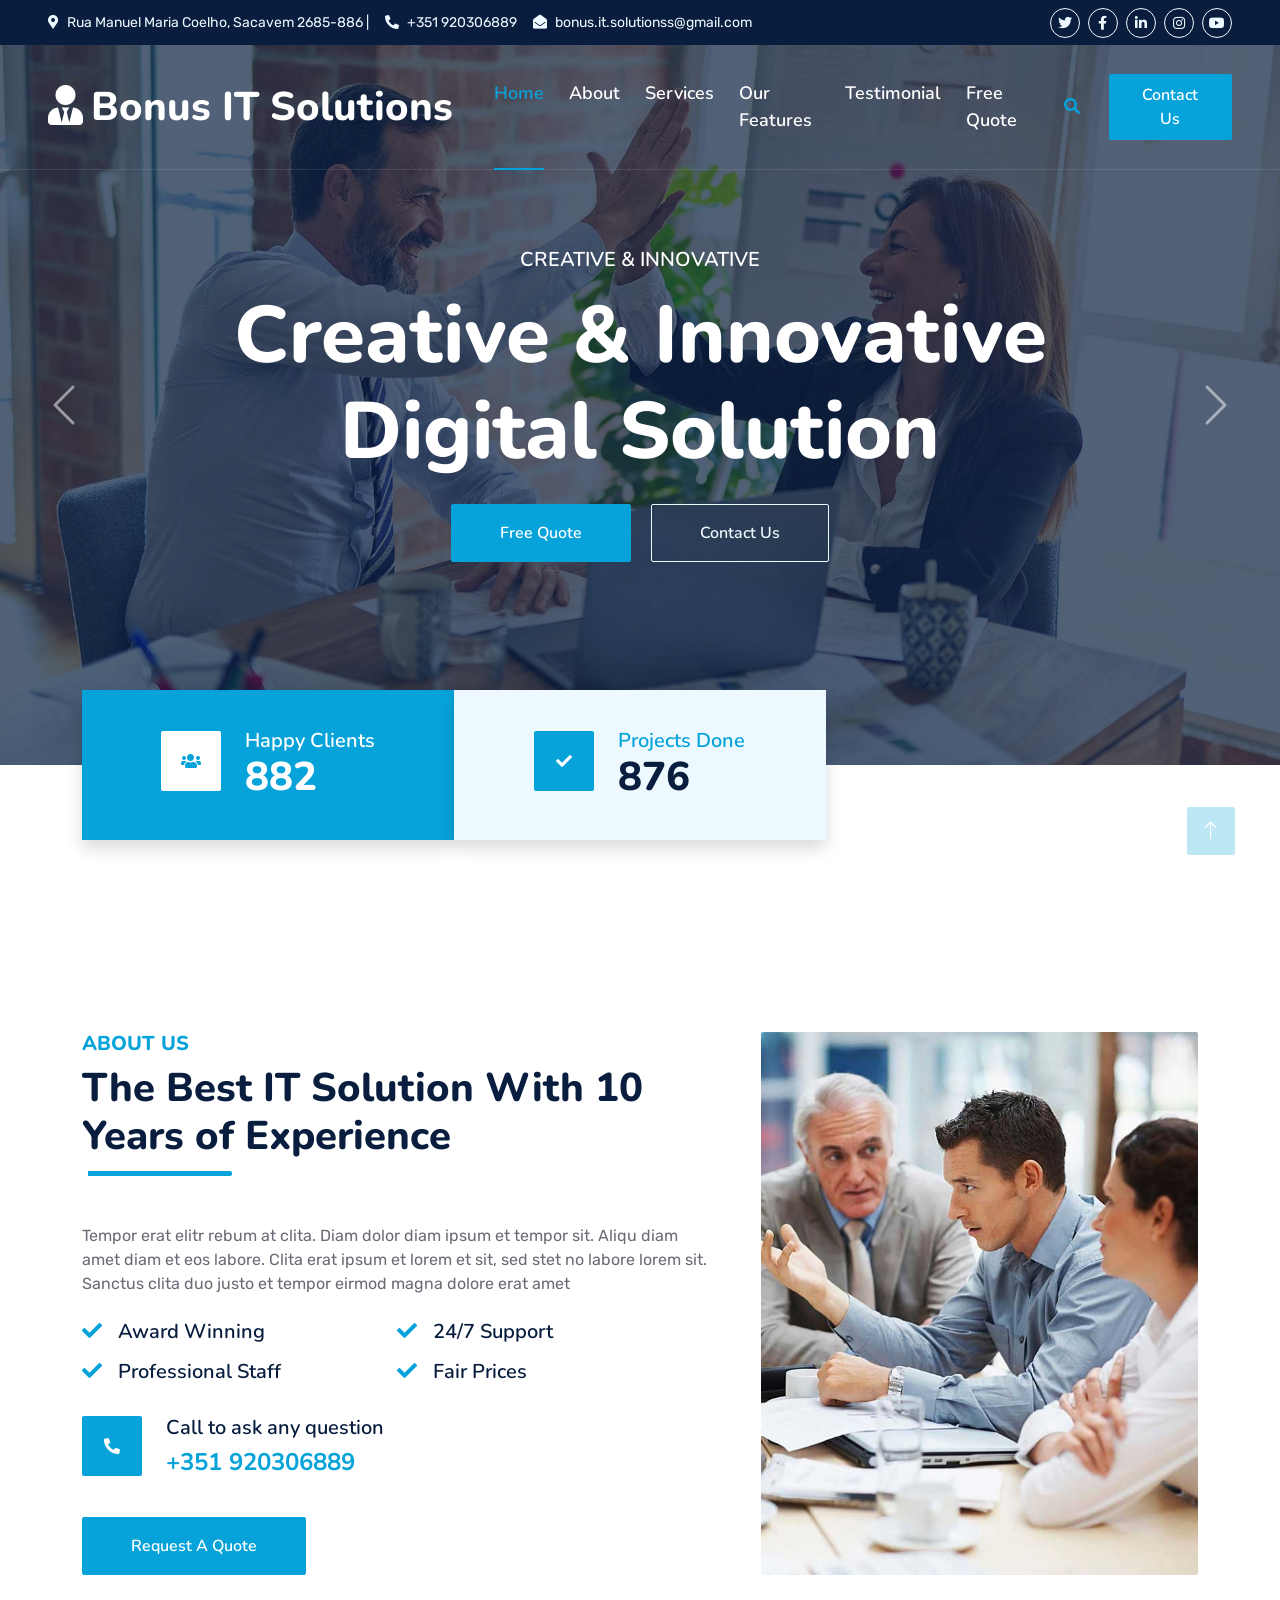
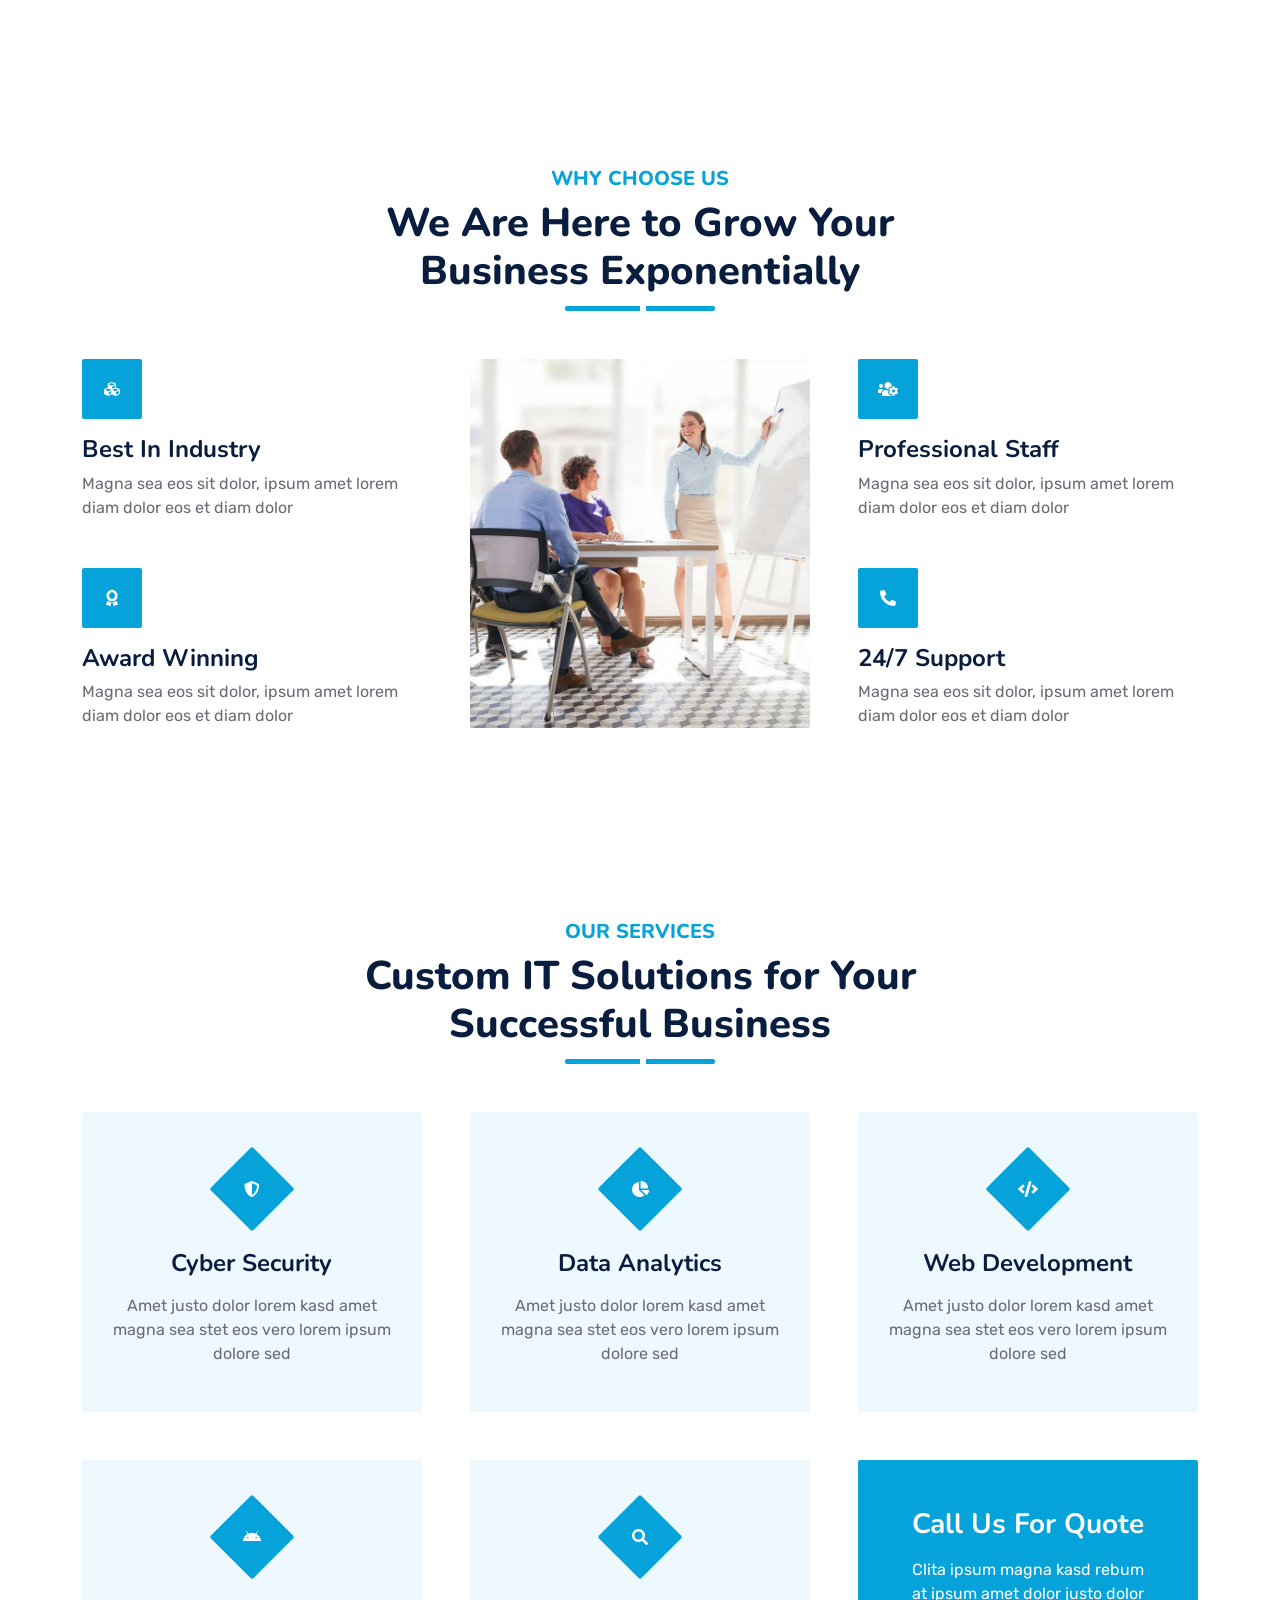
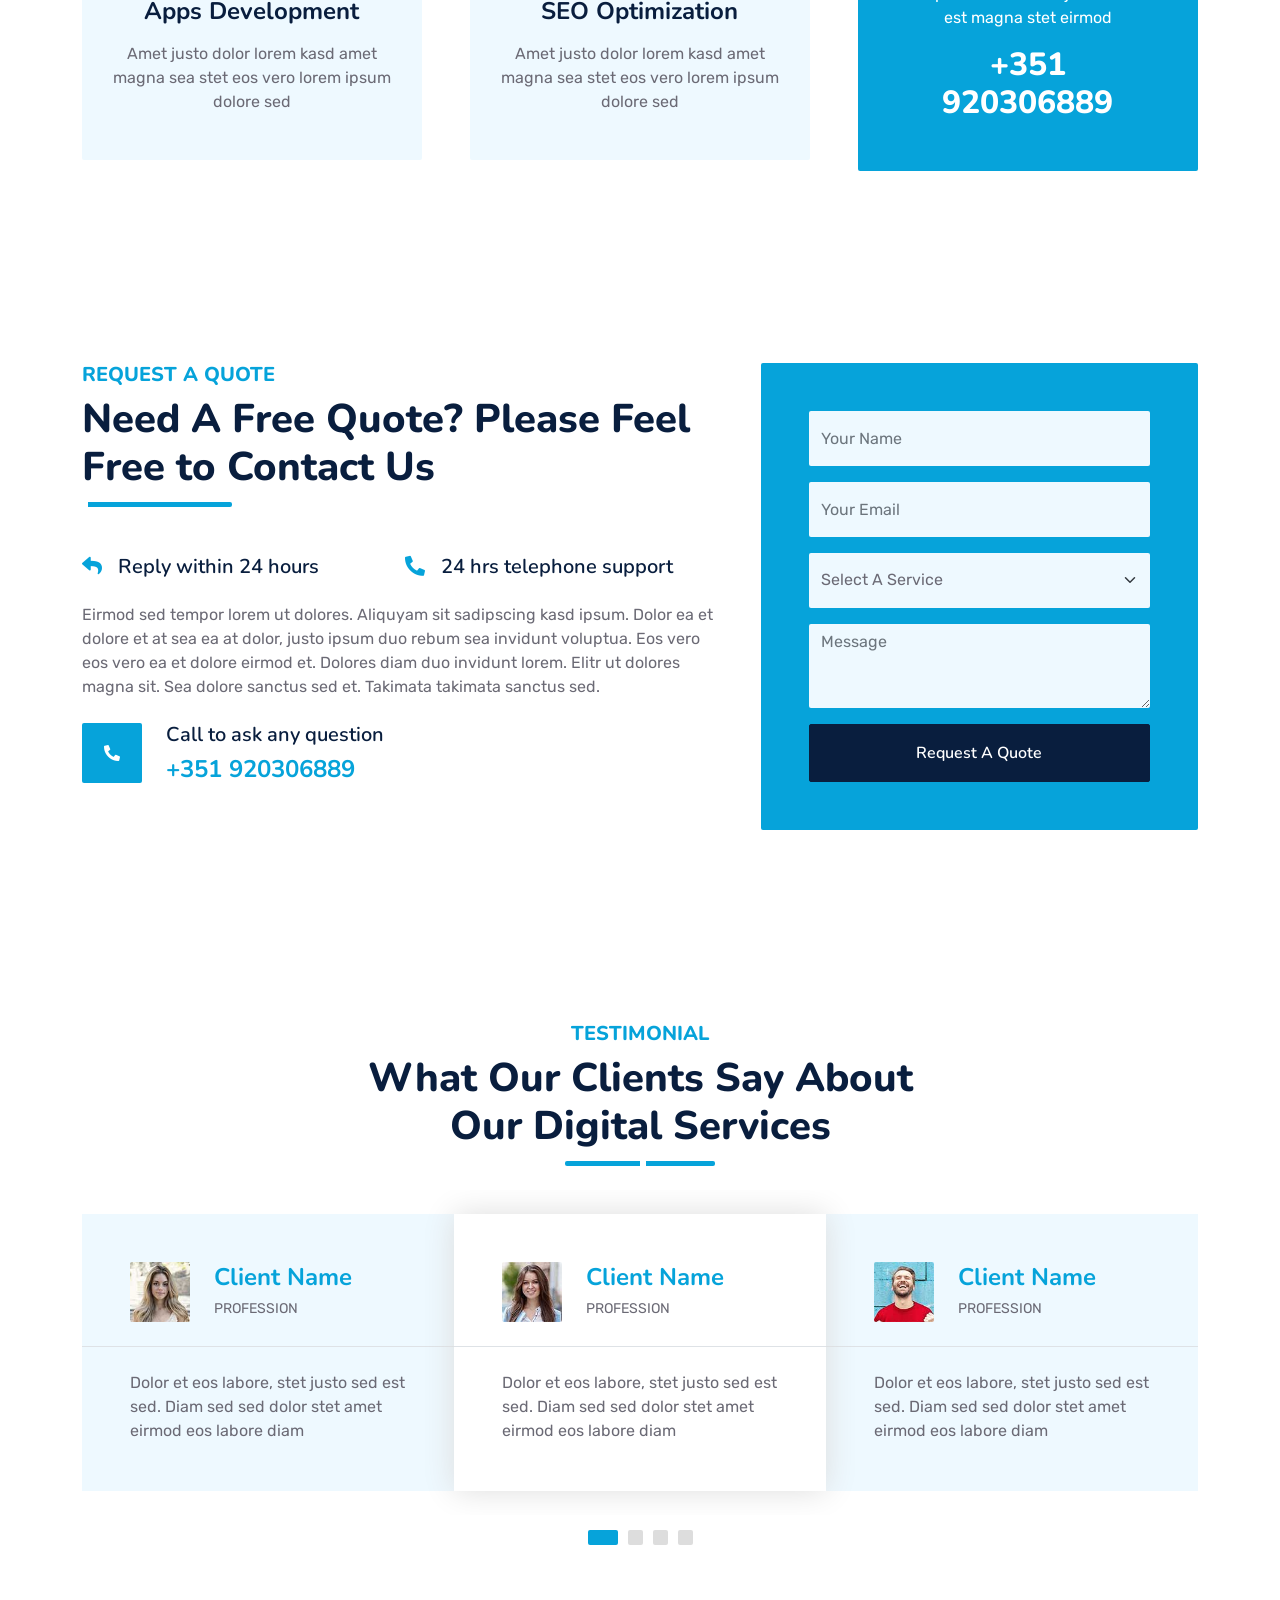
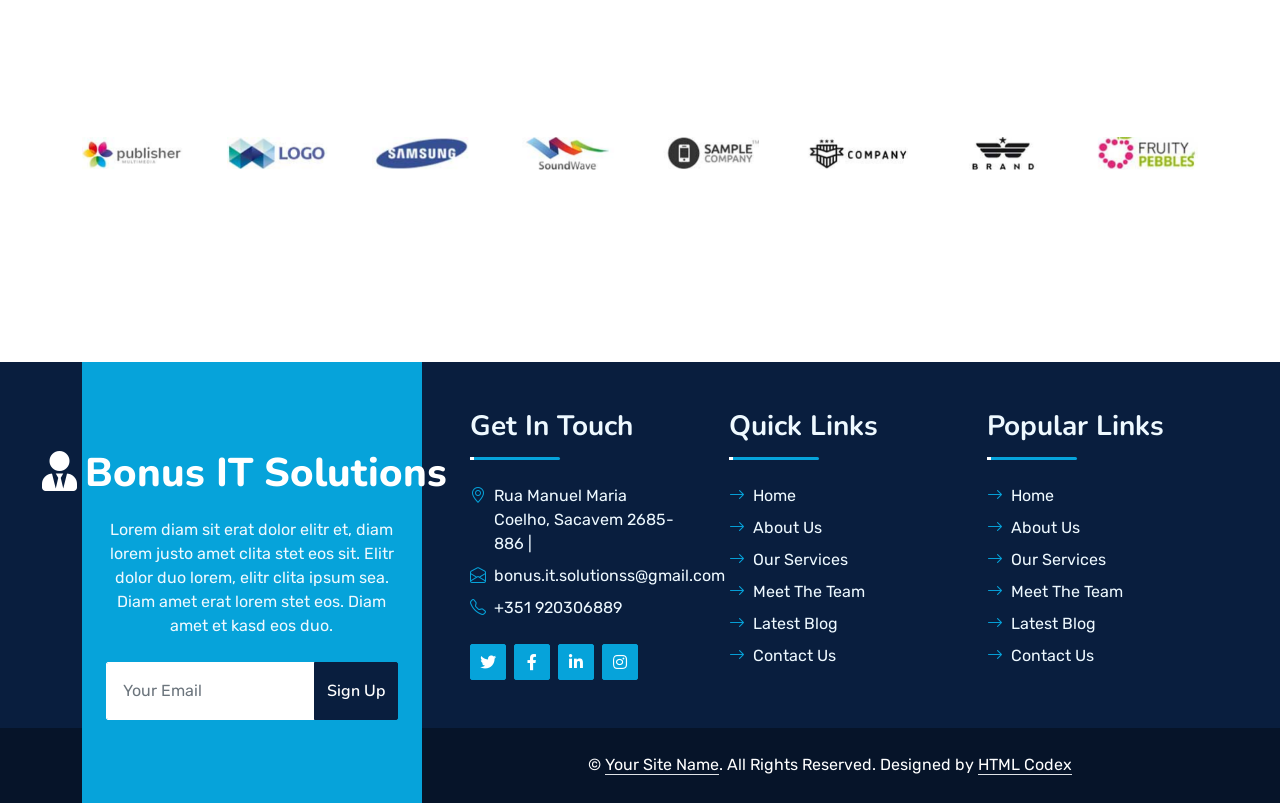
==== commit 9d2d64d0: "Update contact information, change stats to 1102, and remove Win Awards section" ====
--- a/index.html
+++ b/index.html
@@ -44,9 +44,9 @@
         <div class="row gx-0">
             <div class="col-lg-8 text-center text-lg-start mb-2 mb-lg-0">
                 <div class="d-inline-flex align-items-center" style="height: 45px;">
-                    <small class="me-3 text-light"><i class="fa fa-map-marker-alt me-2"></i>123 Street, New York, USA</small>
-                    <small class="me-3 text-light"><i class="fa fa-phone-alt me-2"></i>+012 345 6789</small>
-                    <small class="text-light"><i class="fa fa-envelope-open me-2"></i>info@example.com</small>
+                    <small class="me-3 text-light"><i class="fa fa-map-marker-alt me-2"></i>Rua Manuel Maria Coelho, Sacavem 2685-886 |</small>
+                    <small class="me-3 text-light"><i class="fa fa-phone-alt me-2"></i>+351 920306889</small>
+                    <small class="text-light"><i class="fa fa-envelope-open me-2"></i>bonus.it.solutionss@gmail.com</small>
                 </div>
             </div>
             <div class="col-lg-4 text-center text-lg-end">
@@ -156,7 +156,7 @@
                         </div>
                         <div class="ps-4">
                             <h5 class="text-white mb-0">Happy Clients</h5>
-                            <h1 class="text-white mb-0" data-toggle="counter-up">12345</h1>
+                            <h1 class="text-white mb-0" data-toggle="counter-up">1102</h1>
                         </div>
                     </div>
                 </div>
@@ -167,18 +167,7 @@
                         </div>
                         <div class="ps-4">
                             <h5 class="text-primary mb-0">Projects Done</h5>
-                            <h1 class="mb-0" data-toggle="counter-up">12345</h1>
-                        </div>
-                    </div>
-                </div>
-                <div class="col-lg-4 wow zoomIn" data-wow-delay="0.6s">
-                    <div class="bg-primary shadow d-flex align-items-center justify-content-center p-4" style="height: 150px;">
-                        <div class="bg-white d-flex align-items-center justify-content-center rounded mb-2" style="width: 60px; height: 60px;">
-                            <i class="fa fa-award text-primary"></i>
-                        </div>
-                        <div class="ps-4">
-                            <h5 class="text-white mb-0">Win Awards</h5>
-                            <h1 class="text-white mb-0" data-toggle="counter-up">12345</h1>
+                            <h1 class="mb-0" data-toggle="counter-up">1102</h1>
                         </div>
                     </div>
                 </div>
@@ -214,7 +203,7 @@
                         </div>
                         <div class="ps-4">
                             <h5 class="mb-2">Call to ask any question</h5>
-                            <h4 class="text-primary mb-0">+012 345 6789</h4>
+                            <h4 class="text-primary mb-0">+351 920306889</h4>
                         </div>
                     </div>
                     <a href="quote.html" class="btn btn-primary py-3 px-5 mt-3 wow zoomIn" data-wow-delay="0.9s">Request A Quote</a>
@@ -357,7 +346,7 @@
                     <div class="position-relative bg-primary rounded h-100 d-flex flex-column align-items-center justify-content-center text-center p-5">
                         <h3 class="text-white mb-3">Call Us For Quote</h3>
                         <p class="text-white mb-3">Clita ipsum magna kasd rebum at ipsum amet dolor justo dolor est magna stet eirmod</p>
-                        <h2 class="text-white mb-0">+012 345 6789</h2>
+                        <h2 class="text-white mb-0">+351 920306889</h2>
                     </div>
                 </div>
             </div>
@@ -390,7 +379,7 @@
                         </div>
                         <div class="ps-4">
                             <h5 class="mb-2">Call to ask any question</h5>
-                            <h4 class="text-primary mb-0">+012 345 6789</h4>
+                            <h4 class="text-primary mb-0">+351 920306889</h4>
                         </div>
                     </div>
                 </div>
@@ -539,15 +528,15 @@
                             </div>
                             <div class="d-flex mb-2">
                                 <i class="bi bi-geo-alt text-primary me-2"></i>
-                                <p class="mb-0">123 Street, New York, USA</p>
+                                <p class="mb-0">Rua Manuel Maria Coelho, Sacavem 2685-886 |</p>
                             </div>
                             <div class="d-flex mb-2">
                                 <i class="bi bi-envelope-open text-primary me-2"></i>
-                                <p class="mb-0">info@example.com</p>
+                                <p class="mb-0">bonus.it.solutionss@gmail.com</p>
                             </div>
                             <div class="d-flex mb-2">
                                 <i class="bi bi-telephone text-primary me-2"></i>
-                                <p class="mb-0">+012 345 67890</p>
+                                <p class="mb-0">+351 920306889</p>
                             </div>
                             <div class="d-flex mt-4">
                                 <a class="btn btn-primary btn-square me-2" href="#"><i class="fab fa-twitter fw-normal"></i></a>
